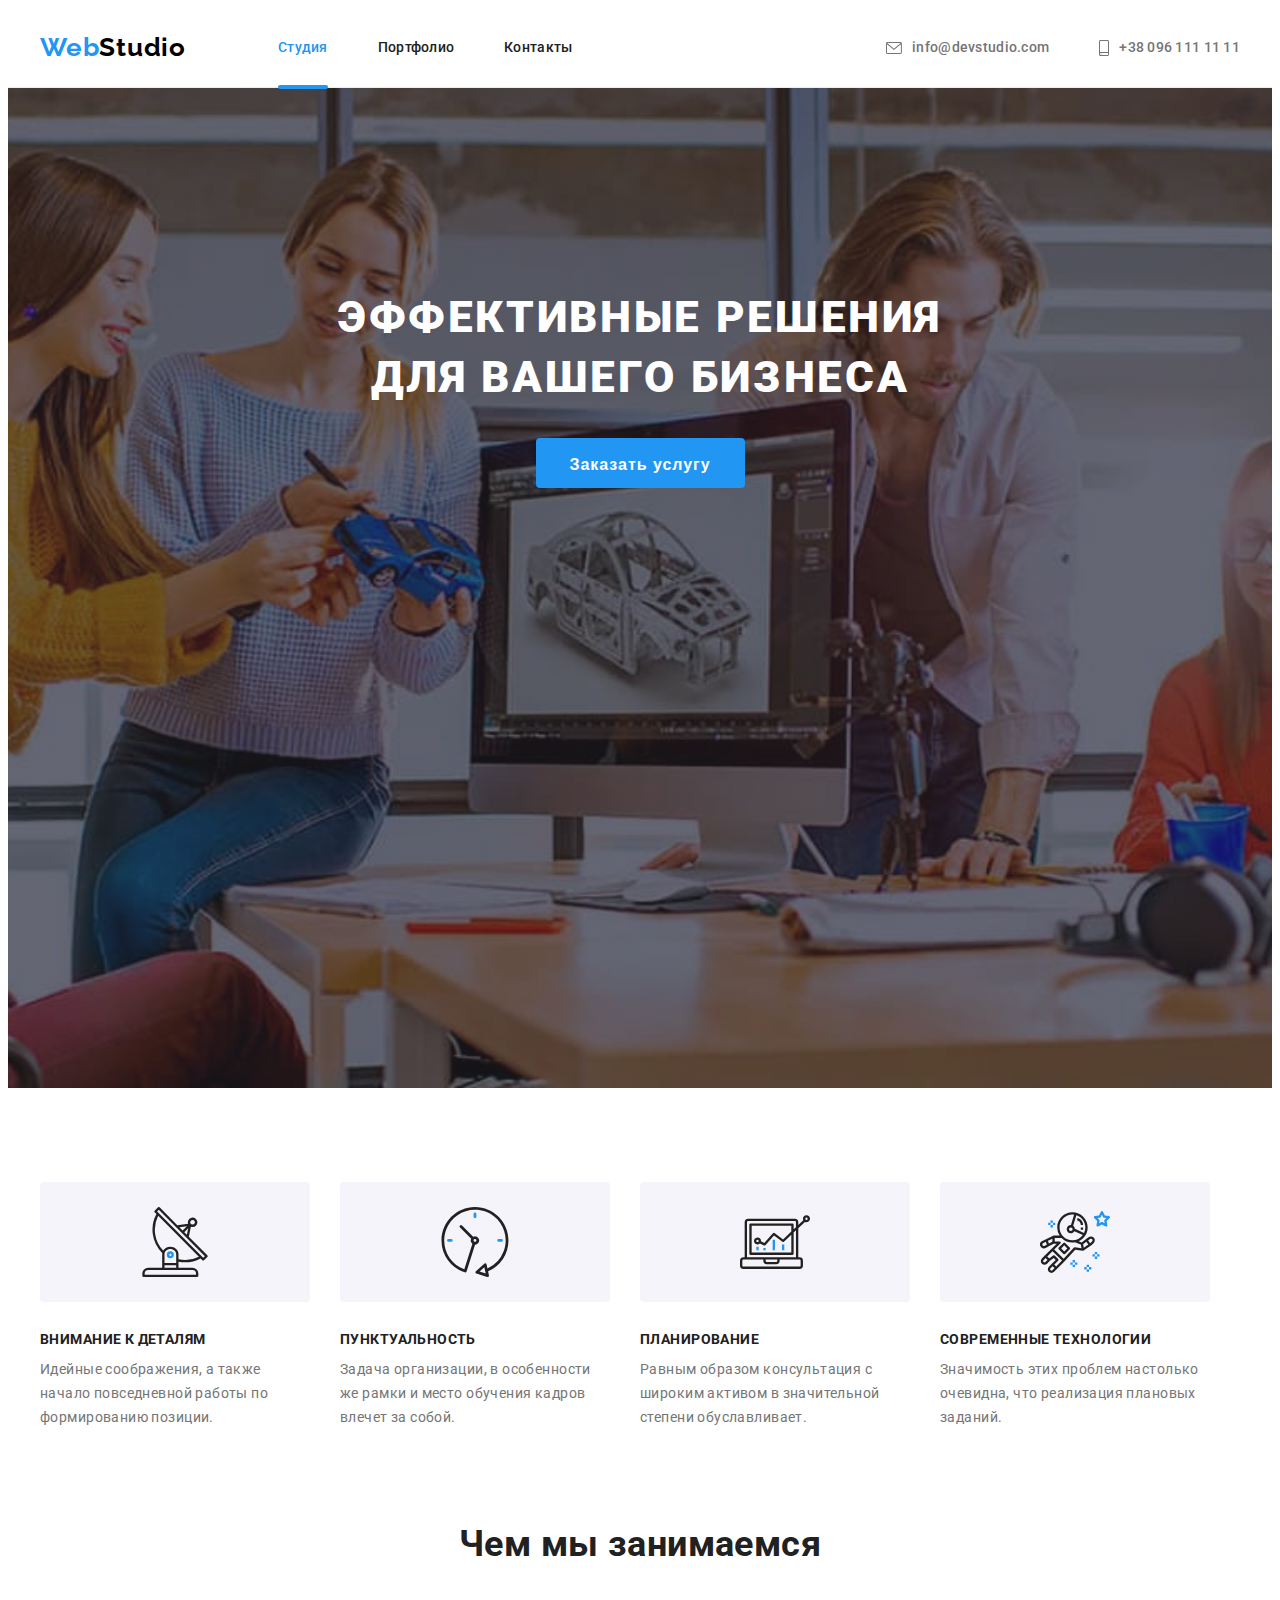
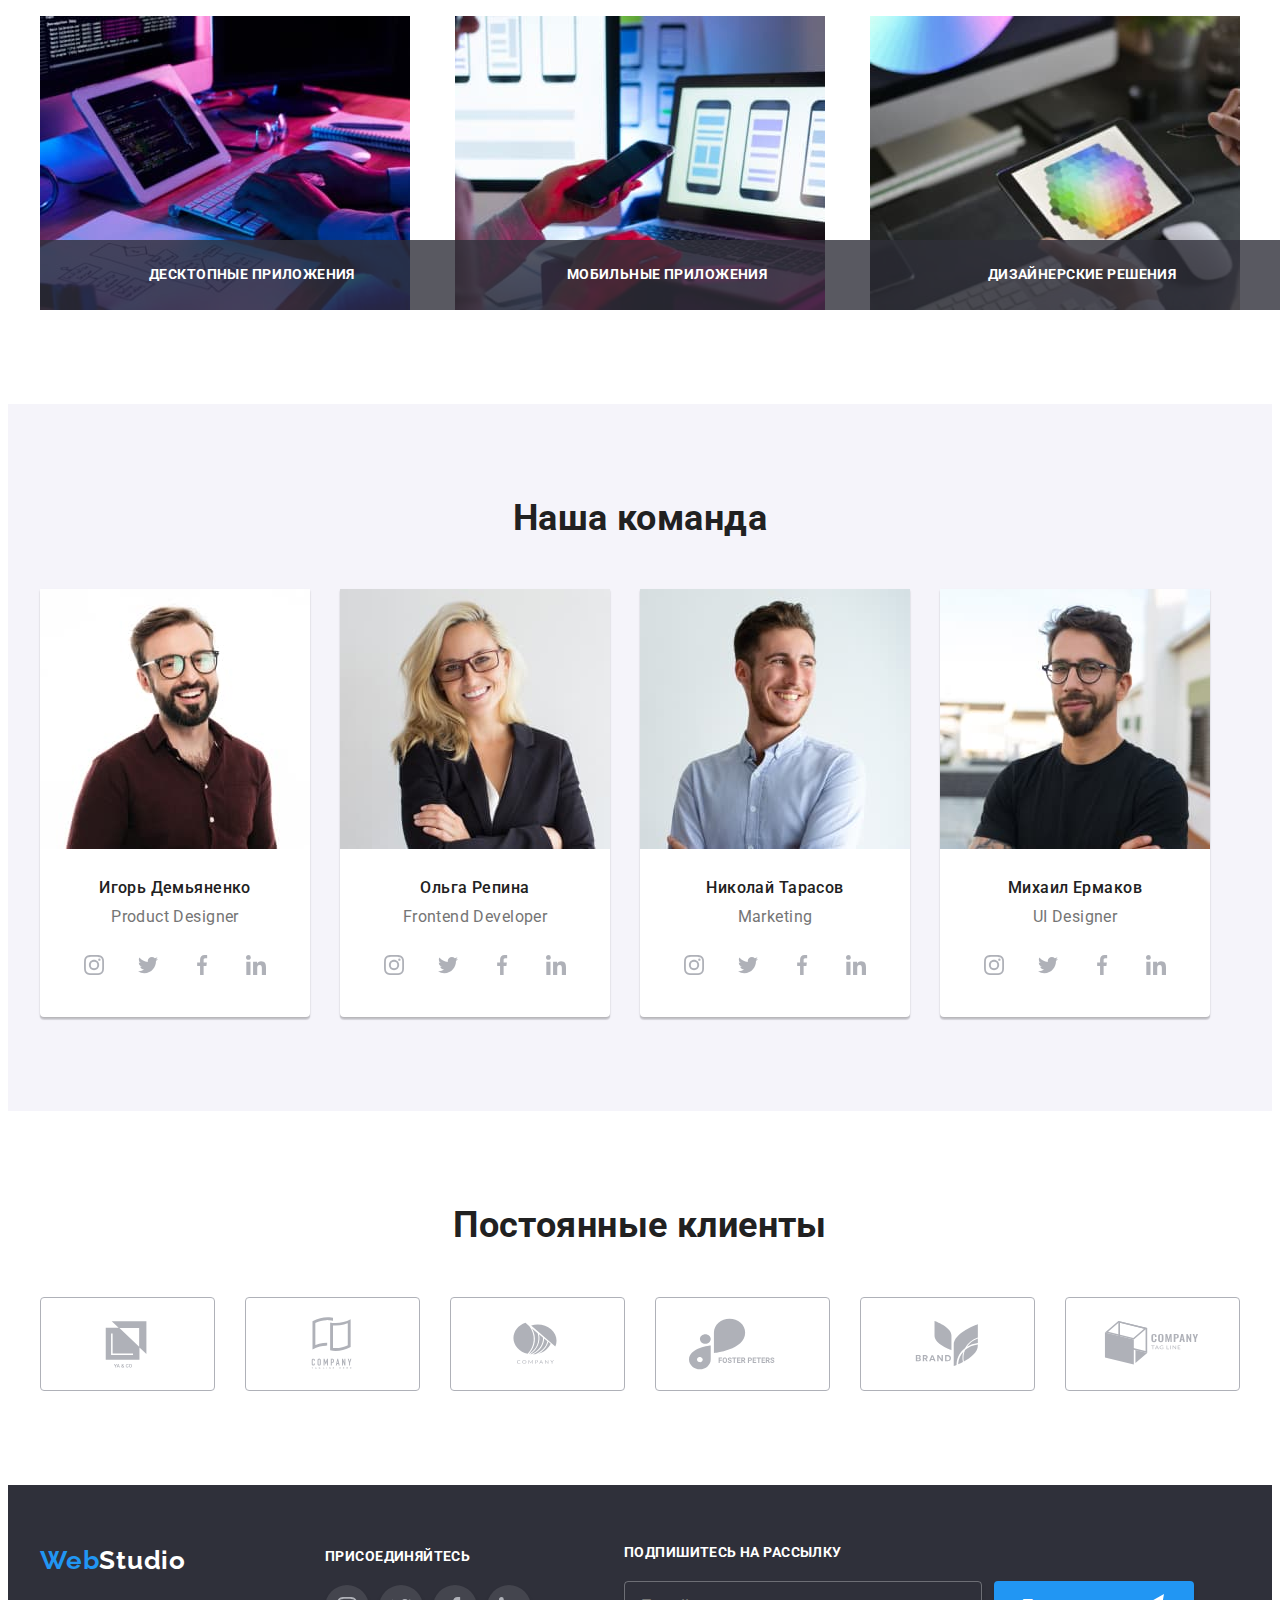
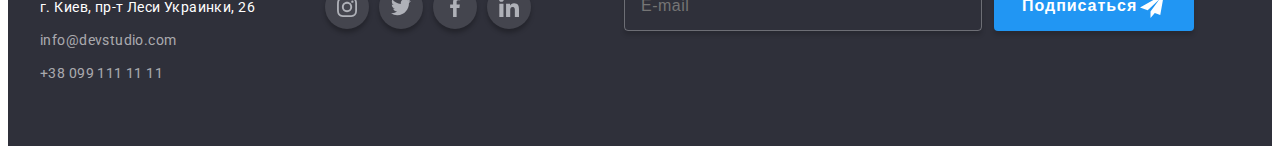
==== index.html @ c4919b87 "copy all from 6 to 7 hw" ====
<!DOCTYPE html>
<html lang="ru">
  <head>
    <meta charset="UTF-8" />
    <meta http-equiv="X-UA-Compatible" content="IE=edge" />
    <meta name="viewport" content="width=device-width, initial-scale=1.0" />
    <title>Document</title>
    <!-- Подключение нормалайза -->
    <link
      rel="stylesheet"
      href="https://cdnjs.cloudflare.com/ajax/libs/modern-normalize/1.0.0/modern-normalize.min.css"
      integrity="sha512-ISS7cAi1PEhQ8jnbJpJZMd29NlhNj4AWYyLOSp2CE/CsHxTCu+r+t0D2yoJudVrd0/8fTVPUVDzY5Tvli75u/g=="
      crossorigin="anonymous"
    />
    <!-- Подключение шрифтов с гугла -->
    <link rel="preconnect" href="https://fonts.gstatic.com" />
    <link
      href="https://fonts.googleapis.com/css2?family=Raleway:wght@700&family=Roboto:wght@400;500;700;900&display=swap"
      rel="stylesheet"
    />
    <!-- подключаем свои стили -->
    <link rel="stylesheet" href="css/styles.css" />
  </head>
  <body>
    <!-- Шапка -->
    <header class="header">
      <!--Главная навигация-->
      <div class="main-navigation container no-padding">
        <nav class="main-nav">
          <a href="./index.html" class="logo nav-logo">
            Web<span class="accent-logo-top">Studio</span></a
          >
          <ul class="site-nav list">
            <li class="site-nav-item">
              <a href="./index.html" class="link current">Студия</a>
            </li>
            <li class="site-nav-item">
              <a href="./portfolio.html" class="link">Портфолио</a>
            </li>
            <li class="site-nav-item">
              <a href="" class="link">Контакты</a>
            </li>
          </ul>
        </nav>
        <!--Контакты-->
        <ul class="site-nav list contacts">
          <li class="site-nav-item">
            <a class="link" href="mailto:info@devstudio.com">
              <svg class="icon-contacts" width="16" height="12">
                <use href="./images/icons.svg#icon-envelope"></use>
              </svg>
              info@devstudio.com</a
            >
          </li>
          <li class="site-nav-item">
            <a class="link" href="tel:+380961111111">
              <svg class="icon-contacts" width="10" height="16">
                <use href="./images/icons.svg#icon-smartphone"></use>
              </svg>
              +38 096 111 11 11</a
            >
          </li>
        </ul>
      </div>
    </header>

    <!-- Main главной страницы -->
    <main>
      <!--Баннер-->
      <section class="hero">
        <h1 class="hero-title">Эффективные решения для вашего бизнеса</h1>
        <button class="hero-button" data-modal-open type="button">
          Заказать услугу
        </button>
      </section>
      <!--Особенности-->
      <section class="section features">
        <div class="container no-padding">
          <h2 class="section-title visually-hidden">Особенности</h2>
          <ul class="features-list">
            <li class="features-item">
              <div class="features-thumb">
                <svg class="features-icon">
                  <use href="./images/icons.svg#icon-antenna"></use>
                </svg>
              </div>
              <h3 class="title">Внимание к деталям</h3>
              <p class="title-text">
                Идейные соображения, а также начало повседневной работы по
                формированию позиции.
              </p>
            </li>
            <li class="features-item">
              <div class="features-thumb">
                <svg class="features-icon">
                  <use href="./images/icons.svg#icon-clock"></use>
                </svg>
              </div>
              <h3 class="title">Пунктуальность</h3>
              <p class="title-text">
                Задача организации, в особенности же рамки и место обучения
                кадров влечет за собой.
              </p>
            </li>
            <li class="features-item">
              <div class="features-thumb">
                <svg class="features-icon">
                  <use href="./images/icons.svg#icon-diagram"></use>
                </svg>
              </div>
              <h3 class="title">Планирование</h3>
              <p class="title-text">
                Равным образом консультация с широким активом в значительной
                степени обуславливает.
              </p>
            </li>
            <li class="features-item">
              <div class="features-thumb">
                <svg class="features-icon">
                  <use href="./images/icons.svg#icon-astronaut"></use>
                </svg>
              </div>
              <h3 class="title">Современные технологии</h3>
              <p class="title-text">
                Значимость этих проблем настолько очевидна, что реализация
                плановых заданий.
              </p>
            </li>
          </ul>
        </div>
      </section>
      <!--Чем мы занимаемся-->
      <section class="section works">
        <div class="container">
          <h2 class="section-title">Чем мы занимаемся</h2>
          <ul class="works-list">
            <li class="works-item">
              <img
                src="./images/box1.jpg"
                alt="крупный план программист работает за столом в офисе"
                width="370"
                height="294"
              />
              <div class="works-item-thumb">
                <p class="works-item-img-text">Десктопные приложения</p>
              </div>
            </li>
            <li class="works-item">
              <img
                src="./images/box2.jpg"
                alt="веб-дизайнеры веб-интерфейсов разрабатывают приложения для смартфонов"
                width="370"
                height="294"
              />
              <div class="works-item-thumb">
                <p class="works-item-img-text">Мобильные приложения</p>
              </div>
            </li>
            <li class="works-item">
              <img
                src="./images/box3.jpg"
                alt="креативный художник веб-дизайна с рабочим графическим планшетом для выбора цвета"
                width="370"
                height="294"
              />
              <div class="works-item-thumb">
                <p class="works-item-img-text">Дизайнерские решения</p>
              </div>
            </li>
          </ul>
        </div>
      </section>
      <!--Наша команда-->
      <section class="section team">
        <div class="container team-container">
          <h2 class="section-title">Наша команда</h2>
          <ul class="team-list">
            <!-- Игорь Демьяненко -->
            <li class="team-item">
              <img
                class="image-item"
                src="images/team1.jpg"
                alt="Игорь Демьяненко"
                width="270"
                height="260"
              />
              <div class="team-list-title">
                <h3 class="team-list-name">Игорь Демьяненко</h3>
                <p class="team-list-job">Product Designer</p>
              </div>
              <ul class="team-list-socials">
                <li class="team-item-social list">
                  <a class="team-link link" href="">
                    <svg class="icon-team" width="20" height="20">
                      <use href="./images/icons.svg#icon-instagram"></use>
                    </svg>
                  </a>
                </li>
                <li class="team-item-social list">
                  <a class="team-link link" href="">
                    <svg class="icon-team" width="20" height="20">
                      <use href="./images/icons.svg#icon-twitter"></use>
                    </svg>
                  </a>
                </li>
                <li class="team-item-social list">
                  <a class="team-link link" href="">
                    <svg class="icon-team" width="20" height="20">
                      <use href="./images/icons.svg#icon-facebook"></use>
                    </svg>
                  </a>
                </li>
                <li class="team-item-social list">
                  <a class="team-link link" href="">
                    <svg class="icon-team" width="20" height="20">
                      <use href="./images/icons.svg#icon-linkedin"></use>
                    </svg>
                  </a>
                </li>
              </ul>
            </li>
            <!-- Ольга Репина -->
            <li class="team-item">
              <img
                class="image-item"
                src="./images/team2.jpg"
                alt="Ольга Репина"
                width="270"
                height="260"
              />
              <div class="team-list-title">
                <h3 class="team-list-name">Ольга Репина</h3>
                <p class="team-list-job">Frontend Developer</p>
              </div>
              <ul class="team-list-socials">
                <li class="team-item-social list">
                  <a class="team-link link" href="">
                    <svg class="icon-team" width="20" height="20">
                      <use href="./images/icons.svg#icon-instagram"></use>
                    </svg>
                  </a>
                </li>
                <li class="team-item-social list">
                  <a class="team-link link" href="">
                    <svg class="icon-team" width="20" height="20">
                      <use href="./images/icons.svg#icon-twitter"></use>
                    </svg>
                  </a>
                </li>
                <li class="team-item-social list">
                  <a class="team-link link" href="">
                    <svg class="icon-team" width="20" height="20">
                      <use href="./images/icons.svg#icon-facebook"></use>
                    </svg>
                  </a>
                </li>
                <li class="team-item-social list">
                  <a class="team-link link" href="">
                    <svg class="icon-team" width="20" height="20">
                      <use href="./images/icons.svg#icon-linkedin"></use>
                    </svg>
                  </a>
                </li>
              </ul>
            </li>
            <!-- Николай Тарасов -->
            <li class="team-item">
              <img
                class="image-item"
                src="./images/team3.jpg"
                alt="Николай Тарасов"
                width="270"
                height="260"
              />
              <div class="team-list-title">
                <h3 class="team-list-name">Николай Тарасов</h3>
                <p class="team-list-job">Marketing</p>
              </div>
              <ul class="team-list-socials">
                <li class="team-item-social list">
                  <a class="team-link link" href="">
                    <svg class="icon-team" width="20" height="20">
                      <use href="./images/icons.svg#icon-instagram"></use>
                    </svg>
                  </a>
                </li>
                <li class="team-item-social list">
                  <a class="team-link link" href="">
                    <svg class="icon-team" width="20" height="20">
                      <use href="./images/icons.svg#icon-twitter"></use>
                    </svg>
                  </a>
                </li>
                <li class="team-item-social list">
                  <a class="team-link link" href="">
                    <svg class="icon-team" width="20" height="20">
                      <use href="./images/icons.svg#icon-facebook"></use>
                    </svg>
                  </a>
                </li>
                <li class="team-item-social list">
                  <a class="team-link link" href="">
                    <svg class="icon-team" width="20" height="20">
                      <use href="./images/icons.svg#icon-linkedin"></use>
                    </svg>
                  </a>
                </li>
              </ul>
            </li>
            <!-- Михаил Ермаков -->
            <li class="team-item">
              <img
                class="image-item"
                src="./images/team4.jpg"
                alt="Михаил Ермаков"
                width="270"
                height="260"
              />
              <div class="team-list-title">
                <h3 class="team-list-name">Михаил Ермаков</h3>
                <p class="team-list-job">UI Designer</p>
              </div>
              <ul class="team-list-socials">
                <li class="team-item-social list">
                  <a class="team-link link" href="">
                    <svg class="icon-team" width="20" height="20">
                      <use href="./images/icons.svg#icon-instagram"></use>
                    </svg>
                  </a>
                </li>
                <li class="team-item-social list">
                  <a class="team-link link" href="">
                    <svg class="icon-team" width="20" height="20">
                      <use href="./images/icons.svg#icon-twitter"></use>
                    </svg>
                  </a>
                </li>
                <li class="team-item-social list">
                  <a class="team-link link" href="">
                    <svg class="icon-team" width="20" height="20">
                      <use href="./images/icons.svg#icon-facebook"></use>
                    </svg>
                  </a>
                </li>
                <li class="team-item-social list">
                  <a class="team-link link" href="">
                    <svg class="icon-team" width="20" height="20">
                      <use href="./images/icons.svg#icon-linkedin"></use>
                    </svg>
                  </a>
                </li>
              </ul>
            </li>
          </ul>
        </div>
      </section>
      <!-- Постоянные клиенты -->
      <section class="section container">
        <h2 class="section-title">Постоянные клиенты</h2>
        <ul class="clients-list">
          <!-- Клиент первый -->
          <li class="client-item">
            <a class="link link-client" href="#client-one">
              <svg class="icon-company" width="106" height="60">
                <use href="./images/icons.svg#icon-client-01"></use>
              </svg>
            </a>
          </li>
          <!-- Клиент второй -->
          <li class="client-item">
            <a class="link link-client" href="#client-two">
              <svg class="icon-company" width="106" height="60">
                <use href="./images/icons.svg#icon-client-02"></use>
              </svg>
            </a>
          </li>
          <!-- Клиент третий -->
          <li class="client-item">
            <a class="link link-client" href="#client-three">
              <svg class="icon-company" width="106" height="60">
                <use href="./images/icons.svg#icon-client-03"></use>
              </svg>
            </a>
          </li>
          <!-- Клиент четвертый -->
          <li class="client-item">
            <a class="link link-client" href="#client-four">
              <svg class="icon-company" width="106" height="60">
                <use href="./images/icons.svg#icon-client-04"></use>
              </svg>
            </a>
          </li>
          <!-- Клиент пятый -->
          <li class="client-item">
            <a class="link link-client" href="#client-five">
              <svg class="icon-company" width="106" height="60">
                <use href="./images/icons.svg#icon-client-05"></use>
              </svg>
            </a>
          </li>
          <!-- Клиент шестрой -->
          <li class="client-item">
            <a class="link link-client" href="#client-six">
              <svg class="icon-company" width="106" height="60">
                <use href="./images/icons.svg#icon-client-06"></use>
              </svg>
            </a>
          </li>
        </ul>
      </section>
    </main>

    <!--Подвал-->
    <footer class="footer">
      <div class="footer-container container">
        <!-- Левая часть футера -->
        <div class="address-container">
          <a class="logo footer-logo" href="./index.html">
            Web<span class="accent-logo-bot">Studio</span></a
          >
          <address class="address">
            <p class="address-text">г. Киев, пр-т Леси Украинки, 26</p>
            <ul class="address-nav list">
              <li class="address-nav-item">
                <a class="link" href="mailto:info@devstudio.com"
                  >info@devstudio.com</a
                >
              </li>
              <li class="address-nav-item">
                <a class="link" href="tel:+380991111111">+38 099 111 11 11</a>
              </li>
            </ul>
          </address>
        </div>

        <!-- Присоеденийтесь -->
        <div class="join-container">
          <b class="join-text">присоединяйтесь</b>
          <ul class="join-list">
            <li class="join-item list">
              <a class="join-link link" href="#instagram">
                <svg class="icon-join" width="20" height="20">
                  <use href="./images/icons.svg#icon-instagram"></use>
                </svg>
              </a>
            </li>
            <li class="join-item list">
              <a class="join-link link" href="#twitter">
                <svg class="icon-join" width="20" height="20">
                  <use href="./images/icons.svg#icon-twitter"></use>
                </svg>
              </a>
            </li>
            <li class="join-item list">
              <a class="join-link link" href="#facebook">
                <svg class="icon-join" width="20" height="20">
                  <use href="./images/icons.svg#icon-facebook"></use>
                </svg>
              </a>
            </li>
            <li class="join-item list">
              <a class="join-link link" href="#linkedin">
                <svg class="icon-join" width="20" height="20">
                  <use href="./images/icons.svg#icon-linkedin"></use>
                </svg>
              </a>
            </li>
          </ul>
        </div>

        <!-- Правая часть футера -->
        <div class="subscription-container">
          <!-- <p class="subscription-text">Подпишитесь на рассылку</p> -->
          <form
            class="subscription-form"
            method="GET"
            action="#"
            autocomplete="off"
          >
            <label for="mail" class="subscription-label"
              >Подпишитесь на рассылку</label
            >
            <input
              class="subscription-input"
              type="email"
              name="mail"
              id="mail"
              placeholder="E-mail"
              required
            />
            <button class="button subscription-button" type="submit">
              Подписаться
              <svg class="icon-send" width="24" height="24">
                <use href="./images/icons.svg#icon-send"></use>
              </svg>
            </button>
          </form>
        </div>
      </div>
    </footer>

    <!-- Modal Window -->
    <div class="backdrop is-hidden" data-modal>
      <div class="modal">
        <!-- Форма -->
        <form class="form" autocomplete="off">
          <p class="description">Оставьте свои данные, мы вам перезвоним</p>

          <!-- Имя -->
          <label class="form-field">
            <input
              class="form-input"
              type="name"
              name="name"
              placeholder="Анатолий"
              title="Ведите своё имя"
              minlength="2"
              maxlength="30"
              required
            /><span class="form-label">Имя</span>
            <svg class="form-icon" width="18" height="18">
              <use href="./images/icons.svg#icon-person"></use>
            </svg>
          </label>

          <!-- Телефон -->
          <label class="form-field">
            <input
              class="form-input"
              type="tel"
              name="tel"
              placeholder="+38 000 111 22 33"
              title="Ведите номер телефона в формате +380.. или 093..."
              minlength="9"
              maxlength="13"
              required
            /><span class="form-label">Телефон</span>
            <svg class="form-icon" width="18" height="18">
              <use href="./images/icons.svg#icon-phone"></use>
            </svg>
          </label>

          <!-- Почта -->
          <label class="form-field">
            <input
              class="form-input"
              type="email"
              name="email"
              placeholder="example@mail.com"
              title="Введите почтовый ящик"
              required
            /><span class="form-label">Почта</span>
            <svg class="form-icon" width="18" height="18">
              <use href="./images/icons.svg#icon-email"></use>
            </svg>
          </label>

          <!-- Комментарий -->
          <label class="form-field">
            <textarea
              class="form-comment"
              type="textarea"
              name="textarea"
              rows="8"
              placeholder="Введите текст"
              title="Тут можно написать свой комментарий"
              maxlength="300"
            ></textarea
            ><span class="form-label-comment">Комментарий</span>
          </label>

          <!-- Условия договора -->
          <label class="form-policy">
            <input
              class="checkbox"
              type="checkbox"
              name="policy"
              value="accept policy"
              required
            />
            <span class="icon-checkbox"></span>
            <span class="checkbox-policy"
              >Согласен с рассылкой и принимаю
              <a class="checkbox-link" href="./index.html"
                >Условия договора</a
              ></span
            >
          </label>

          <!-- Кнопка Отправить Форму -->
          <div class="button-submit">
            <button class="hero-button submit-button" type="submit">
              Отправить
            </button>
          </div>

          <!-- Кнопка закрыть модалку -->
          <button class="modal-close" data-modal-close type="button">
            <svg class="icon-modal-close" width="18" height="18">
              <use href="./images/icons.svg#icon-close"></use>
            </svg>
          </button>
        </form>
      </div>
    </div>

    <!-- Java Scripts -->
    <script src="./js/modal.js"></script>
    <!-- 
data-modal-open - на кнопку открытия модального окна.
data-modal-close - на кнопку закрытия модального окна.
data-modal - на бекдроп модального окна.
     -->
  </body>
</html>
---- css/styles.css ----
/* ============================== Правила ============================== */
:root {
  --header-color: #ececec;
  --footer-color: #2f303a;
  --primary-text-color: #757575;
  --secondary-text-color: #212121;
  --third-text-color: #ffffff;
  --button-white-color: #eeeeee;
  /* Borders */
  --card-border-color: #eeeeee;
  --modal-border-color: rgba(0, 0, 0, 0.1);
  /* Accents */
  --main-accent-color: #2196f3;
  --secondary-accent-color: #188ce8;
  /* BackGrounds */
  --primary-bg-color: #e5e5e5;
  --secondary-bg-color: #f5f4fa;
  --banner-bg-color: #c4c4c4;
  --social-bg-color: rgba(255, 255, 255, 0.1);
  --card-bg-color: rgba(47, 48, 58, 0.8);
  --card-portfolio-bg-color: rgba(33, 150, 243, 0.9);
  --backdrop-color: rgba(0, 0, 0, 0.2);
  /* Named Colors */
  --black-color: #000000;
  --address-color: rgba(255, 255, 255, 0.6);
  --primary-icon-color: #afb1b8;
  /* Gradient Colors */
  --start-color: rgba(47, 48, 58, 0.4);
  --end-color: rgba(47, 48, 58, 0.4);
  /* Shadow Colors */
  --shadow-primary: 0px 3px 1px rgba(0, 0, 0, 0.1),
    0px 1px 2px rgba(0, 0, 0, 0.08), 0px 2px 2px rgba(0, 0, 0, 0.12);
  --shadow-secondary: 0px 1px 3px rgba(0, 0, 0, 0.12),
    0px 1px 1px rgba(0, 0, 0, 0.14), 0px 2px 1px rgba(0, 0, 0, 0.2);
  --shadow-third: 0px 4px 4px rgba(0, 0, 0, 0.25);
}

/* ============================== HTML ============================== */

.header {
  padding-top: 24px;
  padding-bottom: 24px;
  border-bottom: 1px solid var(--header-color);
}

.footer {
  background-color: var(--footer-color);
}

/* Скрыть заголовок */
.visually-hidden {
  position: absolute;
  width: 1px;
  height: 1px;
  margin: -1px;
  border: 0;
  padding: 0;

  white-space: nowrap;
  clip-path: inset(100%);
  clip: rect(0 0 0 0);
  overflow: hidden;
}
/* ============================== INDEX START ============================== */
/* ============================== Body ============================== */
/* ====================== Правила для всей страницы ====================== */
body {
  color: var(--primary-text-color);

  font-family: 'roboto', sans-serif;
  font-weight: 400;
  font-size: 14px;
  line-height: 1.71;
  letter-spacing: 0.03em;
}

/* Картинки: делаем блоковыми + убирает пространство под картинкой */
img {
  display: block;
  max-width: 100%;
  height: auto;
}

/* убираем подчеркивание и убираем правый отступ у всех ссылок */
a {
  text-decoration: none;
  display: inline-block;
}

/* убираем точку, margin и padding y всех списках */
ul {
  list-style-type: none;
  margin: 0;
  padding: 0;
}

/* Контейнер секции Section */
.section {
  padding-top: 94px;
  padding-bottom: 94px;
}

/* Контейнер Div  */
.container {
  width: 1200px;
  margin: 0 auto;
  padding-left: 15px;
  padding-right: 15px;
}

/* Убрать вертикальный паддинг */
.container.no-padding {
  padding-top: 0;
  padding-bottom: 0;
}
/* =================================== HEADER START =================================== */
/* ============================== Главная навигация ============================== */
/* Контейнер главной навигации */
.main-navigation {
  display: flex;
  align-items: center;
}
/* <NAV> Контейнер Навигации по Страницам = Хедера */
.main-nav {
  display: flex;
  align-items: center;
}
/* <UL> Список Навигации по Страницам = Хедера */
.site-nav {
  display: flex;
  align-items: center;
}
/* <LI> Пункт навигации */
.site-nav-item {
  position: relative;
}
.site-nav-item:not(:last-child) {
  margin-right: 50px;
}
/*  Полоска Текущей Странички - Стаитическая */
.link.current::after {
  position: absolute;
  content: '';
  width: 100%;
  height: 4px;
  top: 49px;
  left: 0;

  border-radius: 2px;
  background: var(--main-accent-color);
}
/* <A> Логотип */
.logo {
  width: 145px;
  height: 31px;

  font-family: 'raleway', sans-serif;
  font-style: normal;
  font-weight: 700;
  font-size: 26px;
  line-height: 1.19;
  letter-spacing: 0.03em;

  color: var(--main-accent-color);
}
.nav-logo {
  margin-right: 93px;
}
/* <SPAN> Цвет Лого в Хедере*/
.accent-logo-top {
  color: #000000;
}
/* <UL> Список Контактов = Ховер/Фокус */
.site-nav.list:hover,
.site-nav.list:focus {
  color: var(--main-accent-color);
}
/* <A> Навигация по страницам */
.site-nav .link {
  font-weight: 500;
  font-size: 14px;
  line-height: 1.14;
  letter-spacing: 0.02em;

  color: var(--secondary-text-color);

  transition: color 250ms cubic-bezier(0.4, 0, 0.2, 1);
}
.site-nav .link:hover,
.site-nav .link:focus {
  color: var(--main-accent-color);
}
/* <CURRENT> Текущая Страница */
.site-nav .link.current {
  color: var(--main-accent-color);
}
/* ========== Контакты ========== */
.contacts {
  margin-left: auto;
}
/* <A> Ссылка в Контактах Хедера */
.contacts .link {
  display: flex;
  align-items: center;
  margin-left: auto;

  height: 16px;
  color: var(--primary-text-color);
}
/* <SVG> Контакты-иконки (Телефон и Конверт) */
.icon-contacts {
  fill: currentColor;
  margin-right: 10px;

  transform: rotateZ(0deg);

  transition: transform 1250ms cubic-bezier(0.4, 0, 0.2, 1);
}
/* <A:hover>--><SVG> Анимация иконок Конверта и Мобилки */
.link:hover .icon-contacts,
.link:focus .icon-contacts {
  transform: rotateZ(360deg);
}
/* =================================== HEADER END =================================== */
/* ============================== Баннер (Герой) START ============================== */
/* <SECTION> Контейнер ВСЕЙ Секции Герой */
.hero {
  max-width: 1600px;
  min-height: 600px;
  margin: 0 auto;
  padding-top: 200px;
  padding-bottom: 200px;
  background-image: linear-gradient(90deg, var(--start-color), var(--end-color)),
    url('../images/bg-hero.jpg');
  background-repeat: no-repeat;
  background-position: center;
  background-size: cover;
  text-align: center;
  background-color: var(--banner-bg-color);
  /* background: rgb(47, 48, 68); */
}
/* <H1> Заголовок Секции */
.hero-title {
  margin: 0 auto 30px;
  max-width: 696px;

  font-weight: 900;
  font-size: 44px;
  line-height: 1.36;
  letter-spacing: 0.06em;
  text-transform: uppercase;
  color: var(--third-text-color);
}
/* <BUTTON> Кнопка Секции Герой */
.hero-button {
  cursor: pointer;
  padding: 10px 32px;
  min-width: 200px;
  height: 50px;

  font-weight: 700;
  font-size: 16px;
  line-height: 1.87;
  letter-spacing: 0.06em;
  border-radius: 4px;
  border-color: transparent;
  color: var(--third-text-color);
  background-color: var(--main-accent-color);

  transition: color 250ms cubic-bezier(0.4, 0, 0.2, 1),
    background-color 250ms cubic-bezier(0.4, 0, 0.2, 1);
}
.hero-button:hover,
.hero-button:focus {
  color: var(--third-text-color);
  background-color: var(--secondary-accent-color);
}
/* ============================== Баннер (Герой) END ============================== */
/* ============================== Особенности START ============================== */
/* <SECTION> Контейнер ВСЕЙ секции "Особености" */
.features {
  padding-top: 94px;
}
/* <UL> Список Особеностей */
.features-list {
  display: flex;
}
/* <LI> Пункт Особености */
.features-item {
  width: 270px;
}
.features-item:not(:last-child) {
  margin-right: 30px;
}
/* <H3> Заголовок Особености */
.title {
  margin-top: 0;
  margin-bottom: 10px;

  color: var(--secondary-text-color);
  font-weight: 700;
  font-size: 14px;
  line-height: 1.14;
  text-transform: uppercase;
}
/* <P> Текст Особености */
.title-text {
  margin-top: 0;
  margin-bottom: 0;

  font-weight: 400;
  color: var(--primary-text-color);
}
/* <DIV> Контейнер иконок в списках */
.features-thumb {
  display: flex;
  align-items: center;
  justify-content: center;
  width: 100%;
  height: 120px;
  margin-bottom: 30px;
  border-radius: 4px;
  background-color: var(--secondary-bg-color);
}
/* <SVG> Иконки в списках */
.features-icon {
  fill: currentColor;
  width: 70px;
  height: 70px;
}
/* ============================== Особенности END ============================== */
/* ============================== Чем мы занимаемся START ============================== */
/* <SECTION> Контейнер ВСЕЙ секции */
.section.works {
  padding-top: 0;
}
/* <H2> Заголовок "Чем мы занимаемся" */
.section-title {
  margin-top: 0;
  margin-bottom: 50px;

  color: var(--secondary-text-color);
  font-weight: 700;
  font-size: 36px;
  line-height: 1.16;
  text-align: center;
}
/* <UL> Список Иконок */
.works-list {
  display: flex;
  justify-content: center;
  justify-content: space-between;
}
/*  =============== Карточки Оверлей START =============== */
/* <LI> Список иконок */
.works-item {
  position: relative;
}
/* <DIV> Контейнер для надписи поверх иконки */
.works-item-thumb {
  display: flex;
  align-items: center;
  justify-content: center;

  position: absolute;
  bottom: 0;
  left: 0;
  width: 100%;
  padding: 27px;

  background: var(--card-bg-color);
}
/* <P> Текст Оверлея */
.works-item-img-text {
  margin: 0;
  font-weight: 700;
  line-height: 1.14;
  text-transform: uppercase;
  color: var(--third-text-color);
}
/*  =============== Карточки Оверлей END ===============  */
/* ============================== Чем мы занимаемся END============================== */
/* ============================== Наша команда START ============================== */
/* <SECTION> Контейнер Всей секции Наша Команда */
.section.team {
  background-color: var(--secondary-bg-color);
}
/* <UL> Список Сотрудников Камнды */
.team-list {
  display: flex;
  color: var(--secondary-text-color);
}
/* <LI> Сотрудник Команды*/
.team-item:not(:last-child) {
  margin-right: 30px;
}
.team-item {
  padding-bottom: 30px;

  border-radius: 0px 0px 4px 4px;
  box-shadow: var(--shadow-primary);
  background: var(--third-text-color);
}
/* <DIV> Контейнер Низа карточки */
.team-list-title {
  padding: 30px 32px 16px 32px;
}
/* <H3> Название Сотрудника */
.team-list-name {
  margin-top: 0;
  margin-bottom: 10px;
  font-weight: 500;
  font-size: 16px;
  line-height: 1.18;
  text-align: center;
}
/* <P> Должность Сотрудника */
.team-list-job {
  margin: 0;

  font-weight: 400;
  font-size: 16px;
  line-height: 1.18;
  text-align: center;
  color: var(--primary-text-color);
}
/* =============== Список социальных сетей в карточках =============== */
/* <A> Ссылка Сотрудника Команды */
.team-link {
  display: flex;
  width: 44px;
  height: 44px;
  border-radius: 50%;
  justify-content: center;
  align-items: center;
  color: var(--primary-icon-color);

  transform: rotateZ(0deg);

  transition: color 250ms cubic-bezier(0.4, 0, 0.2, 1),
    background-color 250ms cubic-bezier(0.4, 0, 0.2, 1),
    transform 1250ms cubic-bezier(0.4, 0, 0.2, 1);
}
/* <UL> Список на соцмальные сети в карточке Сотрудника Команды */
.team-list-socials {
  display: flex;
  padding-right: 32px;
  padding-left: 32px;
}
.team-item-social:not(:last-child) {
  width: calc((100% - 3 * 10px) / 4);
  margin-right: 10px;
}
/* <SVG> Иконка соцмальные сети в карточке Сотрудника Команды */
.icon-team {
  fill: currentColor;
}
/* <A> Ссылка соцмальной сети в карточке Сотрудника Команды */
.team-link:hover,
.team-link:focus {
  color: var(--third-text-color);
  background-color: var(--main-accent-color);
  transform: rotateZ(360deg);
}
/* ============================== Наша команда END ============================== */
/* ============================== Постоянные клиенты START ============================== */
/* <UL> Список Клиентов */
.clients-list {
  display: flex;
}
/* <LI> Клиенты */
.client-item {
  width: calc((100% - 5 * 30px) / 6);
}
.client-item:not(:last-child) {
  margin-right: 30px;
}
/* <A> Размери ссылки для "Постоянные клиенты" */
.link-client {
  display: flex;
  justify-content: center;
  align-items: center;
  height: 92px;
  border: 1px solid var(--primary-icon-color);
  border-radius: 4px;
  color: var(--primary-icon-color);

  transform: rotateY(0deg);

  transition: color 250ms cubic-bezier(0.4, 0, 0.2, 1),
    border-color 250ms cubic-bezier(0.4, 0, 0.2, 1),
    transform 1000ms cubic-bezier(0.4, 0, 0.2, 1);
}
/* <A> Ховер и фокус на ссылку (иконку и рамку) */
.link-client:hover,
.link-client:focus {
  border-color: var(--main-accent-color);
  color: var(--main-accent-color);
  transform: rotateY(360deg);
}
/* <SVG> Иконки клиентов наследование цвета */
.icon-company {
  fill: currentColor;
}
/* ============================== Постоянные клиенты END ============================== */
/* ============================== INDEX END ============================== */

/* ============================== PORTFOLIO START ============================== */
/* <UL> Список фильтров */
.filters {
  display: flex;
  justify-content: center;
  margin-top: 0;
  margin-bottom: 50px;
}
/* <LI> Фильтры */
.filter-item:not(:last-child) {
  margin-right: 8px;
}
/* <Button> Кнопки фильтров */
.button {
  border: none;
  border-radius: 4px;
  height: 38px;
  padding: 6px 22px;

  cursor: pointer;
  font-weight: 500;
  font-size: 16px;
  line-height: 1.62;
  text-align: center;
  letter-spacing: 0.03em;
  color: var(--black-color);

  transition: color 250ms cubic-bezier(0.4, 0, 0.2, 1),
    background-color 250ms cubic-bezier(0.4, 0, 0.2, 1),
    box-shadow 250ms cubic-bezier(0.4, 0, 0.2, 1);
}
.button:hover,
.button:focus {
  color: var(--third-text-color);
  background-color: var(--main-accent-color);
  box-shadow: var(--shadow-primary);
}
/* ========== Плитки с карточками START ========== */
/* <UL> Список Карточек */
.cards {
  display: flex;
  flex-wrap: wrap;
  margin-left: -30px;
  margin-top: -30px;
}
/* <LI> Карточки */
.card {
  flex-basis: calc((100% - 90px) / 3);
  margin-top: 30px;
  margin-left: 30px;

  max-width: 370px;
}
/* <A> Ссылка Карточек */
.card-link {
  display: block;
  padding-top: 0;
  transition: box-shadow 250ms cubic-bezier(0.4, 0, 0.2, 1);
}

.card-link:hover,
.card-link:focus {
  box-shadow: var(--shadow-secondary);
}
/* ========== Плитки с карточками END ========== */
/* ========== Карточки - Оверлей с Текстом START ========== */
/* <DIV> Контейнер для иконки и оверлея */
.card-thumb {
  position: relative;
  overflow: hidden;
}
/* <DIV> Контейнер Оверлея */
.card-overlay {
  position: absolute;
  top: 0;
  left: 0;
  width: 100%;
  height: 100%;

  background: var(--card-portfolio-bg-color);

  opacity: 0;

  transform: translateY(100%);
  transition: transform 250ms cubic-bezier(0.4, 0, 0.2, 1),
    opacity 250ms cubic-bezier(0.4, 0, 0.2, 1);
}
.card-link:hover .card-overlay,
.card-link:focus .card-overlay {
  transform: translateY(0);
  opacity: 1;
}
/* <P> Текст Оверлея */
.card-overlay-text {
  margin: 0;
  padding: 63px 24px;
  font-size: 18px;
  line-height: 1.56;
  color: var(--third-text-color);
  overflow: auto;
}

/* ========== Карточки - Оверлей с Текстом END ========== */
/* ========== Портфолио карточки - надпись по верху START ========== */
/* <DIV> Контейнер Низа Карточки */
.card-blank {
  padding: 20px 24px;

  border-bottom: 1px solid var(--card-border-color);
  border-left: 1px solid var(--card-border-color);
  border-right: 1px solid var(--card-border-color);
}
/* <H2> Название Карточки */
.card-name {
  margin-top: 0;
  margin-bottom: 4px;

  font-weight: 700;
  font-size: 18px;
  line-height: 2;
  letter-spacing: 0.03em;
  color: var(--secondary-text-color);
}
/* <P> Описание карточки */
.card-text {
  margin-top: 0;
  margin-bottom: 0;

  font-size: 16px;
  line-height: 1.87;
  letter-spacing: 0.03em;
  color: var(--primary-text-color);
}
/* ============================== PORTFOLIO END ============================== */
/* ============================== Подвал Footer START ============================== */
/* <FOOTER> */
.footer {
  display: flex;
  padding-top: 60px;
  padding-bottom: 60px;
}
/* <DIV> Контейнер ОБЩИЙ в Футере */
.footer-container {
  display: flex;
}
/* <A> Ссылка Логотипа в Футере */
.footer-logo {
  margin-top: 0;
  margin-bottom: 20px;
}

/* =============== Левая часть футера ================= */
/* <DIV> Контейнер Левой Части Футера */
.address-container {
  align-items: center;
  margin-right: 70px;
}
/* <SPAN> Цвет Акцента Лого в Футере */
.accent-logo-bot {
  color: var(--third-text-color);
}
/* <ADDRESS> Контейнер Контактов */
.address {
  font-style: normal;
}
/* <P> Текст Местоположения */
.address-text {
  margin-top: 0;
  margin-bottom: 9px;

  color: var(--third-text-color);
  font-weight: 400;
  font-size: 14px;
  line-height: 1.71;
  letter-spacing: 0.03em;
}
/* <LI> Контакт Футера */
.address-nav-item {
  margin-top: 0;
}
.address-nav-item:not(:last-child) {
  margin-bottom: 9px;
}
/* <A> Ссылки Контактов Футера */
.address-nav .link {
  color: var(--address-color);
  font-weight: 400;
  font-size: 14px;
  line-height: 1.71;
  letter-spacing: 0.03em;
  transition: color 250ms cubic-bezier(0.4, 0, 0.2, 1);
}
.address-nav .link:hover,
.address-nav .link:focus {
  color: var(--main-accent-color);
}

/* ========== Присоеденийтесь ========== */
/* <DIV> Контейнер ВСЕГО Футера */
.join-container {
  align-items: center;
  margin-right: 93px;
}
/* <b> Текст "Присоеденяйтесь" */
.join-text {
  display: inline-block;
  margin-bottom: 20px;
  font-weight: 700;
  line-height: 1.14;
  text-transform: uppercase;

  color: var(--third-text-color);
}
/* <UL> Список социальных сетей */
.join-list {
  display: flex;
}
/* <Li> социальная сеть */
.join-item {
  border-radius: 50%;
  /* outline: 1px solid red; */
}
.join-item:not(:last-child) {
  margin-right: 10px;
}
/* <A> Список социальных сетей в футере */
.join-link {
  display: flex;
  width: 44px;
  height: 44px;
  border-radius: 50%;
  justify-content: center;
  align-items: center;
  color: var(--primary-icon-color);
  background-color: var(--social-bg-color);
  box-shadow: var(--shadow-third);

  transform: rotateZ(0deg);

  transition: color 250ms cubic-bezier(0.4, 0, 0.2, 1),
    background-color 250ms cubic-bezier(0.4, 0, 0.2, 1),
    transform 1250ms cubic-bezier(0.4, 0, 0.2, 1);
}

.join-link:hover,
.join-link:focus {
  color: var(--third-text-color);
  background-color: var(--main-accent-color);
  transform: rotateZ(-360deg);
}
/* <SVG> Иконка социальной сети */
.icon-join {
  fill: currentColor;
}
/* ================= Правая часть футера =============== */
/* <DIV> Контейнер правой части футера */
.subscription-container {
  align-items: center;
}
/* <Form> */
.subscription-form {
  display: flex;
  justify-content: center;
  flex-direction: column;
  align-items: flex-start;
  position: relative;
}
/* <Label> */
.subscription-label {
  margin-bottom: 20px;
  font-weight: 700;
  font-size: 14px;
  line-height: 1.14;
  text-transform: uppercase;

  color: var(--third-text-color);
}
/* <Input> Поле "подписаться" */
.subscription-input {
  display: flex;
  align-items: center;
  width: 358px;
  height: 50px;
  margin-right: 12px;
  padding: 15px 16px;

  font-size: 16px;
  line-height: 1.25;
  letter-spacing: 0.03em;

  color: rgba(255, 255, 255, 0.6);
  background-color: transparent;
  border: 1px solid rgba(255, 255, 255, 0.3);
  box-sizing: border-box;
  box-shadow: 0px 4px 4px rgba(0, 0, 0, 0.15);
  border-radius: 4px;

  outline: none;

  transition: border-color 250ms cubic-bezier(0.4, 0, 0.2, 1);
}
.subscription-input:focus {
  border-color: var(--main-accent-color);
}
/* <Button> Кнопка "принятия спама" */
.subscription-button {
  position: absolute;
  bottom: 0;
  right: -200px;

  display: flex;
  align-items: center;
  justify-content: left;

  overflow: hidden;
  width: 200px;
  height: 50px;
  margin-bottom: 0;
  padding: 10px 28px;
  border: 0em;

  font-weight: 700;
  line-height: 1.87;
  letter-spacing: 0.06em;

  color: var(--third-text-color);
  background-color: var(--main-accent-color);
  box-shadow: 0px 4px 4px rgba(0, 0, 0, 0.15);

  transition: background-color 250ms cubic-bezier(0.4, 0, 0.2, 1);
}
.subscription-button:hover,
.subscription-button:focus {
  background-color: var(--secondary-accent-color);
}
/* <SVG & Use> Иконка */
.icon-send {
  position: absolute;
  right: 15%;
  top: 50%;
  fill: currentColor;

  transform: translateY(-50%);

  transition: transform 1250ms cubic-bezier(0.4, 0, 0.2, 1);
}
/* TEST */
.subscription-button:hover .icon-send,
.subscription-button:focus .icon-send {
  transform: translateY(-50%) rotateX(180deg);
}
/* ============================== Подвал Footer END ============================== */
/* ============================== Modal Window START ==============================  */
/* <DIV> Бэкдроп - задний фон */
.backdrop {
  z-index: 1000;
  position: fixed;
  top: 0;
  left: 0;
  width: 100%;
  height: 100%;
  background-color: var(--backdrop-color);

  opacity: 1;

  transition: opacity 250ms cubic-bezier(0.4, 0, 0.2, 1),
    visibility 250ms cubic-bezier(0.4, 0, 0.2, 1);
}
/* Не видимый фон */
.backdrop.is-hidden {
  opacity: 0;
  visibility: hidden;
  pointer-events: none;
}
.backdrop.is-hidden .modal {
  transform: translate(-50%, -50%) scale(1.1);
}
/* <DIV> Модальное окно */
.modal {
  position: absolute;
  top: 50%;
  left: 50%;

  min-height: 581px;
  min-width: 528px;

  border-radius: 4px;
  background-color: var(--third-text-color);

  transform: translate(-50%, -50%) scale(1);

  transition: transform 250ms cubic-bezier(0.4, 0, 0.2, 1);
}

/* ===== Форма модального окна ===== */
/* <Form> Форма */
.form {
  display: flex;
  flex-direction: column;
  justify-content: center;
  align-items: center;
  position: relative;

  padding: 40px;
}
/* <P> Заголовок формы */
.description {
  margin-bottom: 30px;
  margin-top: 0;

  font-weight: 700;
  font-size: 20px;
  line-height: 1.15;
  text-align: center;
  color: var(--secondary-text-color);
}
/* <Label> Контейнер поля ввода */
.form-field {
  position: relative;
  width: 100%;
}
.form-field:not(:last-child) {
  margin-bottom: 28px;
}
/* <Input> Поле ввода*/
.form-input {
  width: 100%;
  height: 40px;
  padding: 12px 12px 12px 42px;

  color: var(--primary-text-color);

  box-sizing: border-box;
  border: 1px solid rgba(33, 33, 33, 0.2);
  border-radius: 4px;
  box-shadow: 0px 4px 4px rgba(0, 0, 0, 0.15);

  transition: border 250ms cubic-bezier(0.4, 0, 0.2, 1);

  outline: none;
}
/* <Input> Анимация рамки при фокусе */
.form-field:focus-within > .form-input {
  border: 1px solid var(--main-accent-color);
}
/* <Span> Описание поля */
.form-label {
  position: absolute;
  top: 50%;
  left: 9%;

  font-size: 12px;
  line-height: 1.16;
  letter-spacing: 0.01em;
  color: var(--primary-text-color);

  transform: translate(0, -50%);
  transition: transform 250ms linear, color 250ms cubic-bezier(0.4, 0, 0.2, 1);
}
/* <Span> Анимация текста при фокусе поля ввода */
.form-field:focus-within > .form-label,
.form-input:not(:placeholder-shown) + .form-label {
  color: var(--main-accent-color);
  transform: translateY(-40px) translateX(-40px);
}
/* <Textarea> Полле воода комментария */
.form-comment {
  resize: none;
  width: 100%;
  height: 120px;
  padding: 12px;

  box-sizing: border-box;
  border: 1px solid rgba(33, 33, 33, 0.2);
  border-radius: 4px;
  box-shadow: 0px 4px 4px rgba(0, 0, 0, 0.15);

  transition: color 250ms cubic-bezier(0.4, 0, 0.2, 1),
    border-color 250ms cubic-bezier(0.4, 0, 0.2, 1);

  outline: none;
}
.form-field:focus-within .form-comment {
  color: var(--secondary-text-color);
  border-color: var(--main-accent-color);
}
.form-comment::placeholder {
  color: rgba(117, 117, 117, 0.5);
}
/* <Span> Описание поля коментария */
.form-label-comment {
  position: absolute;
  top: -15%;
  left: 0;

  font-size: 12px;
  line-height: 1.16;
  letter-spacing: 0.01em;
  color: var(--primary-text-color);

  transition: transform 1000ms cubic-bezier(0.4, 0, 0.2, 1),
    color 250ms cubic-bezier(0.4, 0, 0.2, 1);
}
/* <Span> Текст Коментария */
.form-field:focus-within > .form-label-comment,
.form-input:not(:placeholder-shown) + .form-label-comment {
  color: var(--main-accent-color);
  transform: translateX(225%);
}
/* =======================test============================= */
.form-input::placeholder {
  color: transparent;
  transition: color 250ms cubic-bezier(0.4, 0, 0.2, 1);
}
.form-field:focus-within .form-input::placeholder {
  color: rgba(117, 117, 117, 0.5);
}
/* =======================test============================= */
/* <Label> Условия договора */
.form-policy {
  display: flex;
  align-items: center;
  margin-bottom: 30px;
}
/* <Input> Скртыть стандарртный чекбокс */
.checkbox {
  position: absolute;
  width: 1px;
  height: 1px;
  margin: -1px;
  border: 0;
  padding: 0;
  clip: rect(0 0 0 0);
  overflow: hidden;
}
/* <Span> Иконка-чекбокс */
.icon-checkbox {
  display: inline-block;
  width: 16px;
  height: 16px;
  margin-right: 8px;
  border: 2px solid #2a2a2a;
  border-radius: 4px;
  cursor: pointer;
}

/* <Span> Текст */
.checkbox-policy {
  font-size: 14px;
  line-height: 1.71;

  color: var(--primary-text-color);
}
/* <Icon-checkbox> Заменят чекбокс на иконку при клике */
.checkbox:checked + .icon-checkbox {
  border-color: transparent;
  background-color: var(--main-accent-color);
  background-image: url(../images/icon-check.svg);
  background-size: contain;
  background-origin: border-box;
}
/* <Icon-checkbox> Фокус на чекбос (Таб) */
.checkbox:focus + .icon-checkbox {
  border-color: var(--main-accent-color);
}
/* <SVG> form-icon */
.form-icon {
  position: absolute;
  display: inline-block;
  top: 50%;
  left: 3%;

  transform: translateY(-50%);

  transition: fill 250ms cubic-bezier(0.4, 0, 0.2, 1);
}
.form-field:focus-within > .form-icon {
  fill: var(--main-accent-color);
}
/* <a> Ссылка "Условия договора" */
.checkbox-link {
  color: var(--main-accent-color);
  text-decoration: underline;
  outline: none;
}
.checkbox-link:focus {
  outline: 1px solid var(--main-accent-color);
}
/* <Div> Контейнер кнопки отправить Форму */
.button-submit {
  display: flex;
  justify-content: center;
}
/* <Button> Кнопка Отправить форму */
.button-submit .submit-button {
  box-shadow: 0px 4px 4px rgba(0, 0, 0, 0.15);
}

/* Кнопки Закрыть Модальное Окно */
/* <Button> Кнопка закрыть */
.modal-close {
  position: fixed;
  display: flex;
  align-items: center;
  justify-content: center;
  top: 2%;
  right: 2%;
  width: 30px;
  height: 30px;

  background-color: var(--third-text-color);
  border-radius: 50%;
  border: 1px solid var(--modal-border-color);

  cursor: pointer;

  transform: rotateZ(0deg);
  transition: transform 1000ms cubic-bezier(0.4, 0, 0.2, 1),
    color 250ms cubic-bezier(0.4, 0, 0.2, 1) 500ms;
}
.modal-close:hover,
.modal-close:focus {
  transform: rotateZ(360deg);
  color: var(--main-accent-color);
}
.icon-modal-close {
  fill: currentColor;
}
/* ============================== Modal Window END ==============================  */
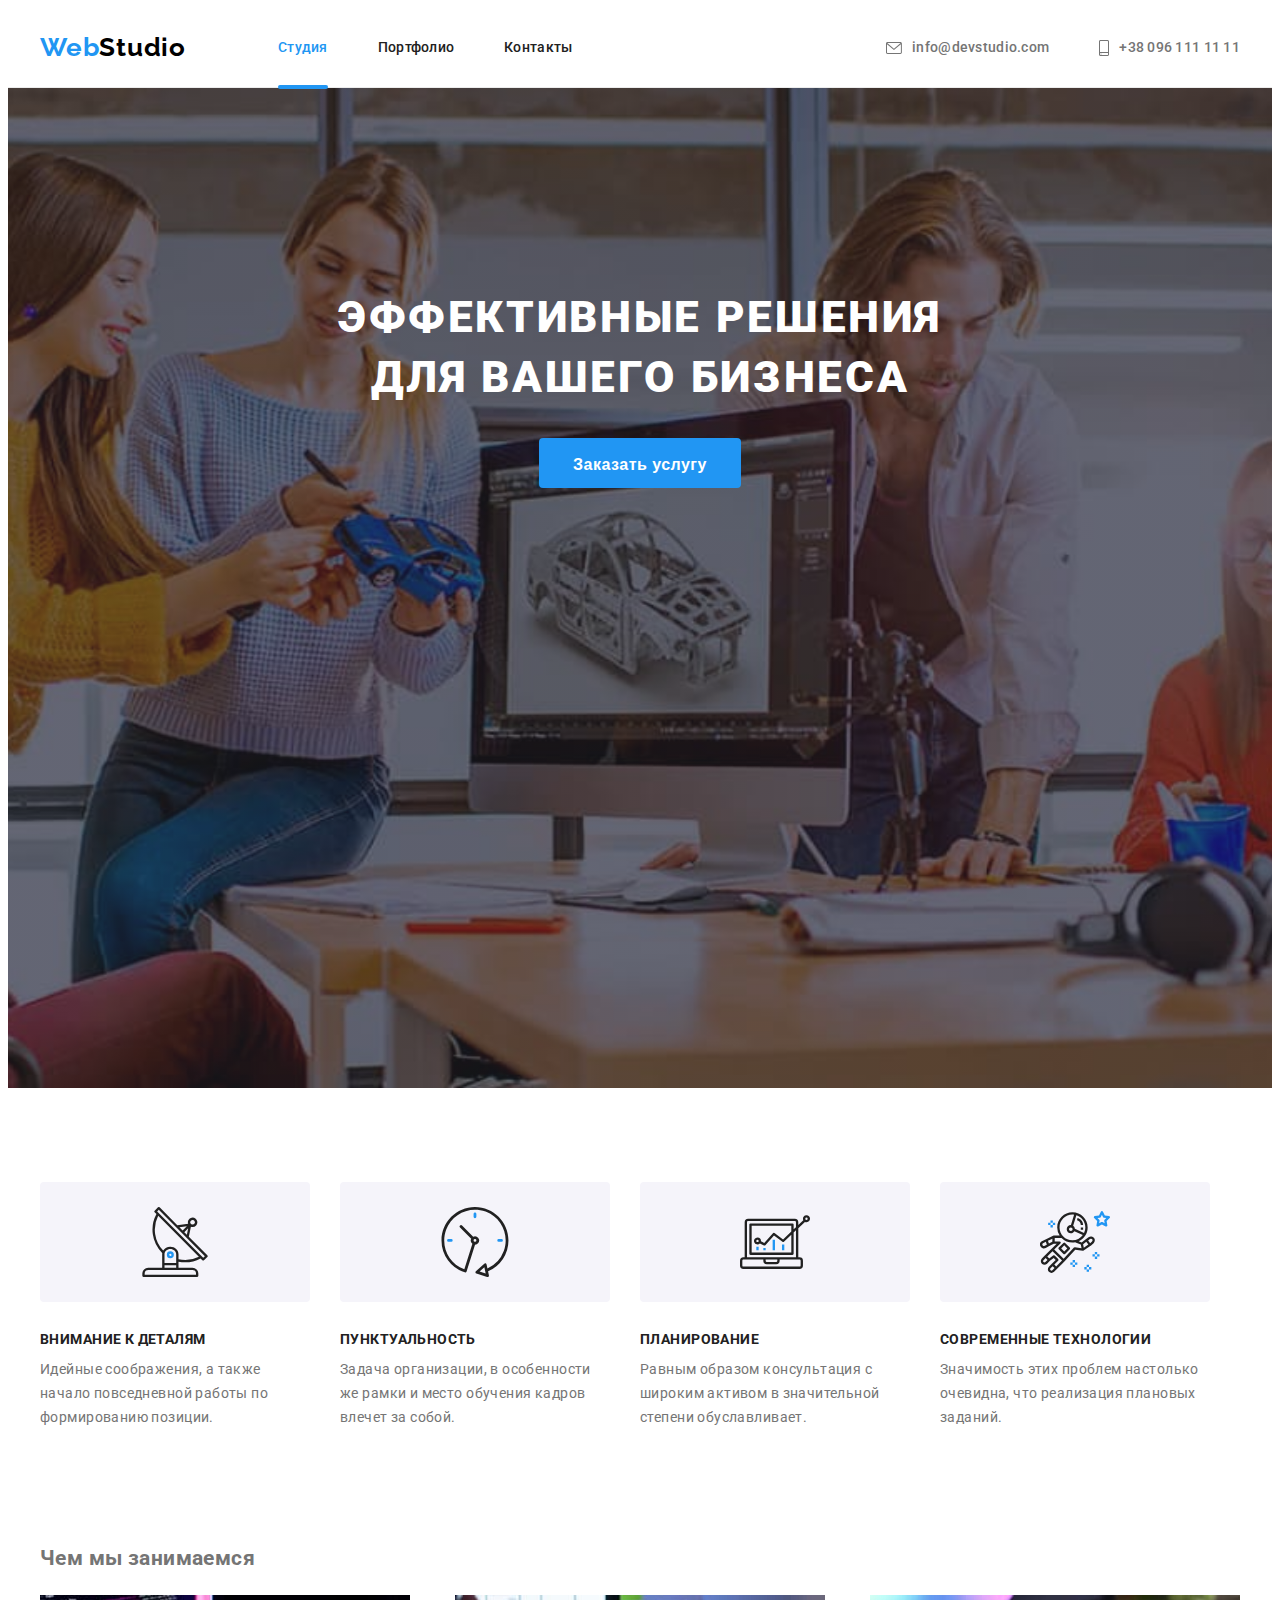
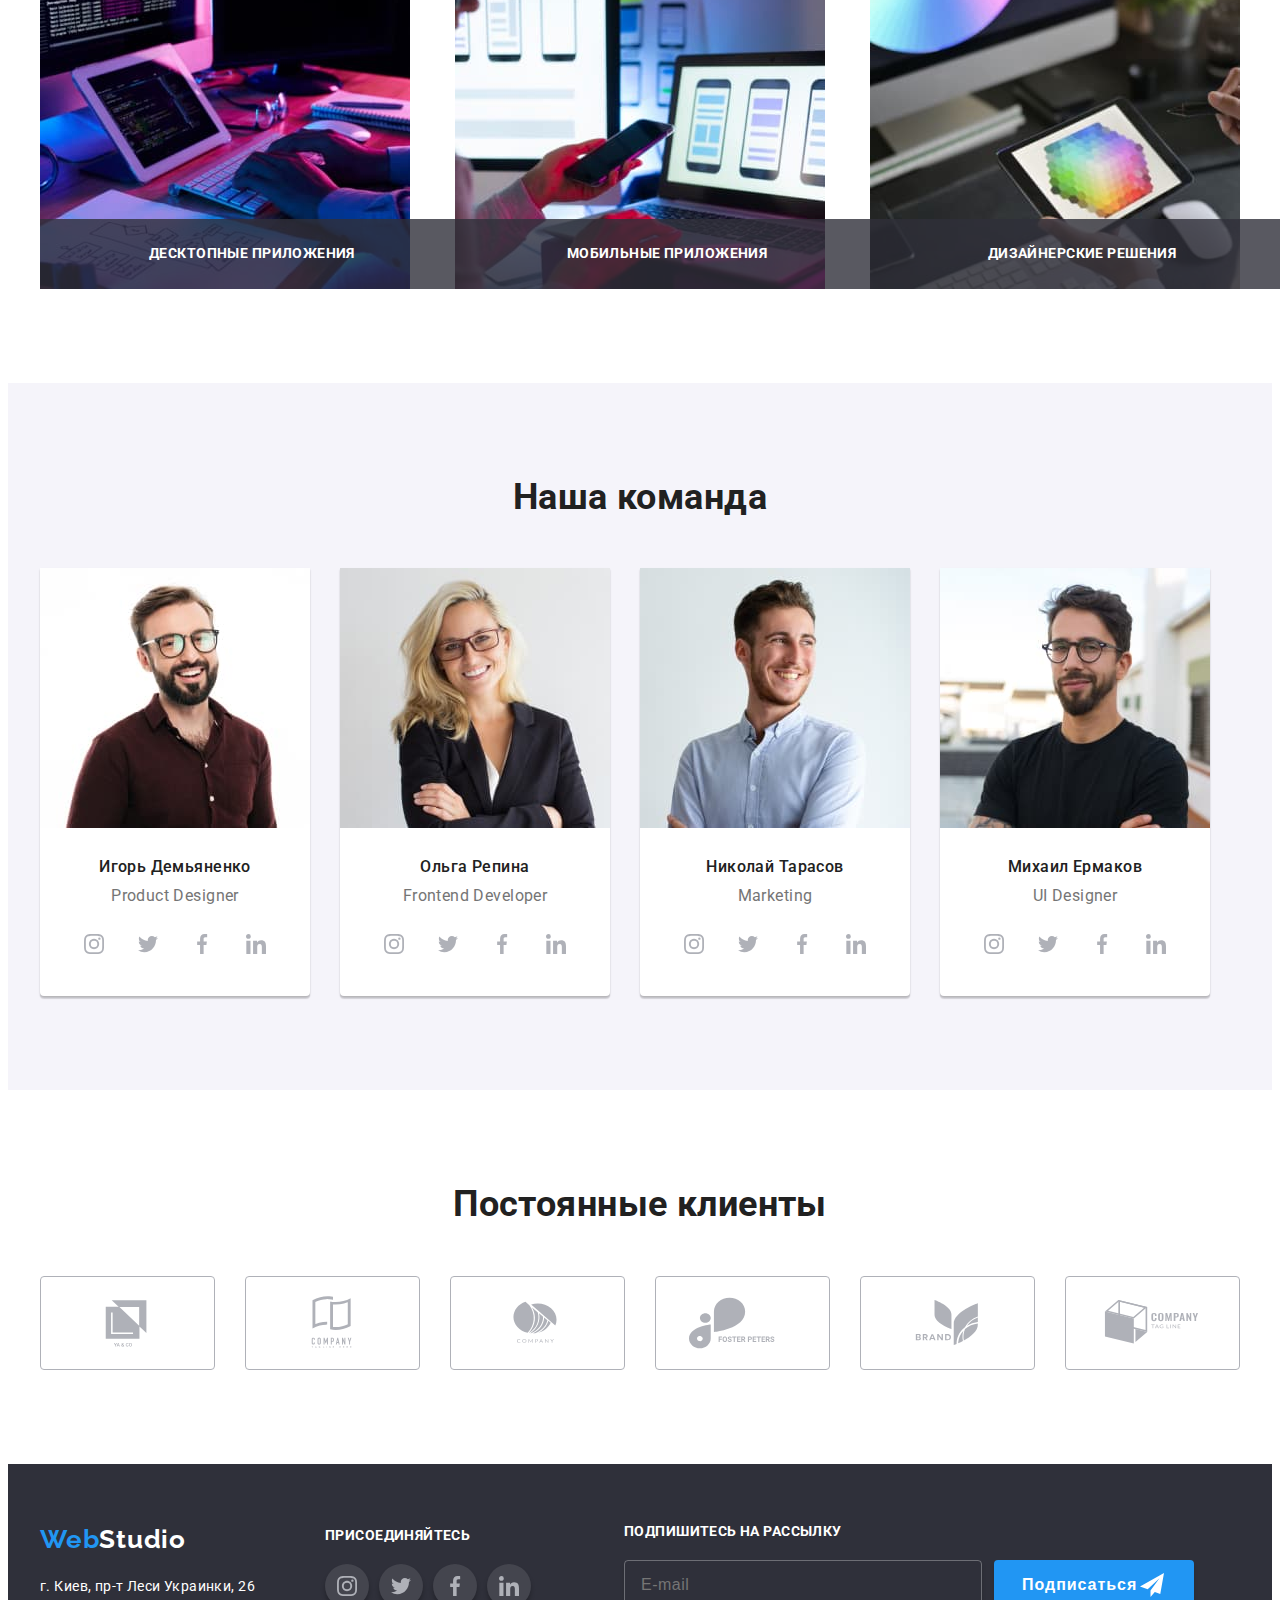
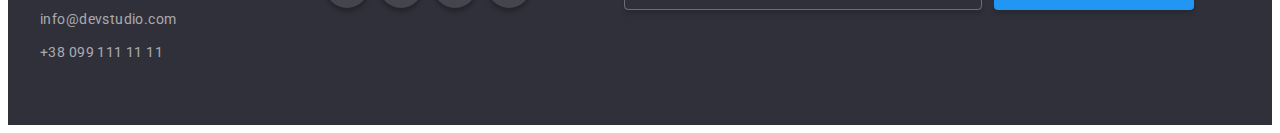
==== commit 87f1d1f0: "css ---> BEM" ====
--- a/index.html
+++ b/index.html
@@ -5,12 +5,13 @@
     <meta http-equiv="X-UA-Compatible" content="IE=edge" />
     <meta name="viewport" content="width=device-width, initial-scale=1.0" />
     <title>Document</title>
-    <!-- Подключение нормалайза -->
+    <!-- Подключение нормалайза через CDN -->
     <link
       rel="stylesheet"
       href="https://cdnjs.cloudflare.com/ajax/libs/modern-normalize/1.0.0/modern-normalize.min.css"
       integrity="sha512-ISS7cAi1PEhQ8jnbJpJZMd29NlhNj4AWYyLOSp2CE/CsHxTCu+r+t0D2yoJudVrd0/8fTVPUVDzY5Tvli75u/g=="
       crossorigin="anonymous"
+      referrerpolicy="no-referrer"
     />
     <!-- Подключение шрифтов с гугла -->
     <link rel="preconnect" href="https://fonts.gstatic.com" />
@@ -18,8 +19,10 @@
       href="https://fonts.googleapis.com/css2?family=Raleway:wght@700&family=Roboto:wght@400;500;700;900&display=swap"
       rel="stylesheet"
     />
-    <!-- подключаем свои стили -->
-    <link rel="stylesheet" href="css/styles.css" />
+    <!-- подключаем свои стили [ SCSS ] -->
+    <link rel="stylesheet" href="./css/main.min.css" />
+    <!-- подключаем свои стили [ CSS ] -->
+    <!-- <link rel="stylesheet" href="./css/styles.css" /> -->
   </head>
   <body>
     <!-- Шапка -->
@@ -27,34 +30,34 @@
       <!--Главная навигация-->
       <div class="main-navigation container no-padding">
         <nav class="main-nav">
-          <a href="./index.html" class="logo nav-logo">
-            Web<span class="accent-logo-top">Studio</span></a
+          <a href="./index.html" class="logo main-nav__logo">
+            Web<span class="logo--black">Studio</span></a
           >
-          <ul class="site-nav list">
-            <li class="site-nav-item">
+          <ul class="site-nav">
+            <li class="site-nav__item">
               <a href="./index.html" class="link current">Студия</a>
             </li>
-            <li class="site-nav-item">
+            <li class="site-nav__item">
               <a href="./portfolio.html" class="link">Портфолио</a>
             </li>
-            <li class="site-nav-item">
+            <li class="site-nav__item">
               <a href="" class="link">Контакты</a>
             </li>
           </ul>
         </nav>
         <!--Контакты-->
-        <ul class="site-nav list contacts">
-          <li class="site-nav-item">
+        <ul class="site-nav contacts">
+          <li class="site-nav__item">
             <a class="link" href="mailto:info@devstudio.com">
-              <svg class="icon-contacts" width="16" height="12">
+              <svg class="contacts__icon" width="16" height="12">
                 <use href="./images/icons.svg#icon-envelope"></use>
               </svg>
               info@devstudio.com</a
             >
           </li>
-          <li class="site-nav-item">
+          <li class="site-nav__item">
             <a class="link" href="tel:+380961111111">
-              <svg class="icon-contacts" width="10" height="16">
+              <svg class="contacts__icon" width="10" height="16">
                 <use href="./images/icons.svg#icon-smartphone"></use>
               </svg>
               +38 096 111 11 11</a
@@ -68,8 +71,8 @@
     <main>
       <!--Баннер-->
       <section class="hero">
-        <h1 class="hero-title">Эффективные решения для вашего бизнеса</h1>
-        <button class="hero-button" data-modal-open type="button">
+        <h1 class="hero__title">Эффективные решения для вашего бизнеса</h1>
+        <button class="button" data-modal-open type="button">
           Заказать услугу
         </button>
       </section>
@@ -77,51 +80,51 @@
       <section class="section features">
         <div class="container no-padding">
           <h2 class="section-title visually-hidden">Особенности</h2>
-          <ul class="features-list">
-            <li class="features-item">
-              <div class="features-thumb">
-                <svg class="features-icon">
+          <ul class="features__list">
+            <li class="features__item">
+              <div class="features__thumb">
+                <svg class="features__icon">
                   <use href="./images/icons.svg#icon-antenna"></use>
                 </svg>
               </div>
-              <h3 class="title">Внимание к деталям</h3>
-              <p class="title-text">
+              <h3 class="features__title">Внимание к деталям</h3>
+              <p class="features__text">
                 Идейные соображения, а также начало повседневной работы по
                 формированию позиции.
               </p>
             </li>
-            <li class="features-item">
-              <div class="features-thumb">
-                <svg class="features-icon">
+            <li class="features__item">
+              <div class="features__thumb">
+                <svg class="features__icon">
                   <use href="./images/icons.svg#icon-clock"></use>
                 </svg>
               </div>
-              <h3 class="title">Пунктуальность</h3>
-              <p class="title-text">
+              <h3 class="features__title">Пунктуальность</h3>
+              <p class="features__text">
                 Задача организации, в особенности же рамки и место обучения
                 кадров влечет за собой.
               </p>
             </li>
-            <li class="features-item">
-              <div class="features-thumb">
-                <svg class="features-icon">
+            <li class="features__item">
+              <div class="features__thumb">
+                <svg class="features__icon">
                   <use href="./images/icons.svg#icon-diagram"></use>
                 </svg>
               </div>
-              <h3 class="title">Планирование</h3>
-              <p class="title-text">
+              <h3 class="features__title">Планирование</h3>
+              <p class="features__text">
                 Равным образом консультация с широким активом в значительной
                 степени обуславливает.
               </p>
             </li>
-            <li class="features-item">
-              <div class="features-thumb">
-                <svg class="features-icon">
+            <li class="features__item">
+              <div class="features__thumb">
+                <svg class="features__icon">
                   <use href="./images/icons.svg#icon-astronaut"></use>
                 </svg>
               </div>
-              <h3 class="title">Современные технологии</h3>
-              <p class="title-text">
+              <h3 class="features__title">Современные технологии</h3>
+              <p class="features__text">
                 Значимость этих проблем настолько очевидна, что реализация
                 плановых заданий.
               </p>
@@ -132,39 +135,39 @@
       <!--Чем мы занимаемся-->
       <section class="section works">
         <div class="container">
-          <h2 class="section-title">Чем мы занимаемся</h2>
-          <ul class="works-list">
-            <li class="works-item">
+          <h2 class="section__title">Чем мы занимаемся</h2>
+          <ul class="works__list">
+            <li class="works__item">
               <img
                 src="./images/box1.jpg"
                 alt="крупный план программист работает за столом в офисе"
                 width="370"
                 height="294"
               />
-              <div class="works-item-thumb">
-                <p class="works-item-img-text">Десктопные приложения</p>
-              </div>
-            </li>
-            <li class="works-item">
+              <div class="works__thumb">
+                <p class="works__text">Десктопные приложения</p>
+              </div>
+            </li>
+            <li class="works__item">
               <img
                 src="./images/box2.jpg"
                 alt="веб-дизайнеры веб-интерфейсов разрабатывают приложения для смартфонов"
                 width="370"
                 height="294"
               />
-              <div class="works-item-thumb">
-                <p class="works-item-img-text">Мобильные приложения</p>
-              </div>
-            </li>
-            <li class="works-item">
+              <div class="works__thumb">
+                <p class="works__text">Мобильные приложения</p>
+              </div>
+            </li>
+            <li class="works__item">
               <img
                 src="./images/box3.jpg"
                 alt="креативный художник веб-дизайна с рабочим графическим планшетом для выбора цвета"
                 width="370"
                 height="294"
               />
-              <div class="works-item-thumb">
-                <p class="works-item-img-text">Дизайнерские решения</p>
+              <div class="works__thumb">
+                <p class="works__text">Дизайнерские решения</p>
               </div>
             </li>
           </ul>
@@ -172,47 +175,47 @@
       </section>
       <!--Наша команда-->
       <section class="section team">
-        <div class="container team-container">
-          <h2 class="section-title">Наша команда</h2>
-          <ul class="team-list">
+        <div class="container">
+          <h2 class="title">Наша команда</h2>
+          <ul class="team__list">
             <!-- Игорь Демьяненко -->
-            <li class="team-item">
+            <li class="team__item">
               <img
-                class="image-item"
+                class="team__image"
                 src="images/team1.jpg"
                 alt="Игорь Демьяненко"
                 width="270"
                 height="260"
               />
-              <div class="team-list-title">
-                <h3 class="team-list-name">Игорь Демьяненко</h3>
-                <p class="team-list-job">Product Designer</p>
-              </div>
-              <ul class="team-list-socials">
-                <li class="team-item-social list">
-                  <a class="team-link link" href="">
-                    <svg class="icon-team" width="20" height="20">
+              <div class="team__box">
+                <h3 class="team__name">Игорь Демьяненко</h3>
+                <p class="team__job">Product Designer</p>
+              </div>
+              <ul class="team__socials-list">
+                <li class="team__social-item list">
+                  <a class="team__social-link link" href="">
+                    <svg class="team__social-icon" width="20" height="20">
                       <use href="./images/icons.svg#icon-instagram"></use>
                     </svg>
                   </a>
                 </li>
-                <li class="team-item-social list">
-                  <a class="team-link link" href="">
-                    <svg class="icon-team" width="20" height="20">
+                <li class="team__social-item list">
+                  <a class="team__social-link link" href="">
+                    <svg class="team__social-icon" width="20" height="20">
                       <use href="./images/icons.svg#icon-twitter"></use>
                     </svg>
                   </a>
                 </li>
-                <li class="team-item-social list">
-                  <a class="team-link link" href="">
-                    <svg class="icon-team" width="20" height="20">
+                <li class="team__social-item list">
+                  <a class="team__social-link link" href="">
+                    <svg class="team__social-icon" width="20" height="20">
                       <use href="./images/icons.svg#icon-facebook"></use>
                     </svg>
                   </a>
                 </li>
-                <li class="team-item-social list">
-                  <a class="team-link link" href="">
-                    <svg class="icon-team" width="20" height="20">
+                <li class="team__social-item list">
+                  <a class="team__social-link link" href="">
+                    <svg class="team__social-icon" width="20" height="20">
                       <use href="./images/icons.svg#icon-linkedin"></use>
                     </svg>
                   </a>
@@ -220,43 +223,43 @@
               </ul>
             </li>
             <!-- Ольга Репина -->
-            <li class="team-item">
+            <li class="team__item">
               <img
-                class="image-item"
+                class="team__image"
                 src="./images/team2.jpg"
                 alt="Ольга Репина"
                 width="270"
                 height="260"
               />
-              <div class="team-list-title">
-                <h3 class="team-list-name">Ольга Репина</h3>
-                <p class="team-list-job">Frontend Developer</p>
-              </div>
-              <ul class="team-list-socials">
-                <li class="team-item-social list">
-                  <a class="team-link link" href="">
-                    <svg class="icon-team" width="20" height="20">
+              <div class="team__box">
+                <h3 class="team__name">Ольга Репина</h3>
+                <p class="team__job">Frontend Developer</p>
+              </div>
+              <ul class="team__socials-list">
+                <li class="team__social-item list">
+                  <a class="team__social-link link" href="">
+                    <svg class="team__social-icon" width="20" height="20">
                       <use href="./images/icons.svg#icon-instagram"></use>
                     </svg>
                   </a>
                 </li>
-                <li class="team-item-social list">
-                  <a class="team-link link" href="">
-                    <svg class="icon-team" width="20" height="20">
+                <li class="team__social-item list">
+                  <a class="team__social-link link" href="">
+                    <svg class="team__social-icon" width="20" height="20">
                       <use href="./images/icons.svg#icon-twitter"></use>
                     </svg>
                   </a>
                 </li>
-                <li class="team-item-social list">
-                  <a class="team-link link" href="">
-                    <svg class="icon-team" width="20" height="20">
+                <li class="team__social-item list">
+                  <a class="team__social-link link" href="">
+                    <svg class="team__social-icon" width="20" height="20">
                       <use href="./images/icons.svg#icon-facebook"></use>
                     </svg>
                   </a>
                 </li>
-                <li class="team-item-social list">
-                  <a class="team-link link" href="">
-                    <svg class="icon-team" width="20" height="20">
+                <li class="team__social-item list">
+                  <a class="team__social-link link" href="">
+                    <svg class="team__social-icon" width="20" height="20">
                       <use href="./images/icons.svg#icon-linkedin"></use>
                     </svg>
                   </a>
@@ -264,43 +267,43 @@
               </ul>
             </li>
             <!-- Николай Тарасов -->
-            <li class="team-item">
+            <li class="team__item">
               <img
-                class="image-item"
+                class="team__image"
                 src="./images/team3.jpg"
                 alt="Николай Тарасов"
                 width="270"
                 height="260"
               />
-              <div class="team-list-title">
-                <h3 class="team-list-name">Николай Тарасов</h3>
-                <p class="team-list-job">Marketing</p>
-              </div>
-              <ul class="team-list-socials">
-                <li class="team-item-social list">
-                  <a class="team-link link" href="">
-                    <svg class="icon-team" width="20" height="20">
+              <div class="team__box">
+                <h3 class="team__name">Николай Тарасов</h3>
+                <p class="team__job">Marketing</p>
+              </div>
+              <ul class="team__socials-list">
+                <li class="team__social-item list">
+                  <a class="team__social-link link" href="">
+                    <svg class="team__social-icon" width="20" height="20">
                       <use href="./images/icons.svg#icon-instagram"></use>
                     </svg>
                   </a>
                 </li>
-                <li class="team-item-social list">
-                  <a class="team-link link" href="">
-                    <svg class="icon-team" width="20" height="20">
+                <li class="team__social-item list">
+                  <a class="team__social-link link" href="">
+                    <svg class="team__social-icon" width="20" height="20">
                       <use href="./images/icons.svg#icon-twitter"></use>
                     </svg>
                   </a>
                 </li>
-                <li class="team-item-social list">
-                  <a class="team-link link" href="">
-                    <svg class="icon-team" width="20" height="20">
+                <li class="team__social-item list">
+                  <a class="team__social-link link" href="">
+                    <svg class="team__social-icon" width="20" height="20">
                       <use href="./images/icons.svg#icon-facebook"></use>
                     </svg>
                   </a>
                 </li>
-                <li class="team-item-social list">
-                  <a class="team-link link" href="">
-                    <svg class="icon-team" width="20" height="20">
+                <li class="team__social-item list">
+                  <a class="team__social-link link" href="">
+                    <svg class="team__social-icon" width="20" height="20">
                       <use href="./images/icons.svg#icon-linkedin"></use>
                     </svg>
                   </a>
@@ -308,43 +311,43 @@
               </ul>
             </li>
             <!-- Михаил Ермаков -->
-            <li class="team-item">
+            <li class="team__item">
               <img
-                class="image-item"
+                class="team__image"
                 src="./images/team4.jpg"
                 alt="Михаил Ермаков"
                 width="270"
                 height="260"
               />
-              <div class="team-list-title">
-                <h3 class="team-list-name">Михаил Ермаков</h3>
-                <p class="team-list-job">UI Designer</p>
-              </div>
-              <ul class="team-list-socials">
-                <li class="team-item-social list">
-                  <a class="team-link link" href="">
-                    <svg class="icon-team" width="20" height="20">
+              <div class="team__box">
+                <h3 class="team__name">Михаил Ермаков</h3>
+                <p class="team__job">UI Designer</p>
+              </div>
+              <ul class="team__socials-list">
+                <li class="team__social-item list">
+                  <a class="team__social-link link" href="">
+                    <svg class="team__social-icon" width="20" height="20">
                       <use href="./images/icons.svg#icon-instagram"></use>
                     </svg>
                   </a>
                 </li>
-                <li class="team-item-social list">
-                  <a class="team-link link" href="">
-                    <svg class="icon-team" width="20" height="20">
+                <li class="team__social-item list">
+                  <a class="team__social-link link" href="">
+                    <svg class="team__social-icon" width="20" height="20">
                       <use href="./images/icons.svg#icon-twitter"></use>
                     </svg>
                   </a>
                 </li>
-                <li class="team-item-social list">
-                  <a class="team-link link" href="">
-                    <svg class="icon-team" width="20" height="20">
+                <li class="team__social-item list">
+                  <a class="team__social-link link" href="">
+                    <svg class="team__social-icon" width="20" height="20">
                       <use href="./images/icons.svg#icon-facebook"></use>
                     </svg>
                   </a>
                 </li>
-                <li class="team-item-social list">
-                  <a class="team-link link" href="">
-                    <svg class="icon-team" width="20" height="20">
+                <li class="team__social-item list">
+                  <a class="team__social-link link" href="">
+                    <svg class="team__social-icon" width="20" height="20">
                       <use href="./images/icons.svg#icon-linkedin"></use>
                     </svg>
                   </a>
@@ -356,52 +359,52 @@
       </section>
       <!-- Постоянные клиенты -->
       <section class="section container">
-        <h2 class="section-title">Постоянные клиенты</h2>
-        <ul class="clients-list">
+        <h2 class="title">Постоянные клиенты</h2>
+        <ul class="client">
           <!-- Клиент первый -->
-          <li class="client-item">
-            <a class="link link-client" href="#client-one">
-              <svg class="icon-company" width="106" height="60">
+          <li class="client__item">
+            <a class="client__link link" href="#client-one">
+              <svg class="client__icon" width="106" height="60">
                 <use href="./images/icons.svg#icon-client-01"></use>
               </svg>
             </a>
           </li>
           <!-- Клиент второй -->
-          <li class="client-item">
-            <a class="link link-client" href="#client-two">
-              <svg class="icon-company" width="106" height="60">
+          <li class="client__item">
+            <a class="client__link link" href="#client-two">
+              <svg class="client__icon" width="106" height="60">
                 <use href="./images/icons.svg#icon-client-02"></use>
               </svg>
             </a>
           </li>
           <!-- Клиент третий -->
-          <li class="client-item">
-            <a class="link link-client" href="#client-three">
-              <svg class="icon-company" width="106" height="60">
+          <li class="client__item">
+            <a class="client__link link" href="#client-three">
+              <svg class="client__icon" width="106" height="60">
                 <use href="./images/icons.svg#icon-client-03"></use>
               </svg>
             </a>
           </li>
           <!-- Клиент четвертый -->
-          <li class="client-item">
-            <a class="link link-client" href="#client-four">
-              <svg class="icon-company" width="106" height="60">
+          <li class="client__item">
+            <a class="client__link link" href="#client-four">
+              <svg class="client__icon" width="106" height="60">
                 <use href="./images/icons.svg#icon-client-04"></use>
               </svg>
             </a>
           </li>
           <!-- Клиент пятый -->
-          <li class="client-item">
-            <a class="link link-client" href="#client-five">
-              <svg class="icon-company" width="106" height="60">
+          <li class="client__item">
+            <a class="client__link link" href="#client-five">
+              <svg class="client__icon" width="106" height="60">
                 <use href="./images/icons.svg#icon-client-05"></use>
               </svg>
             </a>
           </li>
           <!-- Клиент шестрой -->
-          <li class="client-item">
-            <a class="link link-client" href="#client-six">
-              <svg class="icon-company" width="106" height="60">
+          <li class="client__item">
+            <a class="client__link link" href="#client-six">
+              <svg class="client__icon" width="106" height="60">
                 <use href="./images/icons.svg#icon-client-06"></use>
               </svg>
             </a>
@@ -415,19 +418,21 @@
       <div class="footer-container container">
         <!-- Левая часть футера -->
         <div class="address-container">
-          <a class="logo footer-logo" href="./index.html">
-            Web<span class="accent-logo-bot">Studio</span></a
+          <a class="footer__logo logo" href="./index.html">
+            Web<span class="logo--white">Studio</span></a
           >
           <address class="address">
-            <p class="address-text">г. Киев, пр-т Леси Украинки, 26</p>
-            <ul class="address-nav list">
-              <li class="address-nav-item">
-                <a class="link" href="mailto:info@devstudio.com"
+            <p class="address__text">г. Киев, пр-т Леси Украинки, 26</p>
+            <ul class="address__list list">
+              <li class="address__item">
+                <a class="address__link link" href="mailto:info@devstudio.com"
                   >info@devstudio.com</a
                 >
               </li>
-              <li class="address-nav-item">
-                <a class="link" href="tel:+380991111111">+38 099 111 11 11</a>
+              <li class="address__item">
+                <a class="address__link link" href="tel:+380991111111"
+                  >+38 099 111 11 11</a
+                >
               </li>
             </ul>
           </address>
@@ -436,31 +441,31 @@
         <!-- Присоеденийтесь -->
         <div class="join-container">
           <b class="join-text">присоединяйтесь</b>
-          <ul class="join-list">
-            <li class="join-item list">
-              <a class="join-link link" href="#instagram">
-                <svg class="icon-join" width="20" height="20">
+          <ul class="join">
+            <li class="join__item list">
+              <a class="join__link link" href="#instagram">
+                <svg class="join__icon" width="20" height="20">
                   <use href="./images/icons.svg#icon-instagram"></use>
                 </svg>
               </a>
             </li>
-            <li class="join-item list">
-              <a class="join-link link" href="#twitter">
-                <svg class="icon-join" width="20" height="20">
+            <li class="join__item list">
+              <a class="join__link link" href="#twitter">
+                <svg class="join__icon" width="20" height="20">
                   <use href="./images/icons.svg#icon-twitter"></use>
                 </svg>
               </a>
             </li>
-            <li class="join-item list">
-              <a class="join-link link" href="#facebook">
-                <svg class="icon-join" width="20" height="20">
+            <li class="join__item list">
+              <a class="join__link link" href="#facebook">
+                <svg class="join__icon" width="20" height="20">
                   <use href="./images/icons.svg#icon-facebook"></use>
                 </svg>
               </a>
             </li>
-            <li class="join-item list">
-              <a class="join-link link" href="#linkedin">
-                <svg class="icon-join" width="20" height="20">
+            <li class="join__item list">
+              <a class="join__link link" href="#linkedin">
+                <svg class="join__icon" width="20" height="20">
                   <use href="./images/icons.svg#icon-linkedin"></use>
                 </svg>
               </a>
@@ -471,26 +476,21 @@
         <!-- Правая часть футера -->
         <div class="subscription-container">
           <!-- <p class="subscription-text">Подпишитесь на рассылку</p> -->
-          <form
-            class="subscription-form"
-            method="GET"
-            action="#"
-            autocomplete="off"
-          >
-            <label for="mail" class="subscription-label"
+          <form class="subscription" method="GET" action="#" autocomplete="off">
+            <label for="mail" class="subscription__label"
               >Подпишитесь на рассылку</label
             >
             <input
-              class="subscription-input"
+              class="subscription__input"
               type="email"
               name="mail"
               id="mail"
               placeholder="E-mail"
               required
             />
-            <button class="button subscription-button" type="submit">
+            <button class="subscription-button" type="submit">
               Подписаться
-              <svg class="icon-send" width="24" height="24">
+              <svg class="subscription-button__icon" width="24" height="24">
                 <use href="./images/icons.svg#icon-send"></use>
               </svg>
             </button>
@@ -504,12 +504,14 @@
       <div class="modal">
         <!-- Форма -->
         <form class="form" autocomplete="off">
-          <p class="description">Оставьте свои данные, мы вам перезвоним</p>
+          <p class="form__description">
+            Оставьте свои данные, мы вам перезвоним
+          </p>
 
           <!-- Имя -->
-          <label class="form-field">
+          <label class="form__field">
             <input
-              class="form-input"
+              class="form__input"
               type="name"
               name="name"
               placeholder="Анатолий"
@@ -517,16 +519,16 @@
               minlength="2"
               maxlength="30"
               required
-            /><span class="form-label">Имя</span>
-            <svg class="form-icon" width="18" height="18">
+            /><span class="form__label">Имя</span>
+            <svg class="form__icon" width="18" height="18">
               <use href="./images/icons.svg#icon-person"></use>
             </svg>
           </label>
 
           <!-- Телефон -->
-          <label class="form-field">
+          <label class="form__field">
             <input
-              class="form-input"
+              class="form__input"
               type="tel"
               name="tel"
               placeholder="+38 000 111 22 33"
@@ -534,31 +536,31 @@
               minlength="9"
               maxlength="13"
               required
-            /><span class="form-label">Телефон</span>
-            <svg class="form-icon" width="18" height="18">
+            /><span class="form__label">Телефон</span>
+            <svg class="form__icon" width="18" height="18">
               <use href="./images/icons.svg#icon-phone"></use>
             </svg>
           </label>
 
           <!-- Почта -->
-          <label class="form-field">
+          <label class="form__field">
             <input
-              class="form-input"
+              class="form__input"
               type="email"
               name="email"
               placeholder="example@mail.com"
               title="Введите почтовый ящик"
               required
-            /><span class="form-label">Почта</span>
-            <svg class="form-icon" width="18" height="18">
+            /><span class="form__label">Почта</span>
+            <svg class="form__icon" width="18" height="18">
               <use href="./images/icons.svg#icon-email"></use>
             </svg>
           </label>
 
           <!-- Комментарий -->
-          <label class="form-field">
+          <label class="form__field">
             <textarea
-              class="form-comment"
+              class="form__comment"
               type="textarea"
               name="textarea"
               rows="8"
@@ -566,22 +568,22 @@
               title="Тут можно написать свой комментарий"
               maxlength="300"
             ></textarea
-            ><span class="form-label-comment">Комментарий</span>
+            ><span class="form__label-comment">Комментарий</span>
           </label>
 
           <!-- Условия договора -->
-          <label class="form-policy">
+          <label class="form__policy">
             <input
-              class="checkbox"
+              class="form__checkbox"
               type="checkbox"
               name="policy"
               value="accept policy"
               required
             />
-            <span class="icon-checkbox"></span>
-            <span class="checkbox-policy"
+            <span class="form__icon-checkbox"></span>
+            <span class="form__checkbox-policy"
               >Согласен с рассылкой и принимаю
-              <a class="checkbox-link" href="./index.html"
+              <a class="form__checkbox-link" href="./index.html"
                 >Условия договора</a
               ></span
             >
@@ -589,14 +591,14 @@
 
           <!-- Кнопка Отправить Форму -->
           <div class="button-submit">
-            <button class="hero-button submit-button" type="submit">
+            <button class="button button-submit__submit-button" type="submit">
               Отправить
             </button>
           </div>
 
           <!-- Кнопка закрыть модалку -->
           <button class="modal-close" data-modal-close type="button">
-            <svg class="icon-modal-close" width="18" height="18">
+            <svg class="modal-close__icon" width="18" height="18">
               <use href="./images/icons.svg#icon-close"></use>
             </svg>
           </button>
--- a/css/main.min.css
+++ b/css/main.min.css
@@ -0,0 +1,4 @@
+.visually-hidden{position:absolute;width:1px;height:1px;margin:-1px;border:0;padding:0;white-space:nowrap;clip-path:inset(100%);clip:rect(0 0 0 0);overflow:hidden}:root{--header-color: #ececec;--footer-color: #2f303a;--primary-text-color: #757575;--secondary-text-color: #212121;--third-text-color: #ffffff;--button-white-color: #eeeeee;--card-border-color: #eeeeee;--modal-border-color: rgba(0, 0, 0, 0.1);--checkbox-border-color: #2a2a2a;--main-accent-color: #2196f3;--secondary-accent-color: #188ce8;--primary-bg-color: #e5e5e5;--secondary-bg-color: #f5f4fa;--banner-bg-color: #c4c4c4;--social-bg-color: rgba(255, 255, 255, 0.1);--card-bg-color: rgba(47, 48, 58, 0.8);--card-portfolio-bg-color: rgba(33, 150, 243, 0.9);--backdrop-color: rgba(0, 0, 0, 0.2);--black-color: #000000;--address-color: rgba(255, 255, 255, 0.6);--primary-icon-color: #afb1b8;--start-color: rgba(47, 48, 58, 0.4);--end-color: rgba(47, 48, 58, 0.4);--shadow-primary: 0px 3px 1px rgba(0, 0, 0, 0.1),
+    0px 1px 2px rgba(0, 0, 0, 0.08), 0px 2px 2px rgba(0, 0, 0, 0.12);--shadow-secondary: 0px 1px 3px rgba(0, 0, 0, 0.12),
+    0px 1px 1px rgba(0, 0, 0, 0.14), 0px 2px 1px rgba(0, 0, 0, 0.2);--shadow-third: 0px 4px 4px rgba(0, 0, 0, 0.25)}body{color:var(--primary-text-color);font-family:'roboto', sans-serif;font-weight:400;font-size:14px;line-height:1.71;letter-spacing:0.03em}img{display:block;max-width:100%;height:auto}a{text-decoration:none;display:inline-block}ul{list-style-type:none;margin:0;padding:0}.section{padding-top:94px;padding-bottom:94px}.container{width:1200px;margin:0 auto;padding-left:15px;padding-right:15px}.container.no-padding{padding-top:0;padding-bottom:0}.button{cursor:pointer;min-width:200px;height:50px;padding:10px 32px;font-weight:700;font-size:16px;line-height:1.87;letter-spacing:0.03em;border-radius:4px;border-color:transparent;color:var(--third-text-color);background-color:var(--main-accent-color);transition:color 250ms cubic-bezier(0.4, 0, 0.2, 1),background-color 250ms cubic-bezier(0.4, 0, 0.2, 1)}.button:hover,.button:focus{color:var(--third-text-color);background-color:var(--secondary-accent-color)}.button:active{background-color:var(--secondary-accent-color);box-shadow:0px 7px 2px 4px var(--shadow-primary);transform:translateY(4px)}.title{margin-top:0;margin-bottom:50px;color:var(--secondary-text-color);font-weight:700;font-size:36px;line-height:1.16;text-align:center}.logo{width:145px;height:31px;font-family:'raleway', sans-serif;font-style:normal;font-weight:700;font-size:26px;line-height:1.19;letter-spacing:0.03em;color:var(--main-accent-color)}.logo--black{color:var(--black-color)}.logo--white{color:var(--third-text-color)}.backdrop{z-index:1000;position:fixed;top:0;left:0;width:100%;height:100%;background-color:var(--backdrop-color);opacity:1;transition:opacity 250ms cubic-bezier(0.4, 0, 0.2, 1),visibility 250ms cubic-bezier(0.4, 0, 0.2, 1)}.backdrop.is-hidden{opacity:0;visibility:hidden;pointer-events:none}.modal{position:absolute;top:50%;left:50%;min-height:581px;min-width:528px;border-radius:4px;background-color:var(--third-text-color);transform:translate(-50%, -50%) scale(1);transition:transform 250ms cubic-bezier(0.4, 0, 0.2, 1)}.backdrop.is-hidden .modal{transform:translate(-50%, -50%) scale(1.1)}.modal-close{position:fixed;display:flex;align-items:center;justify-content:center;top:2%;right:2%;width:30px;height:30px;background-color:var(--third-text-color);border-radius:50%;border:1px solid var(--modal-border-color);cursor:pointer;transform:rotateZ(0deg);transition:transform 1000ms cubic-bezier(0.4, 0, 0.2, 1),color 250ms cubic-bezier(0.4, 0, 0.2, 1) 500ms}.modal-close:hover,.modal-close:focus{transform:rotateZ(360deg);color:var(--main-accent-color)}.modal-close:active{box-shadow:0px 7px 2px 4px var(--shadow-primary);transform:translateY(4px)}.modal-close__icon{fill:currentColor}.form{display:flex;flex-direction:column;justify-content:center;align-items:center;position:relative;padding:40px}.form__description{margin-bottom:30px;margin-top:0;font-weight:700;font-size:20px;line-height:1.15;text-align:center;color:var(--secondary-text-color)}.form__field{position:relative;width:100%}.form__field:not(:last-child){margin-bottom:28px}.form__input{width:100%;height:40px;padding:12px 12px 12px 42px;color:var(--primary-text-color);box-sizing:border-box;border:1px solid rgba(33,33,33,0.2);border-radius:4px;box-shadow:0px 4px 4px rgba(0,0,0,0.15);transition:border 250ms cubic-bezier(0.4, 0, 0.2, 1);outline:none}.form__field:focus-within>.form__input{border:1px solid var(--main-accent-color)}.form__input::placeholder{color:transparent;transition:color 250ms cubic-bezier(0.4, 0, 0.2, 1)}.form__field:focus-within .form__input::placeholder{color:rgba(117,117,117,0.5)}.form__label{position:absolute;top:50%;left:9%;font-size:12px;line-height:1.16;letter-spacing:0.01em;color:var(--primary-text-color);transform:translate(0, -50%);transition:transform 250ms linear,color 250ms cubic-bezier(0.4, 0, 0.2, 1)}.form__field:focus-within>.form__label,.form__input:not(:placeholder-shown)+.form__label{color:var(--main-accent-color);transform:translateY(-40px) translateX(-40px)}.form__comment{resize:none;width:100%;height:120px;padding:12px;box-sizing:border-box;border:1px solid rgba(33,33,33,0.2);border-radius:4px;box-shadow:0px 4px 4px rgba(0,0,0,0.15);transition:color 250ms cubic-bezier(0.4, 0, 0.2, 1),border-color 250ms cubic-bezier(0.4, 0, 0.2, 1);outline:none}.form__field:focus-within .form__comment{color:var(--secondary-text-color);border-color:var(--main-accent-color)}.form__comment::placeholder{color:rgba(117,117,117,0.5)}.form__label-comment{position:absolute;top:-15%;left:0;font-size:12px;line-height:1.16;letter-spacing:0.01em;color:var(--primary-text-color);transition:transform 1000ms cubic-bezier(0.4, 0, 0.2, 1),color 250ms cubic-bezier(0.4, 0, 0.2, 1)}.form__field:focus-within>.form__label-comment,.form__input:not(:placeholder-shown)+.form__label-comment{color:var(--main-accent-color);transform:translateX(225%)}.form__policy{display:flex;align-items:center;margin-bottom:30px}.form__checkbox{position:absolute;width:1px;height:1px;margin:-1px;border:0;padding:0;clip:rect(0 0 0 0);overflow:hidden}.form__icon-checkbox{display:inline-block;width:16px;height:16px;margin-right:8px;border:2px solid var(--checkbox-border-color);border-radius:4px;cursor:pointer}.form__checkbox:checked+.form__icon-checkbox{border-color:transparent;background-color:var(--main-accent-color);background-image:url(../../images/icon-check.svg);background-size:contain;background-origin:border-box}.form__checkbox:focus+.form__icon-checkbox{border-color:var(--main-accent-color)}.form__checkbox-policy{font-size:14px;line-height:1.71;color:var(--primary-text-color)}.form__icon{position:absolute;display:inline-block;top:50%;left:3%;transform:translateY(-50%);transition:fill 250ms cubic-bezier(0.4, 0, 0.2, 1)}.form__field:focus-within>.form__icon{fill:var(--main-accent-color)}.form__checkbox-link{color:var(--main-accent-color);text-decoration:underline;outline:none}.form__checkbox-link:focus{outline:1px solid var(--main-accent-color)}.button-submit{display:flex;justify-content:center}.button-submit .button-submit__submit-button{box-shadow:0px 4px 4px rgba(0,0,0,0.15)}.header{padding-top:24px;padding-bottom:24px;border-bottom:1px solid var(--header-color)}.main-navigation{display:flex;align-items:center}.main-nav{display:flex;align-items:center}.site-nav{display:flex;align-items:center}.site-nav:hover,.site-nav:focus{color:var(--main-accent-color)}.site-nav__item{position:relative}.site-nav__item:not(:last-child){margin-right:50px}.link.current::after{position:absolute;content:'';width:100%;height:4px;top:49px;left:0;border-radius:2px;background:var(--main-accent-color)}.main-nav__logo{margin-right:93px}.site-nav .link{font-weight:500;font-size:14px;line-height:1.14;letter-spacing:0.02em;color:var(--secondary-text-color);transition:color 250ms cubic-bezier(0.4, 0, 0.2, 1)}.site-nav .link:hover,.site-nav .link:focus{color:var(--main-accent-color)}.site-nav .link.current{color:var(--main-accent-color)}.contacts{margin-left:auto}.contacts .link{display:flex;align-items:center;margin-left:auto;height:16px;color:var(--primary-text-color)}.contacts__icon{fill:currentColor;margin-right:10px;transform:rotateZ(0deg);transition:transform 1250ms cubic-bezier(0.4, 0, 0.2, 1)}.link:hover .contacts__icon,.link:focus .contacts__icon{transform:rotateZ(360deg)}.hero{max-width:1600px;min-height:600px;margin:0 auto;padding-top:200px;padding-bottom:200px;background-image:linear-gradient(90deg, var(--start-color), var(--end-color)),url("../images/bg-hero.jpg");background-repeat:no-repeat;background-position:center;background-size:cover;text-align:center;background-color:var(--banner-bg-color)}.hero__title{margin:0 auto 30px;max-width:696px;font-weight:900;font-size:44px;line-height:1.36;letter-spacing:0.06em;text-transform:uppercase;color:var(--third-text-color)}.features{padding-top:94px}.features__list{display:flex}.features__item{width:270px}.features__item:not(:last-child){margin-right:30px}.features__title{margin-top:0;margin-bottom:10px;color:var(--secondary-text-color);font-weight:700;font-size:14px;line-height:1.14;text-transform:uppercase}.features__text{margin-top:0;margin-bottom:0;font-weight:400;color:var(--primary-text-color)}.features__thumb{display:flex;align-items:center;justify-content:center;width:100%;height:120px;margin-bottom:30px;border-radius:4px;background-color:var(--secondary-bg-color)}.features__icon{fill:currentColor;width:70px;height:70px}.section.works{padding-top:0}.works__list{display:flex;justify-content:center;justify-content:space-between}.works__item{position:relative}.works__thumb{display:flex;align-items:center;justify-content:center;position:absolute;bottom:0;left:0;width:100%;padding:27px;background:var(--card-bg-color)}.works__text{margin:0;font-weight:700;line-height:1.14;text-transform:uppercase;color:var(--third-text-color)}.section.team{background-color:var(--secondary-bg-color)}.team__list{display:flex;color:var(--secondary-text-color)}.team__item{padding-bottom:30px;border-radius:0px 0px 4px 4px;box-shadow:var(--shadow-primary);background:var(--third-text-color)}.team__item:not(:last-child){margin-right:30px}.team__box{padding:30px 32px 16px 32px}.team__name{margin-top:0;margin-bottom:10px;font-weight:500;font-size:16px;line-height:1.18;text-align:center}.team__job{margin:0;font-weight:400;font-size:16px;line-height:1.18;text-align:center;color:var(--primary-text-color)}.team__social-link{display:flex;width:44px;height:44px;border-radius:50%;justify-content:center;align-items:center;color:var(--primary-icon-color);transform:rotateZ(0deg);transition:color 250ms cubic-bezier(0.4, 0, 0.2, 1),background-color 250ms cubic-bezier(0.4, 0, 0.2, 1),transform 1250ms cubic-bezier(0.4, 0, 0.2, 1)}.team__social-link:hover,.team__social-link:focus{color:var(--third-text-color);background-color:var(--main-accent-color);transform:rotateZ(360deg)}.team__socials-list{display:flex;padding-right:32px;padding-left:32px}.team__social-item:not(:last-child){width:calc((100% - 3 * 10px) / 4);margin-right:10px}.team__social-icon{fill:currentColor}.client{display:flex}.client__item{width:calc((100% - 5 * 30px) / 6)}.client__item:not(:last-child){margin-right:30px}.client__link{display:flex;justify-content:center;align-items:center;height:92px;border:1px solid var(--primary-icon-color);border-radius:4px;color:var(--primary-icon-color);transform:rotateY(0deg);transition:color 250ms cubic-bezier(0.4, 0, 0.2, 1),border-color 250ms cubic-bezier(0.4, 0, 0.2, 1),transform 1000ms cubic-bezier(0.4, 0, 0.2, 1)}.client__link:hover,.client__link:focus{border-color:var(--main-accent-color);color:var(--main-accent-color);transform:rotateY(360deg)}.client__icon{fill:currentColor}.filter{display:flex;justify-content:center;margin-top:0;margin-bottom:50px}.filter__item:not(:last-child){margin-right:8px}.cards{display:flex;flex-wrap:wrap;margin-left:-30px;margin-top:-30px}.card{flex-basis:calc((100% - 90px) / 3);margin-top:30px;margin-left:30px;max-width:370px}.card__link{display:block;padding-top:0;transition:box-shadow 250ms cubic-bezier(0.4, 0, 0.2, 1)}.card__link:hover,.card__link:focus{box-shadow:var(--shadow-secondary)}.card__thumb{position:relative;overflow:hidden}.card__overlay{position:absolute;top:0;left:0;width:100%;height:100%;background:var(--card-portfolio-bg-color);opacity:0;transform:translateY(100%);transition:transform 250ms cubic-bezier(0.4, 0, 0.2, 1),opacity 250ms cubic-bezier(0.4, 0, 0.2, 1)}.card__link:hover .card__overlay,.card__link:focus .card__overlay{transform:translateY(0);opacity:1}.overlay__text{margin:0;padding:63px 24px;font-size:18px;line-height:1.56;color:var(--third-text-color);overflow:auto}.card__blank{padding:20px 24px;border-bottom:1px solid var(--card-border-color);border-left:1px solid var(--card-border-color);border-right:1px solid var(--card-border-color)}.card__name{margin-top:0;margin-bottom:4px;font-weight:700;font-size:18px;line-height:2;letter-spacing:0.03em;color:var(--secondary-text-color)}.card__text{margin-top:0;margin-bottom:0;font-size:16px;line-height:1.87;letter-spacing:0.03em;color:var(--primary-text-color)}.footer{display:flex;padding-top:60px;padding-bottom:60px;background-color:var(--footer-color)}.footer-container{display:flex}.footer__logo{margin-top:0;margin-bottom:20px}.address-container{align-items:center;margin-right:70px}.address{font-style:normal}.address__text{margin-top:0;margin-bottom:9px;color:var(--third-text-color);font-weight:400;font-size:14px;line-height:1.71;letter-spacing:0.03em}.address__item{margin-top:0}.address__item:not(:last-child){margin-bottom:9px}.address__link{color:var(--address-color);font-weight:400;font-size:14px;line-height:1.71;letter-spacing:0.03em;transition:color 250ms cubic-bezier(0.4, 0, 0.2, 1)}.address__list .address__link:hover,.address__list .address__link:focus{color:var(--main-accent-color)}.join-container{align-items:center;margin-right:93px}.join-text{display:inline-block;margin-bottom:20px;font-weight:700;line-height:1.14;text-transform:uppercase;color:var(--third-text-color)}.join{display:flex}.join__item{border-radius:50%}.join__item:not(:last-child){margin-right:10px}.join__link{display:flex;width:44px;height:44px;border-radius:50%;justify-content:center;align-items:center;color:var(--primary-icon-color);background-color:var(--social-bg-color);box-shadow:var(--shadow-third);transform:rotateZ(0deg);transition:color 250ms cubic-bezier(0.4, 0, 0.2, 1),background-color 250ms cubic-bezier(0.4, 0, 0.2, 1),transform 1250ms cubic-bezier(0.4, 0, 0.2, 1)}.join__link:hover,.join__link:focus{color:var(--third-text-color);background-color:var(--main-accent-color);transform:rotateZ(-360deg)}.join__icon{fill:currentColor}.subscription-container{align-items:center}.subscription{display:flex;justify-content:center;flex-direction:column;align-items:flex-start;position:relative}.subscription__label{margin-bottom:20px;font-weight:700;font-size:14px;line-height:1.14;text-transform:uppercase;color:var(--third-text-color)}.subscription__label:hover{cursor:pointer}.subscription__input{display:flex;align-items:center;width:358px;height:50px;margin-right:12px;padding:15px 16px;font-size:16px;line-height:1.25;letter-spacing:0.03em;color:rgba(255,255,255,0.6);background-color:transparent;border:1px solid rgba(255,255,255,0.3);box-sizing:border-box;box-shadow:0px 4px 4px rgba(0,0,0,0.15);border-radius:4px;outline:none;transition:border-color 250ms cubic-bezier(0.4, 0, 0.2, 1)}.subscription__input:focus{border-color:var(--main-accent-color)}.subscription-button{position:absolute;bottom:0;right:-200px;display:flex;align-items:center;justify-content:left;overflow:hidden;min-width:200px;height:50px;margin-bottom:0;padding:10px 28px;border:0em;border-radius:4px;cursor:pointer;font-weight:700;font-size:16px;line-height:1.87;letter-spacing:0.06em;color:var(--third-text-color);background-color:var(--main-accent-color);box-shadow:0px 4px 4px rgba(0,0,0,0.15);transition:background-color 250ms cubic-bezier(0.4, 0, 0.2, 1)}.subscription-button:hover,.subscription-button:focus{background-color:var(--secondary-accent-color)}.subscription-button:active{background-color:var(--secondary-accent-color);box-shadow:0px 7px 2px 4px var(--shadow-primary);transform:translateY(4px)}.subscription-button__icon{position:absolute;right:15%;top:50%;fill:currentColor;transform:translateY(-50%);transition:transform 1250ms cubic-bezier(0.4, 0, 0.2, 1)}.subscription-button:hover .subscription-button__icon,.subscription-button:focus .subscription-button__icon{transform:translateY(-50%) rotateX(180deg)}
+/*# sourceMappingURL=main.min.css.map */--- a/css/styles.css
+++ b/css/styles.css
@@ -9,6 +9,7 @@
   /* Borders */
   --card-border-color: #eeeeee;
   --modal-border-color: rgba(0, 0, 0, 0.1);
+  --checkbox-border-color: #2a2a2a;
   /* Accents */
   --main-accent-color: #2196f3;
   --secondary-accent-color: #188ce8;
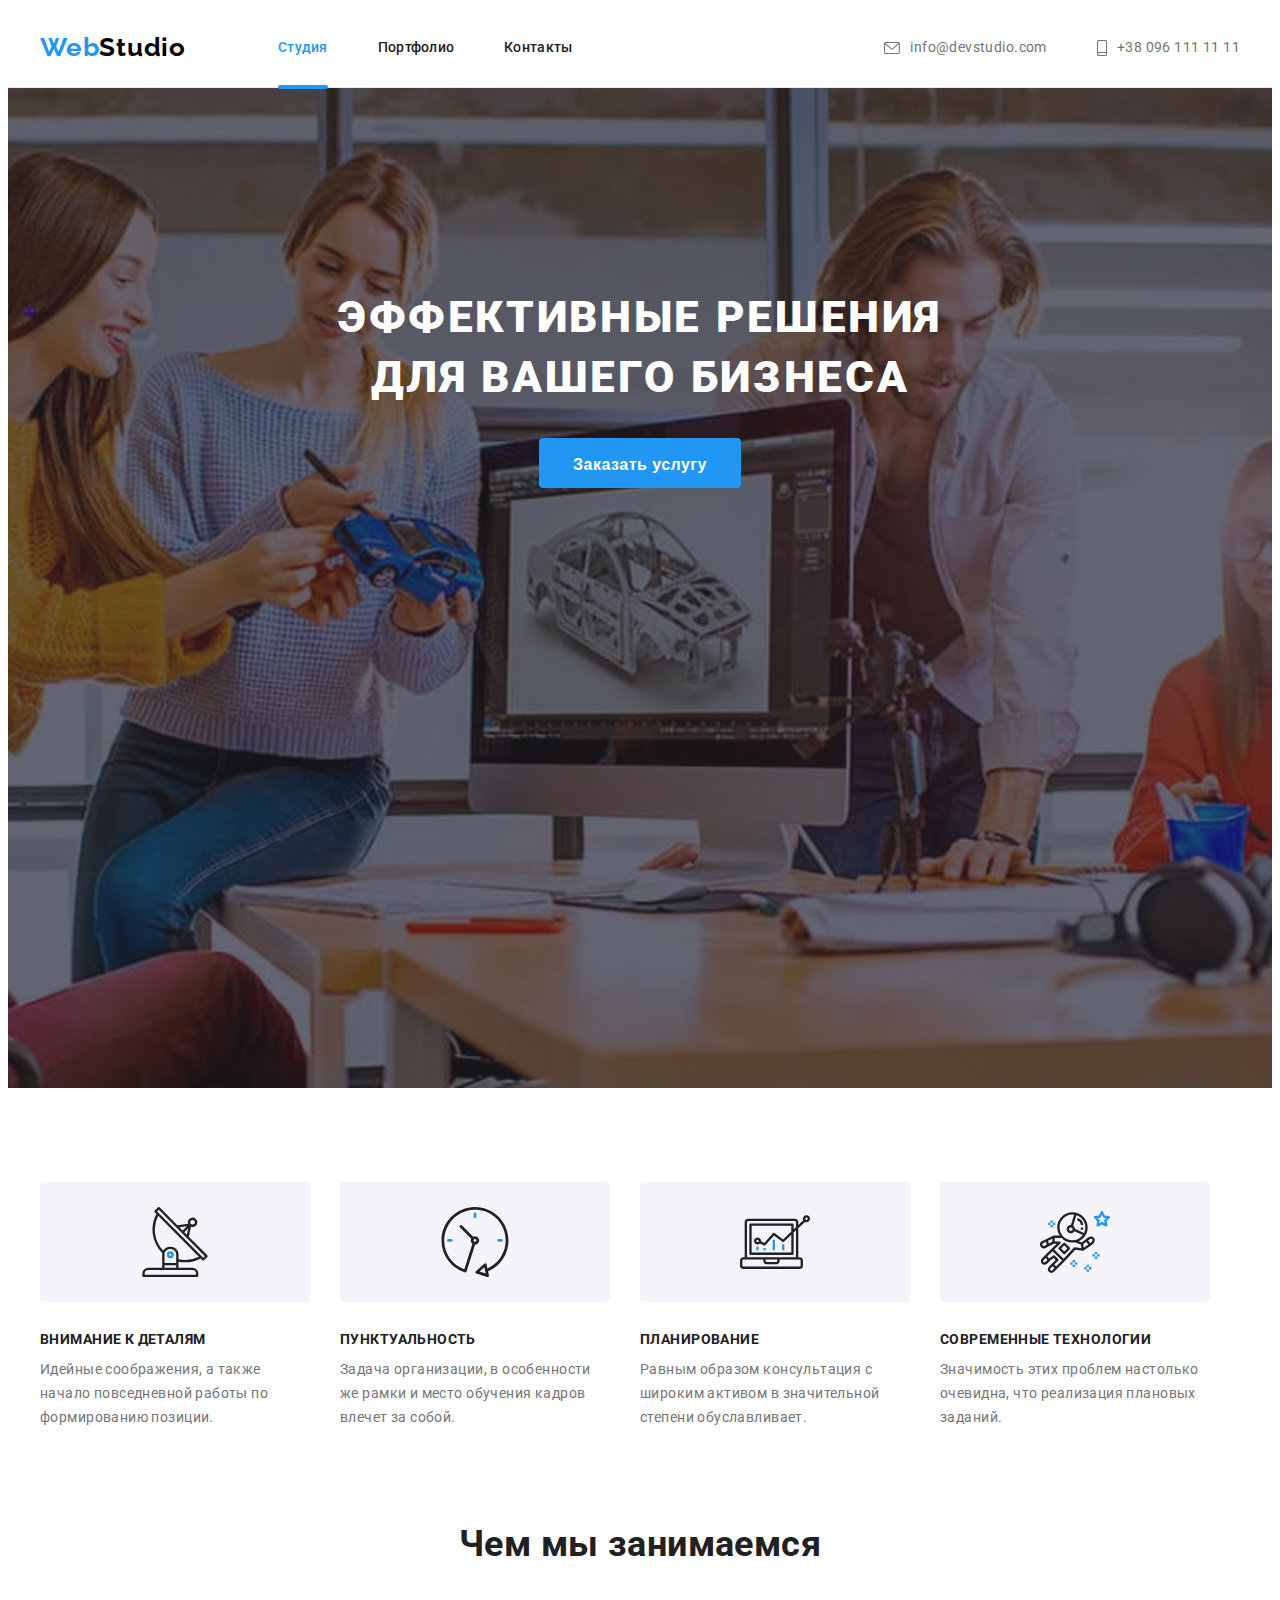
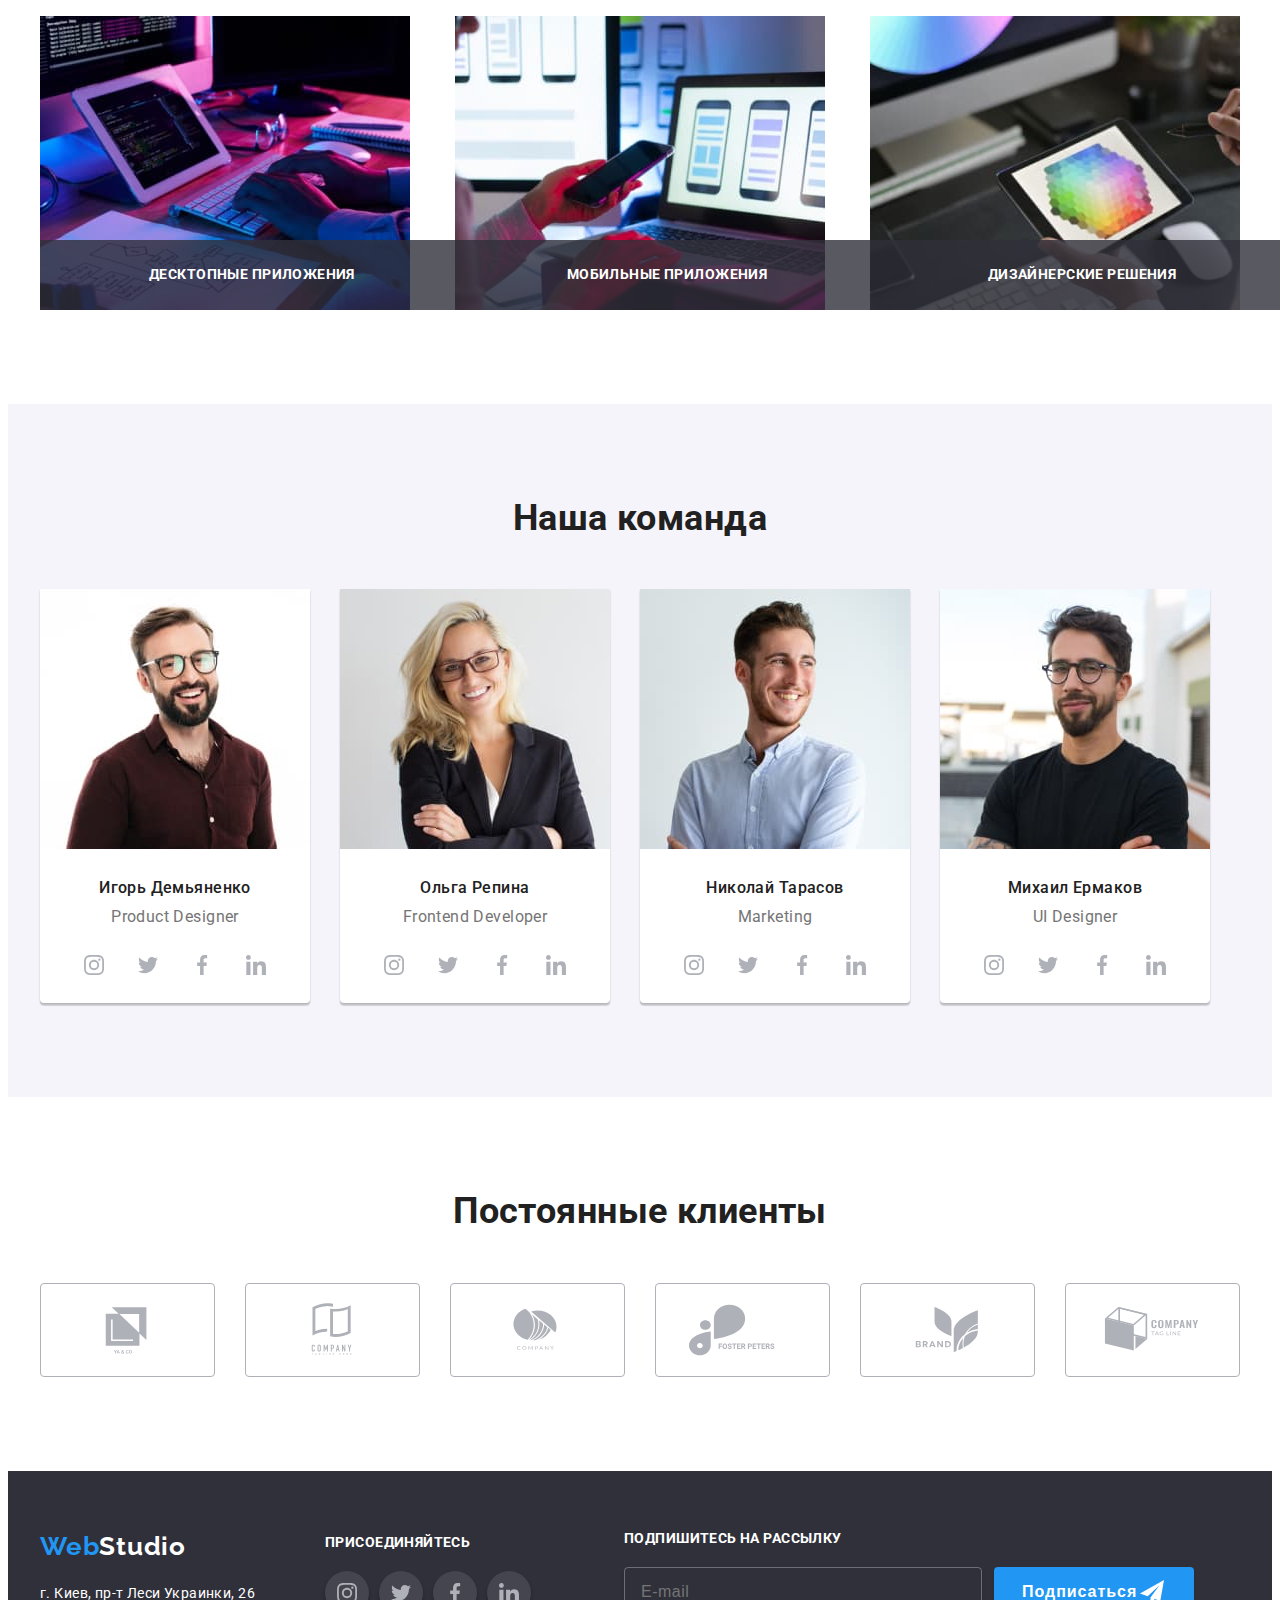
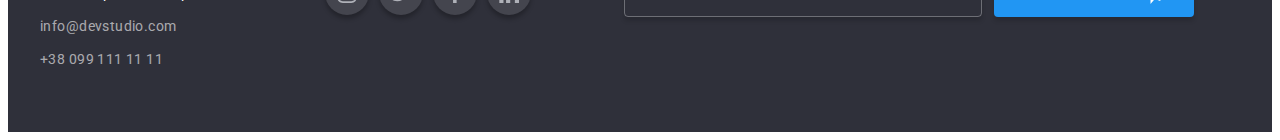
==== commit ef6b5f14: "fixed BEM names" ====
--- a/index.html
+++ b/index.html
@@ -28,35 +28,35 @@
     <!-- Шапка -->
     <header class="header">
       <!--Главная навигация-->
-      <div class="main-navigation container no-padding">
+      <div class="header__container container">
         <nav class="main-nav">
           <a href="./index.html" class="logo main-nav__logo">
-            Web<span class="logo--black">Studio</span></a
+            Web<span class="main-nav__logo--black">Studio</span></a
           >
           <ul class="site-nav">
             <li class="site-nav__item">
-              <a href="./index.html" class="link current">Студия</a>
+              <a href="./index.html" class="site-nav__link link current">Студия</a>
             </li>
             <li class="site-nav__item">
-              <a href="./portfolio.html" class="link">Портфолио</a>
+              <a href="./portfolio.html" class="site-nav__link link">Портфолио</a>
             </li>
             <li class="site-nav__item">
-              <a href="" class="link">Контакты</a>
+              <a href="" class="site-nav__link link">Контакты</a>
             </li>
           </ul>
         </nav>
         <!--Контакты-->
         <ul class="site-nav contacts">
-          <li class="site-nav__item">
-            <a class="link" href="mailto:info@devstudio.com">
+          <li class="contacts__item">
+            <a class="contacts__link link" href="mailto:info@devstudio.com">
               <svg class="contacts__icon" width="16" height="12">
                 <use href="./images/icons.svg#icon-envelope"></use>
               </svg>
               info@devstudio.com</a
             >
           </li>
-          <li class="site-nav__item">
-            <a class="link" href="tel:+380961111111">
+          <li class="contacts__item">
+            <a class="contacts__link link" href="tel:+380961111111">
               <svg class="contacts__icon" width="10" height="16">
                 <use href="./images/icons.svg#icon-smartphone"></use>
               </svg>
@@ -77,9 +77,9 @@
         </button>
       </section>
       <!--Особенности-->
-      <section class="section features">
-        <div class="container no-padding">
-          <h2 class="section-title visually-hidden">Особенности</h2>
+      <section class="features">
+        <div class="container">
+          <h2 class="title visually-hidden">Особенности</h2>
           <ul class="features__list">
             <li class="features__item">
               <div class="features__thumb">
@@ -133,9 +133,9 @@
         </div>
       </section>
       <!--Чем мы занимаемся-->
-      <section class="section works">
+      <section class="works">
         <div class="container">
-          <h2 class="section__title">Чем мы занимаемся</h2>
+          <h2 class="title">Чем мы занимаемся</h2>
           <ul class="works__list">
             <li class="works__item">
               <img
@@ -190,37 +190,38 @@
               <div class="team__box">
                 <h3 class="team__name">Игорь Демьяненко</h3>
                 <p class="team__job">Product Designer</p>
-              </div>
-              <ul class="team__socials-list">
-                <li class="team__social-item list">
-                  <a class="team__social-link link" href="">
-                    <svg class="team__social-icon" width="20" height="20">
-                      <use href="./images/icons.svg#icon-instagram"></use>
-                    </svg>
-                  </a>
-                </li>
-                <li class="team__social-item list">
-                  <a class="team__social-link link" href="">
-                    <svg class="team__social-icon" width="20" height="20">
-                      <use href="./images/icons.svg#icon-twitter"></use>
-                    </svg>
-                  </a>
-                </li>
-                <li class="team__social-item list">
-                  <a class="team__social-link link" href="">
-                    <svg class="team__social-icon" width="20" height="20">
-                      <use href="./images/icons.svg#icon-facebook"></use>
-                    </svg>
-                  </a>
-                </li>
-                <li class="team__social-item list">
-                  <a class="team__social-link link" href="">
-                    <svg class="team__social-icon" width="20" height="20">
-                      <use href="./images/icons.svg#icon-linkedin"></use>
-                    </svg>
-                  </a>
-                </li>
-              </ul>
+                <ul class="team__socials-list">
+                  <li class="team__social-item list">
+                    <a class="team__social-link link" href="">
+                      <svg class="team__social-icon" width="20" height="20">
+                        <use href="./images/icons.svg#icon-instagram"></use>
+                      </svg>
+                    </a>
+                  </li>
+                  <li class="team__social-item list">
+                    <a class="team__social-link link" href="">
+                      <svg class="team__social-icon" width="20" height="20">
+                        <use href="./images/icons.svg#icon-twitter"></use>
+                      </svg>
+                    </a>
+                  </li>
+                  <li class="team__social-item list">
+                    <a class="team__social-link link" href="">
+                      <svg class="team__social-icon" width="20" height="20">
+                        <use href="./images/icons.svg#icon-facebook"></use>
+                      </svg>
+                    </a>
+                  </li>
+                  <li class="team__social-item list">
+                    <a class="team__social-link link" href="">
+                      <svg class="team__social-icon" width="20" height="20">
+                        <use href="./images/icons.svg#icon-linkedin"></use>
+                      </svg>
+                    </a>
+                  </li>
+                </ul>
+              </div>
+
             </li>
             <!-- Ольга Репина -->
             <li class="team__item">
@@ -234,37 +235,38 @@
               <div class="team__box">
                 <h3 class="team__name">Ольга Репина</h3>
                 <p class="team__job">Frontend Developer</p>
-              </div>
-              <ul class="team__socials-list">
-                <li class="team__social-item list">
-                  <a class="team__social-link link" href="">
-                    <svg class="team__social-icon" width="20" height="20">
-                      <use href="./images/icons.svg#icon-instagram"></use>
-                    </svg>
-                  </a>
-                </li>
-                <li class="team__social-item list">
-                  <a class="team__social-link link" href="">
-                    <svg class="team__social-icon" width="20" height="20">
-                      <use href="./images/icons.svg#icon-twitter"></use>
-                    </svg>
-                  </a>
-                </li>
-                <li class="team__social-item list">
-                  <a class="team__social-link link" href="">
-                    <svg class="team__social-icon" width="20" height="20">
-                      <use href="./images/icons.svg#icon-facebook"></use>
-                    </svg>
-                  </a>
-                </li>
-                <li class="team__social-item list">
-                  <a class="team__social-link link" href="">
-                    <svg class="team__social-icon" width="20" height="20">
-                      <use href="./images/icons.svg#icon-linkedin"></use>
-                    </svg>
-                  </a>
-                </li>
-              </ul>
+                <ul class="team__socials-list">
+                  <li class="team__social-item list">
+                    <a class="team__social-link link" href="">
+                      <svg class="team__social-icon" width="20" height="20">
+                        <use href="./images/icons.svg#icon-instagram"></use>
+                      </svg>
+                    </a>
+                  </li>
+                  <li class="team__social-item list">
+                    <a class="team__social-link link" href="">
+                      <svg class="team__social-icon" width="20" height="20">
+                        <use href="./images/icons.svg#icon-twitter"></use>
+                      </svg>
+                    </a>
+                  </li>
+                  <li class="team__social-item list">
+                    <a class="team__social-link link" href="">
+                      <svg class="team__social-icon" width="20" height="20">
+                        <use href="./images/icons.svg#icon-facebook"></use>
+                      </svg>
+                    </a>
+                  </li>
+                  <li class="team__social-item list">
+                    <a class="team__social-link link" href="">
+                      <svg class="team__social-icon" width="20" height="20">
+                        <use href="./images/icons.svg#icon-linkedin"></use>
+                      </svg>
+                    </a>
+                  </li>
+                </ul>
+              </div>
+
             </li>
             <!-- Николай Тарасов -->
             <li class="team__item">
@@ -278,37 +280,38 @@
               <div class="team__box">
                 <h3 class="team__name">Николай Тарасов</h3>
                 <p class="team__job">Marketing</p>
-              </div>
-              <ul class="team__socials-list">
-                <li class="team__social-item list">
-                  <a class="team__social-link link" href="">
-                    <svg class="team__social-icon" width="20" height="20">
-                      <use href="./images/icons.svg#icon-instagram"></use>
-                    </svg>
-                  </a>
-                </li>
-                <li class="team__social-item list">
-                  <a class="team__social-link link" href="">
-                    <svg class="team__social-icon" width="20" height="20">
-                      <use href="./images/icons.svg#icon-twitter"></use>
-                    </svg>
-                  </a>
-                </li>
-                <li class="team__social-item list">
-                  <a class="team__social-link link" href="">
-                    <svg class="team__social-icon" width="20" height="20">
-                      <use href="./images/icons.svg#icon-facebook"></use>
-                    </svg>
-                  </a>
-                </li>
-                <li class="team__social-item list">
-                  <a class="team__social-link link" href="">
-                    <svg class="team__social-icon" width="20" height="20">
-                      <use href="./images/icons.svg#icon-linkedin"></use>
-                    </svg>
-                  </a>
-                </li>
-              </ul>
+                <ul class="team__socials-list">
+                  <li class="team__social-item list">
+                    <a class="team__social-link link" href="">
+                      <svg class="team__social-icon" width="20" height="20">
+                        <use href="./images/icons.svg#icon-instagram"></use>
+                      </svg>
+                    </a>
+                  </li>
+                  <li class="team__social-item list">
+                    <a class="team__social-link link" href="">
+                      <svg class="team__social-icon" width="20" height="20">
+                        <use href="./images/icons.svg#icon-twitter"></use>
+                      </svg>
+                    </a>
+                  </li>
+                  <li class="team__social-item list">
+                    <a class="team__social-link link" href="">
+                      <svg class="team__social-icon" width="20" height="20">
+                        <use href="./images/icons.svg#icon-facebook"></use>
+                      </svg>
+                    </a>
+                  </li>
+                  <li class="team__social-item list">
+                    <a class="team__social-link link" href="">
+                      <svg class="team__social-icon" width="20" height="20">
+                        <use href="./images/icons.svg#icon-linkedin"></use>
+                      </svg>
+                    </a>
+                  </li>
+                </ul>
+              </div>
+
             </li>
             <!-- Михаил Ермаков -->
             <li class="team__item">
@@ -322,37 +325,38 @@
               <div class="team__box">
                 <h3 class="team__name">Михаил Ермаков</h3>
                 <p class="team__job">UI Designer</p>
-              </div>
-              <ul class="team__socials-list">
-                <li class="team__social-item list">
-                  <a class="team__social-link link" href="">
-                    <svg class="team__social-icon" width="20" height="20">
-                      <use href="./images/icons.svg#icon-instagram"></use>
-                    </svg>
-                  </a>
-                </li>
-                <li class="team__social-item list">
-                  <a class="team__social-link link" href="">
-                    <svg class="team__social-icon" width="20" height="20">
-                      <use href="./images/icons.svg#icon-twitter"></use>
-                    </svg>
-                  </a>
-                </li>
-                <li class="team__social-item list">
-                  <a class="team__social-link link" href="">
-                    <svg class="team__social-icon" width="20" height="20">
-                      <use href="./images/icons.svg#icon-facebook"></use>
-                    </svg>
-                  </a>
-                </li>
-                <li class="team__social-item list">
-                  <a class="team__social-link link" href="">
-                    <svg class="team__social-icon" width="20" height="20">
-                      <use href="./images/icons.svg#icon-linkedin"></use>
-                    </svg>
-                  </a>
-                </li>
-              </ul>
+                <ul class="team__socials-list">
+                  <li class="team__social-item list">
+                    <a class="team__social-link link" href="">
+                      <svg class="team__social-icon" width="20" height="20">
+                        <use href="./images/icons.svg#icon-instagram"></use>
+                      </svg>
+                    </a>
+                  </li>
+                  <li class="team__social-item list">
+                    <a class="team__social-link link" href="">
+                      <svg class="team__social-icon" width="20" height="20">
+                        <use href="./images/icons.svg#icon-twitter"></use>
+                      </svg>
+                    </a>
+                  </li>
+                  <li class="team__social-item list">
+                    <a class="team__social-link link" href="">
+                      <svg class="team__social-icon" width="20" height="20">
+                        <use href="./images/icons.svg#icon-facebook"></use>
+                      </svg>
+                    </a>
+                  </li>
+                  <li class="team__social-item list">
+                    <a class="team__social-link link" href="">
+                      <svg class="team__social-icon" width="20" height="20">
+                        <use href="./images/icons.svg#icon-linkedin"></use>
+                      </svg>
+                    </a>
+                  </li>
+                </ul>
+              </div>
+
             </li>
           </ul>
         </div>
@@ -415,9 +419,9 @@
 
     <!--Подвал-->
     <footer class="footer">
-      <div class="footer-container container">
+      <div class="footer__container container">
         <!-- Левая часть футера -->
-        <div class="address-container">
+        <div class="address__container">
           <a class="footer__logo logo" href="./index.html">
             Web<span class="logo--white">Studio</span></a
           >
--- a/css/main.min.css
+++ b/css/main.min.css
@@ -1,4 +1,4 @@
 .visually-hidden{position:absolute;width:1px;height:1px;margin:-1px;border:0;padding:0;white-space:nowrap;clip-path:inset(100%);clip:rect(0 0 0 0);overflow:hidden}:root{--header-color: #ececec;--footer-color: #2f303a;--primary-text-color: #757575;--secondary-text-color: #212121;--third-text-color: #ffffff;--button-white-color: #eeeeee;--card-border-color: #eeeeee;--modal-border-color: rgba(0, 0, 0, 0.1);--checkbox-border-color: #2a2a2a;--main-accent-color: #2196f3;--secondary-accent-color: #188ce8;--primary-bg-color: #e5e5e5;--secondary-bg-color: #f5f4fa;--banner-bg-color: #c4c4c4;--social-bg-color: rgba(255, 255, 255, 0.1);--card-bg-color: rgba(47, 48, 58, 0.8);--card-portfolio-bg-color: rgba(33, 150, 243, 0.9);--backdrop-color: rgba(0, 0, 0, 0.2);--black-color: #000000;--address-color: rgba(255, 255, 255, 0.6);--primary-icon-color: #afb1b8;--start-color: rgba(47, 48, 58, 0.4);--end-color: rgba(47, 48, 58, 0.4);--shadow-primary: 0px 3px 1px rgba(0, 0, 0, 0.1),
     0px 1px 2px rgba(0, 0, 0, 0.08), 0px 2px 2px rgba(0, 0, 0, 0.12);--shadow-secondary: 0px 1px 3px rgba(0, 0, 0, 0.12),
-    0px 1px 1px rgba(0, 0, 0, 0.14), 0px 2px 1px rgba(0, 0, 0, 0.2);--shadow-third: 0px 4px 4px rgba(0, 0, 0, 0.25)}body{color:var(--primary-text-color);font-family:'roboto', sans-serif;font-weight:400;font-size:14px;line-height:1.71;letter-spacing:0.03em}img{display:block;max-width:100%;height:auto}a{text-decoration:none;display:inline-block}ul{list-style-type:none;margin:0;padding:0}.section{padding-top:94px;padding-bottom:94px}.container{width:1200px;margin:0 auto;padding-left:15px;padding-right:15px}.container.no-padding{padding-top:0;padding-bottom:0}.button{cursor:pointer;min-width:200px;height:50px;padding:10px 32px;font-weight:700;font-size:16px;line-height:1.87;letter-spacing:0.03em;border-radius:4px;border-color:transparent;color:var(--third-text-color);background-color:var(--main-accent-color);transition:color 250ms cubic-bezier(0.4, 0, 0.2, 1),background-color 250ms cubic-bezier(0.4, 0, 0.2, 1)}.button:hover,.button:focus{color:var(--third-text-color);background-color:var(--secondary-accent-color)}.button:active{background-color:var(--secondary-accent-color);box-shadow:0px 7px 2px 4px var(--shadow-primary);transform:translateY(4px)}.title{margin-top:0;margin-bottom:50px;color:var(--secondary-text-color);font-weight:700;font-size:36px;line-height:1.16;text-align:center}.logo{width:145px;height:31px;font-family:'raleway', sans-serif;font-style:normal;font-weight:700;font-size:26px;line-height:1.19;letter-spacing:0.03em;color:var(--main-accent-color)}.logo--black{color:var(--black-color)}.logo--white{color:var(--third-text-color)}.backdrop{z-index:1000;position:fixed;top:0;left:0;width:100%;height:100%;background-color:var(--backdrop-color);opacity:1;transition:opacity 250ms cubic-bezier(0.4, 0, 0.2, 1),visibility 250ms cubic-bezier(0.4, 0, 0.2, 1)}.backdrop.is-hidden{opacity:0;visibility:hidden;pointer-events:none}.modal{position:absolute;top:50%;left:50%;min-height:581px;min-width:528px;border-radius:4px;background-color:var(--third-text-color);transform:translate(-50%, -50%) scale(1);transition:transform 250ms cubic-bezier(0.4, 0, 0.2, 1)}.backdrop.is-hidden .modal{transform:translate(-50%, -50%) scale(1.1)}.modal-close{position:fixed;display:flex;align-items:center;justify-content:center;top:2%;right:2%;width:30px;height:30px;background-color:var(--third-text-color);border-radius:50%;border:1px solid var(--modal-border-color);cursor:pointer;transform:rotateZ(0deg);transition:transform 1000ms cubic-bezier(0.4, 0, 0.2, 1),color 250ms cubic-bezier(0.4, 0, 0.2, 1) 500ms}.modal-close:hover,.modal-close:focus{transform:rotateZ(360deg);color:var(--main-accent-color)}.modal-close:active{box-shadow:0px 7px 2px 4px var(--shadow-primary);transform:translateY(4px)}.modal-close__icon{fill:currentColor}.form{display:flex;flex-direction:column;justify-content:center;align-items:center;position:relative;padding:40px}.form__description{margin-bottom:30px;margin-top:0;font-weight:700;font-size:20px;line-height:1.15;text-align:center;color:var(--secondary-text-color)}.form__field{position:relative;width:100%}.form__field:not(:last-child){margin-bottom:28px}.form__input{width:100%;height:40px;padding:12px 12px 12px 42px;color:var(--primary-text-color);box-sizing:border-box;border:1px solid rgba(33,33,33,0.2);border-radius:4px;box-shadow:0px 4px 4px rgba(0,0,0,0.15);transition:border 250ms cubic-bezier(0.4, 0, 0.2, 1);outline:none}.form__field:focus-within>.form__input{border:1px solid var(--main-accent-color)}.form__input::placeholder{color:transparent;transition:color 250ms cubic-bezier(0.4, 0, 0.2, 1)}.form__field:focus-within .form__input::placeholder{color:rgba(117,117,117,0.5)}.form__label{position:absolute;top:50%;left:9%;font-size:12px;line-height:1.16;letter-spacing:0.01em;color:var(--primary-text-color);transform:translate(0, -50%);transition:transform 250ms linear,color 250ms cubic-bezier(0.4, 0, 0.2, 1)}.form__field:focus-within>.form__label,.form__input:not(:placeholder-shown)+.form__label{color:var(--main-accent-color);transform:translateY(-40px) translateX(-40px)}.form__comment{resize:none;width:100%;height:120px;padding:12px;box-sizing:border-box;border:1px solid rgba(33,33,33,0.2);border-radius:4px;box-shadow:0px 4px 4px rgba(0,0,0,0.15);transition:color 250ms cubic-bezier(0.4, 0, 0.2, 1),border-color 250ms cubic-bezier(0.4, 0, 0.2, 1);outline:none}.form__field:focus-within .form__comment{color:var(--secondary-text-color);border-color:var(--main-accent-color)}.form__comment::placeholder{color:rgba(117,117,117,0.5)}.form__label-comment{position:absolute;top:-15%;left:0;font-size:12px;line-height:1.16;letter-spacing:0.01em;color:var(--primary-text-color);transition:transform 1000ms cubic-bezier(0.4, 0, 0.2, 1),color 250ms cubic-bezier(0.4, 0, 0.2, 1)}.form__field:focus-within>.form__label-comment,.form__input:not(:placeholder-shown)+.form__label-comment{color:var(--main-accent-color);transform:translateX(225%)}.form__policy{display:flex;align-items:center;margin-bottom:30px}.form__checkbox{position:absolute;width:1px;height:1px;margin:-1px;border:0;padding:0;clip:rect(0 0 0 0);overflow:hidden}.form__icon-checkbox{display:inline-block;width:16px;height:16px;margin-right:8px;border:2px solid var(--checkbox-border-color);border-radius:4px;cursor:pointer}.form__checkbox:checked+.form__icon-checkbox{border-color:transparent;background-color:var(--main-accent-color);background-image:url(../../images/icon-check.svg);background-size:contain;background-origin:border-box}.form__checkbox:focus+.form__icon-checkbox{border-color:var(--main-accent-color)}.form__checkbox-policy{font-size:14px;line-height:1.71;color:var(--primary-text-color)}.form__icon{position:absolute;display:inline-block;top:50%;left:3%;transform:translateY(-50%);transition:fill 250ms cubic-bezier(0.4, 0, 0.2, 1)}.form__field:focus-within>.form__icon{fill:var(--main-accent-color)}.form__checkbox-link{color:var(--main-accent-color);text-decoration:underline;outline:none}.form__checkbox-link:focus{outline:1px solid var(--main-accent-color)}.button-submit{display:flex;justify-content:center}.button-submit .button-submit__submit-button{box-shadow:0px 4px 4px rgba(0,0,0,0.15)}.header{padding-top:24px;padding-bottom:24px;border-bottom:1px solid var(--header-color)}.main-navigation{display:flex;align-items:center}.main-nav{display:flex;align-items:center}.site-nav{display:flex;align-items:center}.site-nav:hover,.site-nav:focus{color:var(--main-accent-color)}.site-nav__item{position:relative}.site-nav__item:not(:last-child){margin-right:50px}.link.current::after{position:absolute;content:'';width:100%;height:4px;top:49px;left:0;border-radius:2px;background:var(--main-accent-color)}.main-nav__logo{margin-right:93px}.site-nav .link{font-weight:500;font-size:14px;line-height:1.14;letter-spacing:0.02em;color:var(--secondary-text-color);transition:color 250ms cubic-bezier(0.4, 0, 0.2, 1)}.site-nav .link:hover,.site-nav .link:focus{color:var(--main-accent-color)}.site-nav .link.current{color:var(--main-accent-color)}.contacts{margin-left:auto}.contacts .link{display:flex;align-items:center;margin-left:auto;height:16px;color:var(--primary-text-color)}.contacts__icon{fill:currentColor;margin-right:10px;transform:rotateZ(0deg);transition:transform 1250ms cubic-bezier(0.4, 0, 0.2, 1)}.link:hover .contacts__icon,.link:focus .contacts__icon{transform:rotateZ(360deg)}.hero{max-width:1600px;min-height:600px;margin:0 auto;padding-top:200px;padding-bottom:200px;background-image:linear-gradient(90deg, var(--start-color), var(--end-color)),url("../images/bg-hero.jpg");background-repeat:no-repeat;background-position:center;background-size:cover;text-align:center;background-color:var(--banner-bg-color)}.hero__title{margin:0 auto 30px;max-width:696px;font-weight:900;font-size:44px;line-height:1.36;letter-spacing:0.06em;text-transform:uppercase;color:var(--third-text-color)}.features{padding-top:94px}.features__list{display:flex}.features__item{width:270px}.features__item:not(:last-child){margin-right:30px}.features__title{margin-top:0;margin-bottom:10px;color:var(--secondary-text-color);font-weight:700;font-size:14px;line-height:1.14;text-transform:uppercase}.features__text{margin-top:0;margin-bottom:0;font-weight:400;color:var(--primary-text-color)}.features__thumb{display:flex;align-items:center;justify-content:center;width:100%;height:120px;margin-bottom:30px;border-radius:4px;background-color:var(--secondary-bg-color)}.features__icon{fill:currentColor;width:70px;height:70px}.section.works{padding-top:0}.works__list{display:flex;justify-content:center;justify-content:space-between}.works__item{position:relative}.works__thumb{display:flex;align-items:center;justify-content:center;position:absolute;bottom:0;left:0;width:100%;padding:27px;background:var(--card-bg-color)}.works__text{margin:0;font-weight:700;line-height:1.14;text-transform:uppercase;color:var(--third-text-color)}.section.team{background-color:var(--secondary-bg-color)}.team__list{display:flex;color:var(--secondary-text-color)}.team__item{padding-bottom:30px;border-radius:0px 0px 4px 4px;box-shadow:var(--shadow-primary);background:var(--third-text-color)}.team__item:not(:last-child){margin-right:30px}.team__box{padding:30px 32px 16px 32px}.team__name{margin-top:0;margin-bottom:10px;font-weight:500;font-size:16px;line-height:1.18;text-align:center}.team__job{margin:0;font-weight:400;font-size:16px;line-height:1.18;text-align:center;color:var(--primary-text-color)}.team__social-link{display:flex;width:44px;height:44px;border-radius:50%;justify-content:center;align-items:center;color:var(--primary-icon-color);transform:rotateZ(0deg);transition:color 250ms cubic-bezier(0.4, 0, 0.2, 1),background-color 250ms cubic-bezier(0.4, 0, 0.2, 1),transform 1250ms cubic-bezier(0.4, 0, 0.2, 1)}.team__social-link:hover,.team__social-link:focus{color:var(--third-text-color);background-color:var(--main-accent-color);transform:rotateZ(360deg)}.team__socials-list{display:flex;padding-right:32px;padding-left:32px}.team__social-item:not(:last-child){width:calc((100% - 3 * 10px) / 4);margin-right:10px}.team__social-icon{fill:currentColor}.client{display:flex}.client__item{width:calc((100% - 5 * 30px) / 6)}.client__item:not(:last-child){margin-right:30px}.client__link{display:flex;justify-content:center;align-items:center;height:92px;border:1px solid var(--primary-icon-color);border-radius:4px;color:var(--primary-icon-color);transform:rotateY(0deg);transition:color 250ms cubic-bezier(0.4, 0, 0.2, 1),border-color 250ms cubic-bezier(0.4, 0, 0.2, 1),transform 1000ms cubic-bezier(0.4, 0, 0.2, 1)}.client__link:hover,.client__link:focus{border-color:var(--main-accent-color);color:var(--main-accent-color);transform:rotateY(360deg)}.client__icon{fill:currentColor}.filter{display:flex;justify-content:center;margin-top:0;margin-bottom:50px}.filter__item:not(:last-child){margin-right:8px}.cards{display:flex;flex-wrap:wrap;margin-left:-30px;margin-top:-30px}.card{flex-basis:calc((100% - 90px) / 3);margin-top:30px;margin-left:30px;max-width:370px}.card__link{display:block;padding-top:0;transition:box-shadow 250ms cubic-bezier(0.4, 0, 0.2, 1)}.card__link:hover,.card__link:focus{box-shadow:var(--shadow-secondary)}.card__thumb{position:relative;overflow:hidden}.card__overlay{position:absolute;top:0;left:0;width:100%;height:100%;background:var(--card-portfolio-bg-color);opacity:0;transform:translateY(100%);transition:transform 250ms cubic-bezier(0.4, 0, 0.2, 1),opacity 250ms cubic-bezier(0.4, 0, 0.2, 1)}.card__link:hover .card__overlay,.card__link:focus .card__overlay{transform:translateY(0);opacity:1}.overlay__text{margin:0;padding:63px 24px;font-size:18px;line-height:1.56;color:var(--third-text-color);overflow:auto}.card__blank{padding:20px 24px;border-bottom:1px solid var(--card-border-color);border-left:1px solid var(--card-border-color);border-right:1px solid var(--card-border-color)}.card__name{margin-top:0;margin-bottom:4px;font-weight:700;font-size:18px;line-height:2;letter-spacing:0.03em;color:var(--secondary-text-color)}.card__text{margin-top:0;margin-bottom:0;font-size:16px;line-height:1.87;letter-spacing:0.03em;color:var(--primary-text-color)}.footer{display:flex;padding-top:60px;padding-bottom:60px;background-color:var(--footer-color)}.footer-container{display:flex}.footer__logo{margin-top:0;margin-bottom:20px}.address-container{align-items:center;margin-right:70px}.address{font-style:normal}.address__text{margin-top:0;margin-bottom:9px;color:var(--third-text-color);font-weight:400;font-size:14px;line-height:1.71;letter-spacing:0.03em}.address__item{margin-top:0}.address__item:not(:last-child){margin-bottom:9px}.address__link{color:var(--address-color);font-weight:400;font-size:14px;line-height:1.71;letter-spacing:0.03em;transition:color 250ms cubic-bezier(0.4, 0, 0.2, 1)}.address__list .address__link:hover,.address__list .address__link:focus{color:var(--main-accent-color)}.join-container{align-items:center;margin-right:93px}.join-text{display:inline-block;margin-bottom:20px;font-weight:700;line-height:1.14;text-transform:uppercase;color:var(--third-text-color)}.join{display:flex}.join__item{border-radius:50%}.join__item:not(:last-child){margin-right:10px}.join__link{display:flex;width:44px;height:44px;border-radius:50%;justify-content:center;align-items:center;color:var(--primary-icon-color);background-color:var(--social-bg-color);box-shadow:var(--shadow-third);transform:rotateZ(0deg);transition:color 250ms cubic-bezier(0.4, 0, 0.2, 1),background-color 250ms cubic-bezier(0.4, 0, 0.2, 1),transform 1250ms cubic-bezier(0.4, 0, 0.2, 1)}.join__link:hover,.join__link:focus{color:var(--third-text-color);background-color:var(--main-accent-color);transform:rotateZ(-360deg)}.join__icon{fill:currentColor}.subscription-container{align-items:center}.subscription{display:flex;justify-content:center;flex-direction:column;align-items:flex-start;position:relative}.subscription__label{margin-bottom:20px;font-weight:700;font-size:14px;line-height:1.14;text-transform:uppercase;color:var(--third-text-color)}.subscription__label:hover{cursor:pointer}.subscription__input{display:flex;align-items:center;width:358px;height:50px;margin-right:12px;padding:15px 16px;font-size:16px;line-height:1.25;letter-spacing:0.03em;color:rgba(255,255,255,0.6);background-color:transparent;border:1px solid rgba(255,255,255,0.3);box-sizing:border-box;box-shadow:0px 4px 4px rgba(0,0,0,0.15);border-radius:4px;outline:none;transition:border-color 250ms cubic-bezier(0.4, 0, 0.2, 1)}.subscription__input:focus{border-color:var(--main-accent-color)}.subscription-button{position:absolute;bottom:0;right:-200px;display:flex;align-items:center;justify-content:left;overflow:hidden;min-width:200px;height:50px;margin-bottom:0;padding:10px 28px;border:0em;border-radius:4px;cursor:pointer;font-weight:700;font-size:16px;line-height:1.87;letter-spacing:0.06em;color:var(--third-text-color);background-color:var(--main-accent-color);box-shadow:0px 4px 4px rgba(0,0,0,0.15);transition:background-color 250ms cubic-bezier(0.4, 0, 0.2, 1)}.subscription-button:hover,.subscription-button:focus{background-color:var(--secondary-accent-color)}.subscription-button:active{background-color:var(--secondary-accent-color);box-shadow:0px 7px 2px 4px var(--shadow-primary);transform:translateY(4px)}.subscription-button__icon{position:absolute;right:15%;top:50%;fill:currentColor;transform:translateY(-50%);transition:transform 1250ms cubic-bezier(0.4, 0, 0.2, 1)}.subscription-button:hover .subscription-button__icon,.subscription-button:focus .subscription-button__icon{transform:translateY(-50%) rotateX(180deg)}
+    0px 1px 1px rgba(0, 0, 0, 0.14), 0px 2px 1px rgba(0, 0, 0, 0.2);--shadow-third: 0px 4px 4px rgba(0, 0, 0, 0.25)}body{color:var(--primary-text-color);font-family:'roboto', sans-serif;font-weight:400;font-size:14px;line-height:1.71;letter-spacing:0.03em}img{display:block;max-width:100%;height:auto}a{text-decoration:none;display:inline-block}ul{list-style-type:none;margin:0;padding:0}.section{padding-top:94px;padding-bottom:94px}.container{width:1200px;margin:0 auto;padding-left:15px;padding-right:15px}.container.no-padding{padding-top:0;padding-bottom:0}.button{cursor:pointer;min-width:200px;height:50px;padding:10px 32px;font-weight:700;font-size:16px;line-height:1.87;letter-spacing:0.03em;border-radius:4px;border-color:transparent;color:var(--third-text-color);background-color:var(--main-accent-color);transition:color 250ms cubic-bezier(0.4, 0, 0.2, 1),background-color 250ms cubic-bezier(0.4, 0, 0.2, 1)}.button:hover,.button:focus{color:var(--third-text-color);background-color:var(--secondary-accent-color)}.button:active{background-color:var(--secondary-accent-color);box-shadow:0px 7px 2px 4px var(--shadow-primary);transform:translateY(4px)}.title{margin-top:0;margin-bottom:50px;color:var(--secondary-text-color);font-weight:700;font-size:36px;line-height:1.16;text-align:center}.logo{width:145px;height:31px;font-family:'raleway', sans-serif;font-style:normal;font-weight:700;font-size:26px;line-height:1.19;letter-spacing:0.03em;color:var(--main-accent-color)}.main-nav__logo--black{color:var(--black-color)}.logo--white{color:var(--third-text-color)}.backdrop{z-index:1000;position:fixed;top:0;left:0;width:100%;height:100%;background-color:var(--backdrop-color);opacity:1;transition:opacity 250ms cubic-bezier(0.4, 0, 0.2, 1),visibility 250ms cubic-bezier(0.4, 0, 0.2, 1)}.backdrop.is-hidden{opacity:0;visibility:hidden;pointer-events:none}.modal{position:absolute;top:50%;left:50%;min-height:581px;min-width:528px;border-radius:4px;background-color:var(--third-text-color);transform:translate(-50%, -50%) scale(1);transition:transform 250ms cubic-bezier(0.4, 0, 0.2, 1)}.backdrop.is-hidden .modal{transform:translate(-50%, -50%) scale(1.1)}.modal-close{position:fixed;display:flex;align-items:center;justify-content:center;top:2%;right:2%;width:30px;height:30px;background-color:var(--third-text-color);border-radius:50%;border:1px solid var(--modal-border-color);cursor:pointer;transform:rotateZ(0deg);transition:transform 1000ms cubic-bezier(0.4, 0, 0.2, 1),color 250ms cubic-bezier(0.4, 0, 0.2, 1) 500ms}.modal-close:hover,.modal-close:focus{transform:rotateZ(360deg);color:var(--main-accent-color)}.modal-close:active{box-shadow:0px 7px 2px 4px var(--shadow-primary);transform:translateY(4px)}.modal-close__icon{fill:currentColor}.form{display:flex;flex-direction:column;justify-content:center;align-items:center;position:relative;padding:40px}.form__description{margin-bottom:30px;margin-top:0;font-weight:700;font-size:20px;line-height:1.15;text-align:center;color:var(--secondary-text-color)}.form__field{position:relative;width:100%}.form__field:not(:last-child){margin-bottom:28px}.form__input{width:100%;height:40px;padding:12px 12px 12px 42px;color:var(--primary-text-color);box-sizing:border-box;border:1px solid rgba(33,33,33,0.2);border-radius:4px;box-shadow:0px 4px 4px rgba(0,0,0,0.15);transition:border 250ms cubic-bezier(0.4, 0, 0.2, 1);outline:none}.form__field:focus-within>.form__input{border:1px solid var(--main-accent-color)}.form__input::placeholder{color:transparent;transition:color 250ms cubic-bezier(0.4, 0, 0.2, 1)}.form__field:focus-within .form__input::placeholder{color:rgba(117,117,117,0.5)}.form__label{position:absolute;top:50%;left:9%;font-size:12px;line-height:1.16;letter-spacing:0.01em;color:var(--primary-text-color);transform:translate(0, -50%);transition:transform 250ms linear,color 250ms cubic-bezier(0.4, 0, 0.2, 1)}.form__field:focus-within>.form__label,.form__input:not(:placeholder-shown)+.form__label{color:var(--main-accent-color);transform:translateY(-40px) translateX(-40px)}.form__comment{resize:none;width:100%;height:120px;padding:12px;box-sizing:border-box;border:1px solid rgba(33,33,33,0.2);border-radius:4px;box-shadow:0px 4px 4px rgba(0,0,0,0.15);transition:color 250ms cubic-bezier(0.4, 0, 0.2, 1),border-color 250ms cubic-bezier(0.4, 0, 0.2, 1);outline:none}.form__field:focus-within .form__comment{color:var(--secondary-text-color);border-color:var(--main-accent-color)}.form__comment::placeholder{color:rgba(117,117,117,0.5)}.form__label-comment{position:absolute;top:-15%;left:0;font-size:12px;line-height:1.16;letter-spacing:0.01em;color:var(--primary-text-color);transition:transform 1000ms cubic-bezier(0.4, 0, 0.2, 1),color 250ms cubic-bezier(0.4, 0, 0.2, 1)}.form__field:focus-within>.form__label-comment,.form__input:not(:placeholder-shown)+.form__label-comment{color:var(--main-accent-color);transform:translateX(225%)}.form__policy{display:flex;align-items:center;margin-bottom:30px}.form__checkbox{position:absolute;width:1px;height:1px;margin:-1px;border:0;padding:0;clip:rect(0 0 0 0);overflow:hidden}.form__icon-checkbox{display:inline-block;width:16px;height:16px;margin-right:8px;border:2px solid var(--checkbox-border-color);border-radius:4px;cursor:pointer}.form__checkbox:checked ~ .form__icon-checkbox{border-color:transparent;background-color:var(--main-accent-color);background-image:url(../images/icon-check.svg);background-size:contain;background-origin:border-box}.form__checkbox:focus+.form__icon-checkbox{border-color:var(--main-accent-color)}.form__checkbox-policy{font-size:14px;line-height:1.71;color:var(--primary-text-color)}.form__icon{position:absolute;display:inline-block;top:50%;left:3%;transform:translateY(-50%);transition:fill 250ms cubic-bezier(0.4, 0, 0.2, 1)}.form__field:focus-within>.form__icon{fill:var(--main-accent-color)}.form__checkbox-link{color:var(--main-accent-color);text-decoration:underline;outline:none}.form__checkbox-link:focus{outline:1px solid var(--main-accent-color)}.button-submit{display:flex;justify-content:center}.button-submit .button-submit__submit-button{box-shadow:0px 4px 4px rgba(0,0,0,0.15)}.header{padding-top:24px;padding-bottom:24px;border-bottom:1px solid var(--header-color)}.header__container{display:flex;align-items:center}.main-nav{display:flex;align-items:center}.site-nav{display:flex;align-items:center}.site-nav:hover,.site-nav:focus{color:var(--main-accent-color)}.site-nav__item{position:relative}.site-nav__item:not(:last-child){margin-right:50px}.link.current::after{position:absolute;content:'';width:100%;height:4px;top:49px;left:0;border-radius:2px;background:var(--main-accent-color)}.main-nav__logo{margin-right:93px}.site-nav__link{font-weight:500;font-size:14px;line-height:1.14;letter-spacing:0.02em;color:var(--secondary-text-color);transition:color 250ms cubic-bezier(0.4, 0, 0.2, 1)}.site-nav__link:hover,.site-nav__link:focus{color:var(--main-accent-color)}.site-nav__link.current{color:var(--main-accent-color)}.contacts{display:flex;align-items:center;margin-left:auto}.contacts .contacts__item{position:relative}.contacts .contacts__item:not(:last-child){margin-right:50px}.contacts .contacts__link{display:flex;align-items:center;margin-left:auto;height:16px;color:var(--primary-text-color)}.contacts__icon{fill:currentColor;margin-right:10px;transform:rotateZ(0deg);transition:transform 1250ms cubic-bezier(0.4, 0, 0.2, 1)}.link:hover .contacts__icon,.link:focus .contacts__icon{transform:rotateZ(360deg)}.hero{max-width:1600px;min-height:600px;margin:0 auto;padding-top:200px;padding-bottom:200px;background-image:linear-gradient(90deg, var(--start-color), var(--end-color)),url("../images/bg-hero.jpg");background-repeat:no-repeat;background-position:center;background-size:cover;text-align:center;background-color:var(--banner-bg-color)}.hero__title{margin:0 auto 30px;max-width:696px;font-weight:900;font-size:44px;line-height:1.36;letter-spacing:0.06em;text-transform:uppercase;color:var(--third-text-color)}.features{padding-top:94px;padding-bottom:94px}.features__list{display:flex}.features__item{width:270px}.features__item:not(:last-child){margin-right:30px}.features__title{margin-top:0;margin-bottom:10px;color:var(--secondary-text-color);font-weight:700;font-size:14px;line-height:1.14;text-transform:uppercase}.features__text{margin-top:0;margin-bottom:0;font-weight:400;color:var(--primary-text-color)}.features__thumb{display:flex;align-items:center;justify-content:center;width:100%;height:120px;margin-bottom:30px;border-radius:4px;background-color:var(--secondary-bg-color)}.features__icon{fill:currentColor;width:70px;height:70px}.works{padding-top:0;padding-bottom:94px}.works__list{display:flex;justify-content:center;justify-content:space-between}.works__item{position:relative}.works__thumb{display:flex;align-items:center;justify-content:center;position:absolute;bottom:0;left:0;width:100%;padding:27px;background:var(--card-bg-color)}.works__text{margin:0;font-weight:700;line-height:1.14;text-transform:uppercase;color:var(--third-text-color)}.section.team{background-color:var(--secondary-bg-color)}.team__list{display:flex;color:var(--secondary-text-color)}.team__item{border-radius:0px 0px 4px 4px;box-shadow:var(--shadow-primary);background:var(--third-text-color)}.team__item:not(:last-child){margin-right:30px}.team__box{padding:30px 32px 16px 32px}.team__name{margin-top:0;margin-bottom:10px;font-weight:500;font-size:16px;line-height:1.18;text-align:center}.team__job{margin:0;font-weight:400;font-size:16px;line-height:1.18;text-align:center;color:var(--primary-text-color)}.team__social-link{display:flex;width:44px;height:44px;border-radius:50%;justify-content:center;align-items:center;color:var(--primary-icon-color);transform:rotateZ(0deg);transition:color 250ms cubic-bezier(0.4, 0, 0.2, 1),background-color 250ms cubic-bezier(0.4, 0, 0.2, 1),transform 1250ms cubic-bezier(0.4, 0, 0.2, 1)}.team__social-link:hover,.team__social-link:focus{color:var(--third-text-color);background-color:var(--main-accent-color);transform:rotateZ(360deg)}.team__socials-list{display:flex;padding-top:16px}.team__social-item:not(:last-child){width:calc((100% - 3 * 10px) / 4);margin-right:10px}.team__social-icon{fill:currentColor}.client{display:flex}.client__item{width:calc((100% - 5 * 30px) / 6)}.client__item:not(:last-child){margin-right:30px}.client__link{display:flex;justify-content:center;align-items:center;height:92px;border:1px solid var(--primary-icon-color);border-radius:4px;color:var(--primary-icon-color);transform:rotateY(0deg);transition:color 250ms cubic-bezier(0.4, 0, 0.2, 1),border-color 250ms cubic-bezier(0.4, 0, 0.2, 1),transform 1000ms cubic-bezier(0.4, 0, 0.2, 1)}.client__link:hover,.client__link:focus{border-color:var(--main-accent-color);color:var(--main-accent-color);transform:rotateY(360deg)}.client__icon{fill:currentColor}.filter{display:flex;justify-content:center;margin-top:0;margin-bottom:50px}.filter__item:not(:last-child){margin-right:8px}.card-list{display:flex;flex-wrap:wrap;margin-left:-30px;margin-top:-30px}.card-list__item{flex-basis:calc((100% - 90px) / 3);margin-top:30px;margin-left:30px;max-width:370px}.card-list__link{display:block;padding-top:0;transition:box-shadow 250ms cubic-bezier(0.4, 0, 0.2, 1)}.card-list__link:hover,.card-list__link:focus{box-shadow:var(--shadow-secondary)}.card-list__thumb{position:relative;overflow:hidden}.card-list__overlay{position:absolute;top:0;left:0;width:100%;height:100%;background:var(--card-portfolio-bg-color);opacity:0;transform:translateY(100%);transition:transform 250ms cubic-bezier(0.4, 0, 0.2, 1),opacity 250ms cubic-bezier(0.4, 0, 0.2, 1)}.card-list__link:hover .card-list__overlay,.card-list__link:focus .card-list__overlay{transform:translateY(0);opacity:1}.card-list__overlay-text{margin:0;padding:63px 24px;font-size:18px;line-height:1.56;color:var(--third-text-color);overflow:auto}.card-list__blank{padding:20px 24px;border-bottom:1px solid var(--card-border-color);border-left:1px solid var(--card-border-color);border-right:1px solid var(--card-border-color)}.card-list__name{margin-top:0;margin-bottom:4px;font-weight:700;font-size:18px;line-height:2;letter-spacing:0.03em;color:var(--secondary-text-color)}.card-list__text{margin-top:0;margin-bottom:0;font-size:16px;line-height:1.87;letter-spacing:0.03em;color:var(--primary-text-color)}.footer{display:flex;padding-top:60px;padding-bottom:60px;background-color:var(--footer-color)}.footer__container{display:flex}.footer__logo{margin-top:0;margin-bottom:20px}.address__container{align-items:center;margin-right:70px}.address{font-style:normal}.address__text{margin-top:0;margin-bottom:9px;color:var(--third-text-color);font-weight:400;font-size:14px;line-height:1.71;letter-spacing:0.03em}.address__item{margin-top:0}.address__item:not(:last-child){margin-bottom:9px}.address__link{color:var(--address-color);font-weight:400;font-size:14px;line-height:1.71;letter-spacing:0.03em;transition:color 250ms cubic-bezier(0.4, 0, 0.2, 1)}.address__list .address__link:hover,.address__list .address__link:focus{color:var(--main-accent-color)}.join-container{align-items:center;margin-right:93px}.join-text{display:inline-block;margin-bottom:20px;font-weight:700;line-height:1.14;text-transform:uppercase;color:var(--third-text-color)}.join{display:flex}.join__item{border-radius:50%}.join__item:not(:last-child){margin-right:10px}.join__link{display:flex;width:44px;height:44px;border-radius:50%;justify-content:center;align-items:center;color:var(--primary-icon-color);background-color:var(--social-bg-color);box-shadow:var(--shadow-third);transform:rotateZ(0deg);transition:color 250ms cubic-bezier(0.4, 0, 0.2, 1),background-color 250ms cubic-bezier(0.4, 0, 0.2, 1),transform 1250ms cubic-bezier(0.4, 0, 0.2, 1)}.join__link:hover,.join__link:focus{color:var(--third-text-color);background-color:var(--main-accent-color);transform:rotateZ(-360deg)}.join__icon{fill:currentColor}.subscription-container{align-items:center}.subscription{display:flex;justify-content:center;flex-direction:column;align-items:flex-start;position:relative}.subscription__label{margin-bottom:20px;font-weight:700;font-size:14px;line-height:1.14;text-transform:uppercase;color:var(--third-text-color)}.subscription__label:hover{cursor:pointer}.subscription__input{display:flex;align-items:center;width:358px;height:50px;margin-right:12px;padding:15px 16px;font-size:16px;line-height:1.25;letter-spacing:0.03em;color:rgba(255,255,255,0.6);background-color:transparent;border:1px solid rgba(255,255,255,0.3);box-sizing:border-box;box-shadow:0px 4px 4px rgba(0,0,0,0.15);border-radius:4px;outline:none;transition:border-color 250ms cubic-bezier(0.4, 0, 0.2, 1)}.subscription__input:focus{border-color:var(--main-accent-color)}.subscription-button{position:absolute;bottom:0;right:-200px;display:flex;align-items:center;justify-content:left;overflow:hidden;min-width:200px;height:50px;margin-bottom:0;padding:10px 28px;border:0em;border-radius:4px;cursor:pointer;font-weight:700;font-size:16px;line-height:1.87;letter-spacing:0.06em;color:var(--third-text-color);background-color:var(--main-accent-color);box-shadow:0px 4px 4px rgba(0,0,0,0.15);transition:background-color 250ms cubic-bezier(0.4, 0, 0.2, 1)}.subscription-button:hover,.subscription-button:focus{background-color:var(--secondary-accent-color)}.subscription-button:active{background-color:var(--secondary-accent-color);box-shadow:0px 7px 2px 4px var(--shadow-primary);transform:translateY(4px)}.subscription-button__icon{position:absolute;right:15%;top:50%;fill:currentColor;transform:translateY(-50%);transition:transform 1250ms cubic-bezier(0.4, 0, 0.2, 1)}.subscription-button:hover .subscription-button__icon,.subscription-button:focus .subscription-button__icon{transform:translateY(-50%) rotateX(180deg)}
 /*# sourceMappingURL=main.min.css.map */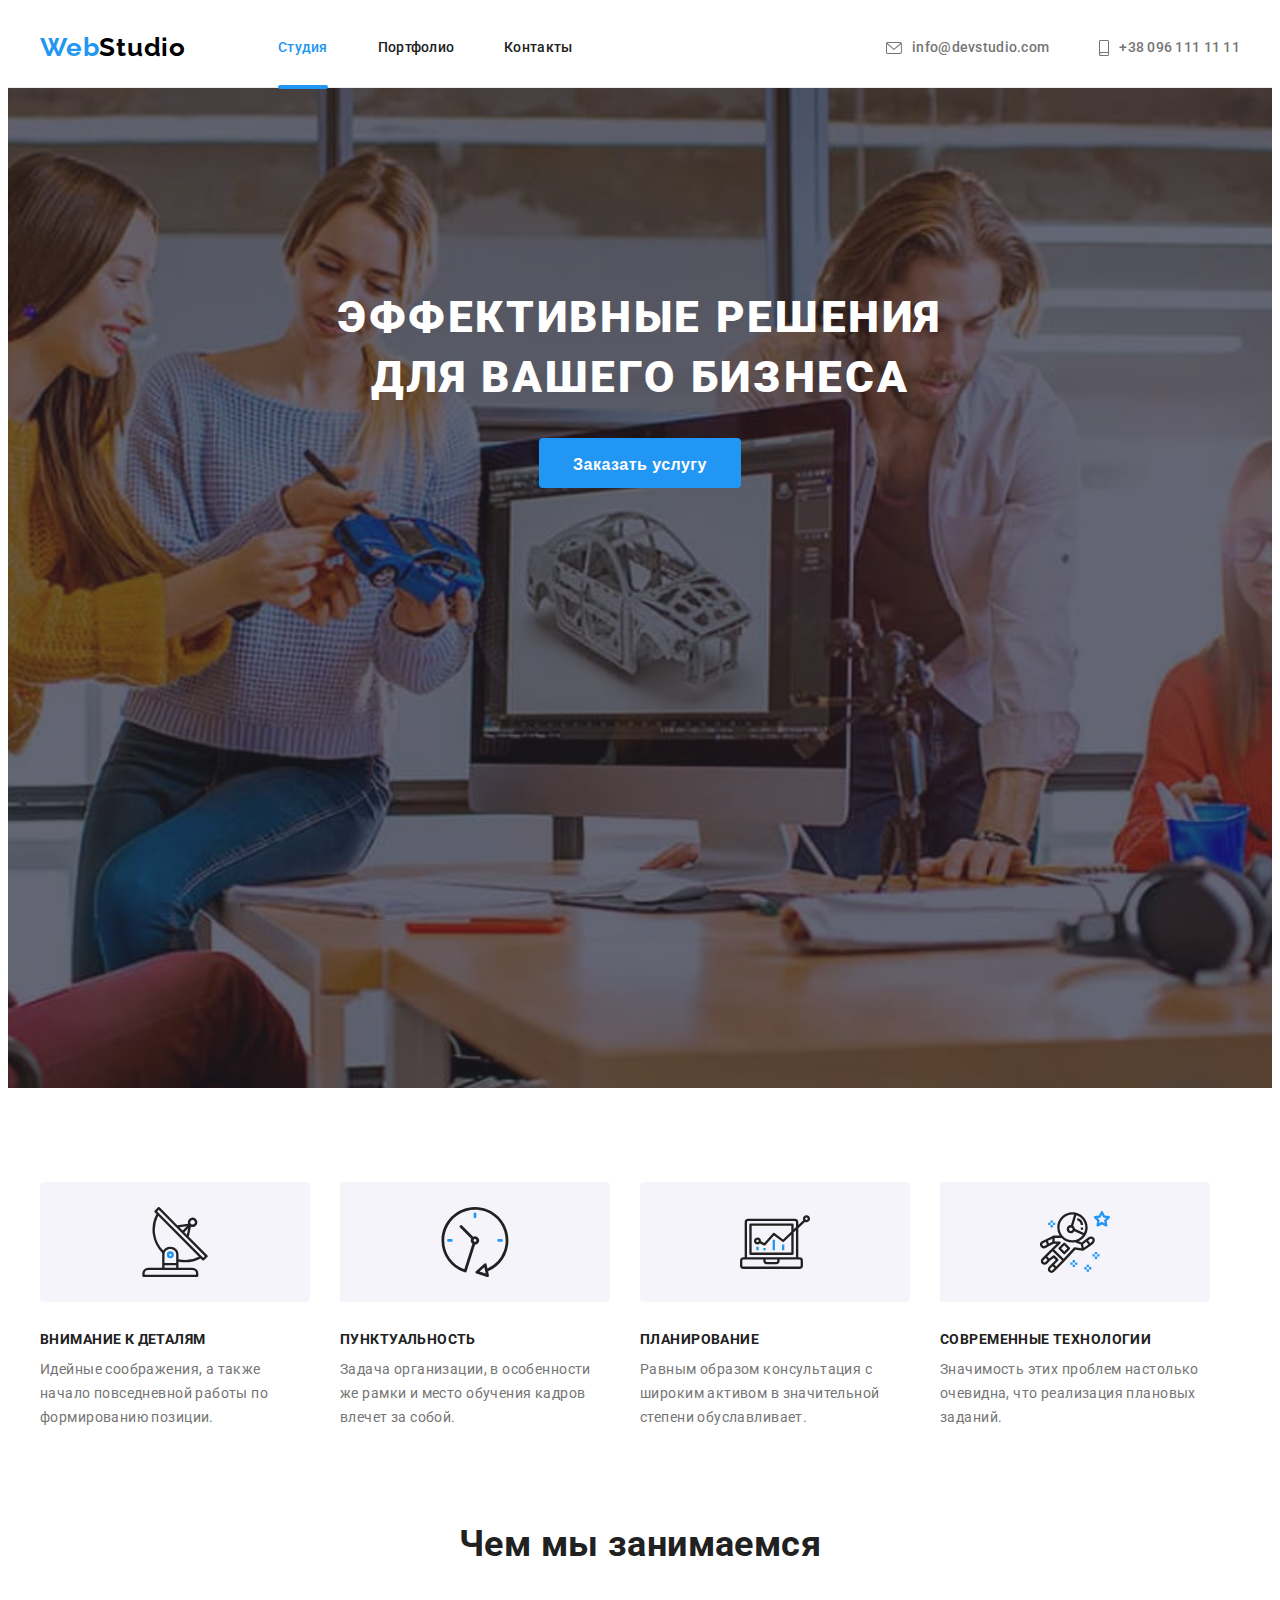
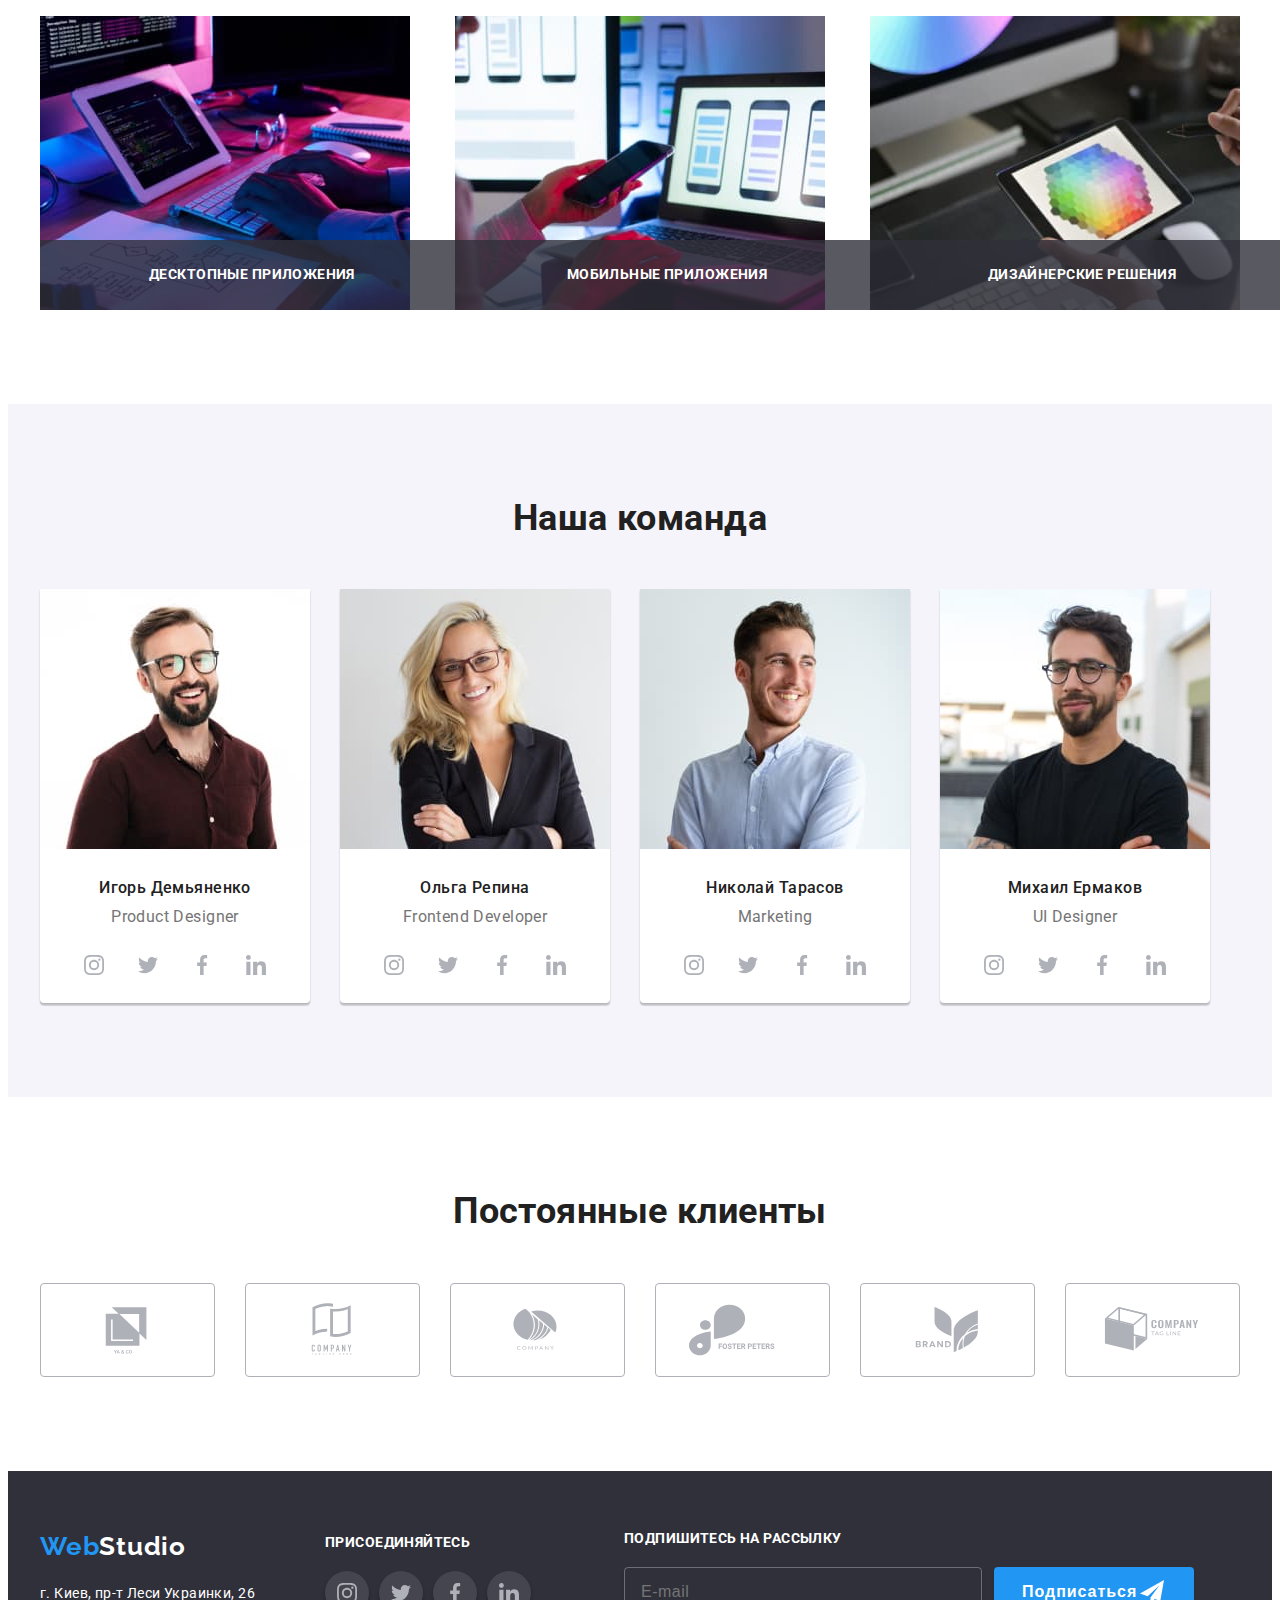
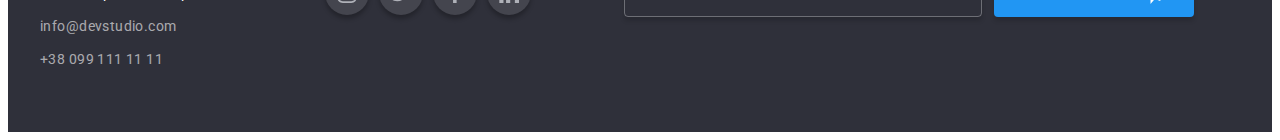
==== commit 6891d9b4: "fix header contacts" ====
--- a/index.html
+++ b/index.html
@@ -27,7 +27,7 @@
   <body>
     <!-- Шапка -->
     <header class="header">
-      <!--Главная навигация-->
+      <!-- Главная навигация -->
       <div class="header__container container">
         <nav class="main-nav">
           <a href="./index.html" class="logo main-nav__logo">
@@ -45,8 +45,8 @@
             </li>
           </ul>
         </nav>
-        <!--Контакты-->
-        <ul class="site-nav contacts">
+        <!-- Контакты -->
+        <ul class="contacts">
           <li class="contacts__item">
             <a class="contacts__link link" href="mailto:info@devstudio.com">
               <svg class="contacts__icon" width="16" height="12">
@@ -69,14 +69,14 @@
 
     <!-- Main главной страницы -->
     <main>
-      <!--Баннер-->
+      <!-- Баннер -->
       <section class="hero">
         <h1 class="hero__title">Эффективные решения для вашего бизнеса</h1>
         <button class="button" data-modal-open type="button">
           Заказать услугу
         </button>
       </section>
-      <!--Особенности-->
+      <!-- Особенности -->
       <section class="features">
         <div class="container">
           <h2 class="title visually-hidden">Особенности</h2>
@@ -132,7 +132,7 @@
           </ul>
         </div>
       </section>
-      <!--Чем мы занимаемся-->
+      <!-- Чем мы занимаемся -->
       <section class="works">
         <div class="container">
           <h2 class="title">Чем мы занимаемся</h2>
@@ -417,7 +417,7 @@
       </section>
     </main>
 
-    <!--Подвал-->
+    <!-- Подвал -->
     <footer class="footer">
       <div class="footer__container container">
         <!-- Левая часть футера -->
--- a/css/main.min.css
+++ b/css/main.min.css
@@ -1,4 +1,4 @@
 .visually-hidden{position:absolute;width:1px;height:1px;margin:-1px;border:0;padding:0;white-space:nowrap;clip-path:inset(100%);clip:rect(0 0 0 0);overflow:hidden}:root{--header-color: #ececec;--footer-color: #2f303a;--primary-text-color: #757575;--secondary-text-color: #212121;--third-text-color: #ffffff;--button-white-color: #eeeeee;--card-border-color: #eeeeee;--modal-border-color: rgba(0, 0, 0, 0.1);--checkbox-border-color: #2a2a2a;--main-accent-color: #2196f3;--secondary-accent-color: #188ce8;--primary-bg-color: #e5e5e5;--secondary-bg-color: #f5f4fa;--banner-bg-color: #c4c4c4;--social-bg-color: rgba(255, 255, 255, 0.1);--card-bg-color: rgba(47, 48, 58, 0.8);--card-portfolio-bg-color: rgba(33, 150, 243, 0.9);--backdrop-color: rgba(0, 0, 0, 0.2);--black-color: #000000;--address-color: rgba(255, 255, 255, 0.6);--primary-icon-color: #afb1b8;--start-color: rgba(47, 48, 58, 0.4);--end-color: rgba(47, 48, 58, 0.4);--shadow-primary: 0px 3px 1px rgba(0, 0, 0, 0.1),
     0px 1px 2px rgba(0, 0, 0, 0.08), 0px 2px 2px rgba(0, 0, 0, 0.12);--shadow-secondary: 0px 1px 3px rgba(0, 0, 0, 0.12),
-    0px 1px 1px rgba(0, 0, 0, 0.14), 0px 2px 1px rgba(0, 0, 0, 0.2);--shadow-third: 0px 4px 4px rgba(0, 0, 0, 0.25)}body{color:var(--primary-text-color);font-family:'roboto', sans-serif;font-weight:400;font-size:14px;line-height:1.71;letter-spacing:0.03em}img{display:block;max-width:100%;height:auto}a{text-decoration:none;display:inline-block}ul{list-style-type:none;margin:0;padding:0}.section{padding-top:94px;padding-bottom:94px}.container{width:1200px;margin:0 auto;padding-left:15px;padding-right:15px}.container.no-padding{padding-top:0;padding-bottom:0}.button{cursor:pointer;min-width:200px;height:50px;padding:10px 32px;font-weight:700;font-size:16px;line-height:1.87;letter-spacing:0.03em;border-radius:4px;border-color:transparent;color:var(--third-text-color);background-color:var(--main-accent-color);transition:color 250ms cubic-bezier(0.4, 0, 0.2, 1),background-color 250ms cubic-bezier(0.4, 0, 0.2, 1)}.button:hover,.button:focus{color:var(--third-text-color);background-color:var(--secondary-accent-color)}.button:active{background-color:var(--secondary-accent-color);box-shadow:0px 7px 2px 4px var(--shadow-primary);transform:translateY(4px)}.title{margin-top:0;margin-bottom:50px;color:var(--secondary-text-color);font-weight:700;font-size:36px;line-height:1.16;text-align:center}.logo{width:145px;height:31px;font-family:'raleway', sans-serif;font-style:normal;font-weight:700;font-size:26px;line-height:1.19;letter-spacing:0.03em;color:var(--main-accent-color)}.main-nav__logo--black{color:var(--black-color)}.logo--white{color:var(--third-text-color)}.backdrop{z-index:1000;position:fixed;top:0;left:0;width:100%;height:100%;background-color:var(--backdrop-color);opacity:1;transition:opacity 250ms cubic-bezier(0.4, 0, 0.2, 1),visibility 250ms cubic-bezier(0.4, 0, 0.2, 1)}.backdrop.is-hidden{opacity:0;visibility:hidden;pointer-events:none}.modal{position:absolute;top:50%;left:50%;min-height:581px;min-width:528px;border-radius:4px;background-color:var(--third-text-color);transform:translate(-50%, -50%) scale(1);transition:transform 250ms cubic-bezier(0.4, 0, 0.2, 1)}.backdrop.is-hidden .modal{transform:translate(-50%, -50%) scale(1.1)}.modal-close{position:fixed;display:flex;align-items:center;justify-content:center;top:2%;right:2%;width:30px;height:30px;background-color:var(--third-text-color);border-radius:50%;border:1px solid var(--modal-border-color);cursor:pointer;transform:rotateZ(0deg);transition:transform 1000ms cubic-bezier(0.4, 0, 0.2, 1),color 250ms cubic-bezier(0.4, 0, 0.2, 1) 500ms}.modal-close:hover,.modal-close:focus{transform:rotateZ(360deg);color:var(--main-accent-color)}.modal-close:active{box-shadow:0px 7px 2px 4px var(--shadow-primary);transform:translateY(4px)}.modal-close__icon{fill:currentColor}.form{display:flex;flex-direction:column;justify-content:center;align-items:center;position:relative;padding:40px}.form__description{margin-bottom:30px;margin-top:0;font-weight:700;font-size:20px;line-height:1.15;text-align:center;color:var(--secondary-text-color)}.form__field{position:relative;width:100%}.form__field:not(:last-child){margin-bottom:28px}.form__input{width:100%;height:40px;padding:12px 12px 12px 42px;color:var(--primary-text-color);box-sizing:border-box;border:1px solid rgba(33,33,33,0.2);border-radius:4px;box-shadow:0px 4px 4px rgba(0,0,0,0.15);transition:border 250ms cubic-bezier(0.4, 0, 0.2, 1);outline:none}.form__field:focus-within>.form__input{border:1px solid var(--main-accent-color)}.form__input::placeholder{color:transparent;transition:color 250ms cubic-bezier(0.4, 0, 0.2, 1)}.form__field:focus-within .form__input::placeholder{color:rgba(117,117,117,0.5)}.form__label{position:absolute;top:50%;left:9%;font-size:12px;line-height:1.16;letter-spacing:0.01em;color:var(--primary-text-color);transform:translate(0, -50%);transition:transform 250ms linear,color 250ms cubic-bezier(0.4, 0, 0.2, 1)}.form__field:focus-within>.form__label,.form__input:not(:placeholder-shown)+.form__label{color:var(--main-accent-color);transform:translateY(-40px) translateX(-40px)}.form__comment{resize:none;width:100%;height:120px;padding:12px;box-sizing:border-box;border:1px solid rgba(33,33,33,0.2);border-radius:4px;box-shadow:0px 4px 4px rgba(0,0,0,0.15);transition:color 250ms cubic-bezier(0.4, 0, 0.2, 1),border-color 250ms cubic-bezier(0.4, 0, 0.2, 1);outline:none}.form__field:focus-within .form__comment{color:var(--secondary-text-color);border-color:var(--main-accent-color)}.form__comment::placeholder{color:rgba(117,117,117,0.5)}.form__label-comment{position:absolute;top:-15%;left:0;font-size:12px;line-height:1.16;letter-spacing:0.01em;color:var(--primary-text-color);transition:transform 1000ms cubic-bezier(0.4, 0, 0.2, 1),color 250ms cubic-bezier(0.4, 0, 0.2, 1)}.form__field:focus-within>.form__label-comment,.form__input:not(:placeholder-shown)+.form__label-comment{color:var(--main-accent-color);transform:translateX(225%)}.form__policy{display:flex;align-items:center;margin-bottom:30px}.form__checkbox{position:absolute;width:1px;height:1px;margin:-1px;border:0;padding:0;clip:rect(0 0 0 0);overflow:hidden}.form__icon-checkbox{display:inline-block;width:16px;height:16px;margin-right:8px;border:2px solid var(--checkbox-border-color);border-radius:4px;cursor:pointer}.form__checkbox:checked ~ .form__icon-checkbox{border-color:transparent;background-color:var(--main-accent-color);background-image:url(../images/icon-check.svg);background-size:contain;background-origin:border-box}.form__checkbox:focus+.form__icon-checkbox{border-color:var(--main-accent-color)}.form__checkbox-policy{font-size:14px;line-height:1.71;color:var(--primary-text-color)}.form__icon{position:absolute;display:inline-block;top:50%;left:3%;transform:translateY(-50%);transition:fill 250ms cubic-bezier(0.4, 0, 0.2, 1)}.form__field:focus-within>.form__icon{fill:var(--main-accent-color)}.form__checkbox-link{color:var(--main-accent-color);text-decoration:underline;outline:none}.form__checkbox-link:focus{outline:1px solid var(--main-accent-color)}.button-submit{display:flex;justify-content:center}.button-submit .button-submit__submit-button{box-shadow:0px 4px 4px rgba(0,0,0,0.15)}.header{padding-top:24px;padding-bottom:24px;border-bottom:1px solid var(--header-color)}.header__container{display:flex;align-items:center}.main-nav{display:flex;align-items:center}.site-nav{display:flex;align-items:center}.site-nav:hover,.site-nav:focus{color:var(--main-accent-color)}.site-nav__item{position:relative}.site-nav__item:not(:last-child){margin-right:50px}.link.current::after{position:absolute;content:'';width:100%;height:4px;top:49px;left:0;border-radius:2px;background:var(--main-accent-color)}.main-nav__logo{margin-right:93px}.site-nav__link{font-weight:500;font-size:14px;line-height:1.14;letter-spacing:0.02em;color:var(--secondary-text-color);transition:color 250ms cubic-bezier(0.4, 0, 0.2, 1)}.site-nav__link:hover,.site-nav__link:focus{color:var(--main-accent-color)}.site-nav__link.current{color:var(--main-accent-color)}.contacts{display:flex;align-items:center;margin-left:auto}.contacts .contacts__item{position:relative}.contacts .contacts__item:not(:last-child){margin-right:50px}.contacts .contacts__link{display:flex;align-items:center;margin-left:auto;height:16px;color:var(--primary-text-color)}.contacts__icon{fill:currentColor;margin-right:10px;transform:rotateZ(0deg);transition:transform 1250ms cubic-bezier(0.4, 0, 0.2, 1)}.link:hover .contacts__icon,.link:focus .contacts__icon{transform:rotateZ(360deg)}.hero{max-width:1600px;min-height:600px;margin:0 auto;padding-top:200px;padding-bottom:200px;background-image:linear-gradient(90deg, var(--start-color), var(--end-color)),url("../images/bg-hero.jpg");background-repeat:no-repeat;background-position:center;background-size:cover;text-align:center;background-color:var(--banner-bg-color)}.hero__title{margin:0 auto 30px;max-width:696px;font-weight:900;font-size:44px;line-height:1.36;letter-spacing:0.06em;text-transform:uppercase;color:var(--third-text-color)}.features{padding-top:94px;padding-bottom:94px}.features__list{display:flex}.features__item{width:270px}.features__item:not(:last-child){margin-right:30px}.features__title{margin-top:0;margin-bottom:10px;color:var(--secondary-text-color);font-weight:700;font-size:14px;line-height:1.14;text-transform:uppercase}.features__text{margin-top:0;margin-bottom:0;font-weight:400;color:var(--primary-text-color)}.features__thumb{display:flex;align-items:center;justify-content:center;width:100%;height:120px;margin-bottom:30px;border-radius:4px;background-color:var(--secondary-bg-color)}.features__icon{fill:currentColor;width:70px;height:70px}.works{padding-top:0;padding-bottom:94px}.works__list{display:flex;justify-content:center;justify-content:space-between}.works__item{position:relative}.works__thumb{display:flex;align-items:center;justify-content:center;position:absolute;bottom:0;left:0;width:100%;padding:27px;background:var(--card-bg-color)}.works__text{margin:0;font-weight:700;line-height:1.14;text-transform:uppercase;color:var(--third-text-color)}.section.team{background-color:var(--secondary-bg-color)}.team__list{display:flex;color:var(--secondary-text-color)}.team__item{border-radius:0px 0px 4px 4px;box-shadow:var(--shadow-primary);background:var(--third-text-color)}.team__item:not(:last-child){margin-right:30px}.team__box{padding:30px 32px 16px 32px}.team__name{margin-top:0;margin-bottom:10px;font-weight:500;font-size:16px;line-height:1.18;text-align:center}.team__job{margin:0;font-weight:400;font-size:16px;line-height:1.18;text-align:center;color:var(--primary-text-color)}.team__social-link{display:flex;width:44px;height:44px;border-radius:50%;justify-content:center;align-items:center;color:var(--primary-icon-color);transform:rotateZ(0deg);transition:color 250ms cubic-bezier(0.4, 0, 0.2, 1),background-color 250ms cubic-bezier(0.4, 0, 0.2, 1),transform 1250ms cubic-bezier(0.4, 0, 0.2, 1)}.team__social-link:hover,.team__social-link:focus{color:var(--third-text-color);background-color:var(--main-accent-color);transform:rotateZ(360deg)}.team__socials-list{display:flex;padding-top:16px}.team__social-item:not(:last-child){width:calc((100% - 3 * 10px) / 4);margin-right:10px}.team__social-icon{fill:currentColor}.client{display:flex}.client__item{width:calc((100% - 5 * 30px) / 6)}.client__item:not(:last-child){margin-right:30px}.client__link{display:flex;justify-content:center;align-items:center;height:92px;border:1px solid var(--primary-icon-color);border-radius:4px;color:var(--primary-icon-color);transform:rotateY(0deg);transition:color 250ms cubic-bezier(0.4, 0, 0.2, 1),border-color 250ms cubic-bezier(0.4, 0, 0.2, 1),transform 1000ms cubic-bezier(0.4, 0, 0.2, 1)}.client__link:hover,.client__link:focus{border-color:var(--main-accent-color);color:var(--main-accent-color);transform:rotateY(360deg)}.client__icon{fill:currentColor}.filter{display:flex;justify-content:center;margin-top:0;margin-bottom:50px}.filter__item:not(:last-child){margin-right:8px}.card-list{display:flex;flex-wrap:wrap;margin-left:-30px;margin-top:-30px}.card-list__item{flex-basis:calc((100% - 90px) / 3);margin-top:30px;margin-left:30px;max-width:370px}.card-list__link{display:block;padding-top:0;transition:box-shadow 250ms cubic-bezier(0.4, 0, 0.2, 1)}.card-list__link:hover,.card-list__link:focus{box-shadow:var(--shadow-secondary)}.card-list__thumb{position:relative;overflow:hidden}.card-list__overlay{position:absolute;top:0;left:0;width:100%;height:100%;background:var(--card-portfolio-bg-color);opacity:0;transform:translateY(100%);transition:transform 250ms cubic-bezier(0.4, 0, 0.2, 1),opacity 250ms cubic-bezier(0.4, 0, 0.2, 1)}.card-list__link:hover .card-list__overlay,.card-list__link:focus .card-list__overlay{transform:translateY(0);opacity:1}.card-list__overlay-text{margin:0;padding:63px 24px;font-size:18px;line-height:1.56;color:var(--third-text-color);overflow:auto}.card-list__blank{padding:20px 24px;border-bottom:1px solid var(--card-border-color);border-left:1px solid var(--card-border-color);border-right:1px solid var(--card-border-color)}.card-list__name{margin-top:0;margin-bottom:4px;font-weight:700;font-size:18px;line-height:2;letter-spacing:0.03em;color:var(--secondary-text-color)}.card-list__text{margin-top:0;margin-bottom:0;font-size:16px;line-height:1.87;letter-spacing:0.03em;color:var(--primary-text-color)}.footer{display:flex;padding-top:60px;padding-bottom:60px;background-color:var(--footer-color)}.footer__container{display:flex}.footer__logo{margin-top:0;margin-bottom:20px}.address__container{align-items:center;margin-right:70px}.address{font-style:normal}.address__text{margin-top:0;margin-bottom:9px;color:var(--third-text-color);font-weight:400;font-size:14px;line-height:1.71;letter-spacing:0.03em}.address__item{margin-top:0}.address__item:not(:last-child){margin-bottom:9px}.address__link{color:var(--address-color);font-weight:400;font-size:14px;line-height:1.71;letter-spacing:0.03em;transition:color 250ms cubic-bezier(0.4, 0, 0.2, 1)}.address__list .address__link:hover,.address__list .address__link:focus{color:var(--main-accent-color)}.join-container{align-items:center;margin-right:93px}.join-text{display:inline-block;margin-bottom:20px;font-weight:700;line-height:1.14;text-transform:uppercase;color:var(--third-text-color)}.join{display:flex}.join__item{border-radius:50%}.join__item:not(:last-child){margin-right:10px}.join__link{display:flex;width:44px;height:44px;border-radius:50%;justify-content:center;align-items:center;color:var(--primary-icon-color);background-color:var(--social-bg-color);box-shadow:var(--shadow-third);transform:rotateZ(0deg);transition:color 250ms cubic-bezier(0.4, 0, 0.2, 1),background-color 250ms cubic-bezier(0.4, 0, 0.2, 1),transform 1250ms cubic-bezier(0.4, 0, 0.2, 1)}.join__link:hover,.join__link:focus{color:var(--third-text-color);background-color:var(--main-accent-color);transform:rotateZ(-360deg)}.join__icon{fill:currentColor}.subscription-container{align-items:center}.subscription{display:flex;justify-content:center;flex-direction:column;align-items:flex-start;position:relative}.subscription__label{margin-bottom:20px;font-weight:700;font-size:14px;line-height:1.14;text-transform:uppercase;color:var(--third-text-color)}.subscription__label:hover{cursor:pointer}.subscription__input{display:flex;align-items:center;width:358px;height:50px;margin-right:12px;padding:15px 16px;font-size:16px;line-height:1.25;letter-spacing:0.03em;color:rgba(255,255,255,0.6);background-color:transparent;border:1px solid rgba(255,255,255,0.3);box-sizing:border-box;box-shadow:0px 4px 4px rgba(0,0,0,0.15);border-radius:4px;outline:none;transition:border-color 250ms cubic-bezier(0.4, 0, 0.2, 1)}.subscription__input:focus{border-color:var(--main-accent-color)}.subscription-button{position:absolute;bottom:0;right:-200px;display:flex;align-items:center;justify-content:left;overflow:hidden;min-width:200px;height:50px;margin-bottom:0;padding:10px 28px;border:0em;border-radius:4px;cursor:pointer;font-weight:700;font-size:16px;line-height:1.87;letter-spacing:0.06em;color:var(--third-text-color);background-color:var(--main-accent-color);box-shadow:0px 4px 4px rgba(0,0,0,0.15);transition:background-color 250ms cubic-bezier(0.4, 0, 0.2, 1)}.subscription-button:hover,.subscription-button:focus{background-color:var(--secondary-accent-color)}.subscription-button:active{background-color:var(--secondary-accent-color);box-shadow:0px 7px 2px 4px var(--shadow-primary);transform:translateY(4px)}.subscription-button__icon{position:absolute;right:15%;top:50%;fill:currentColor;transform:translateY(-50%);transition:transform 1250ms cubic-bezier(0.4, 0, 0.2, 1)}.subscription-button:hover .subscription-button__icon,.subscription-button:focus .subscription-button__icon{transform:translateY(-50%) rotateX(180deg)}
+    0px 1px 1px rgba(0, 0, 0, 0.14), 0px 2px 1px rgba(0, 0, 0, 0.2);--shadow-third: 0px 4px 4px rgba(0, 0, 0, 0.25)}body{color:var(--primary-text-color);font-family:'roboto', sans-serif;font-weight:400;font-size:14px;line-height:1.71;letter-spacing:0.03em}img{display:block;max-width:100%;height:auto}a{text-decoration:none;display:inline-block}ul{list-style-type:none;margin:0;padding:0}.section{padding-top:94px;padding-bottom:94px}.container{width:1200px;margin:0 auto;padding-left:15px;padding-right:15px}.container.no-padding{padding-top:0;padding-bottom:0}.button{cursor:pointer;min-width:200px;height:50px;padding:10px 32px;font-weight:700;font-size:16px;line-height:1.87;letter-spacing:0.03em;border-radius:4px;border-color:transparent;color:var(--third-text-color);background-color:var(--main-accent-color);transition:color 250ms cubic-bezier(0.4, 0, 0.2, 1),background-color 250ms cubic-bezier(0.4, 0, 0.2, 1)}.button:hover,.button:focus{color:var(--third-text-color);background-color:var(--secondary-accent-color)}.button:active{background-color:var(--secondary-accent-color);box-shadow:0px 7px 2px 4px var(--shadow-primary);transform:translateY(4px)}.title{margin-top:0;margin-bottom:50px;color:var(--secondary-text-color);font-weight:700;font-size:36px;line-height:1.16;text-align:center}.logo{width:145px;height:31px;font-family:'raleway', sans-serif;font-style:normal;font-weight:700;font-size:26px;line-height:1.19;letter-spacing:0.03em;color:var(--main-accent-color)}.main-nav__logo--black{color:var(--black-color)}.logo--white{color:var(--third-text-color)}.backdrop{z-index:1000;position:fixed;top:0;left:0;width:100%;height:100%;background-color:var(--backdrop-color);opacity:1;transition:opacity 250ms cubic-bezier(0.4, 0, 0.2, 1),visibility 250ms cubic-bezier(0.4, 0, 0.2, 1)}.backdrop.is-hidden{opacity:0;visibility:hidden;pointer-events:none}.modal{position:absolute;top:50%;left:50%;min-height:581px;min-width:528px;border-radius:4px;background-color:var(--third-text-color);transform:translate(-50%, -50%) scale(1);transition:transform 250ms cubic-bezier(0.4, 0, 0.2, 1)}.backdrop.is-hidden .modal{transform:translate(-50%, -50%) scale(1.1)}.modal-close{position:fixed;display:flex;align-items:center;justify-content:center;top:2%;right:2%;width:30px;height:30px;background-color:var(--third-text-color);border-radius:50%;border:1px solid var(--modal-border-color);cursor:pointer;transform:rotateZ(0deg);transition:transform 1000ms cubic-bezier(0.4, 0, 0.2, 1),color 250ms cubic-bezier(0.4, 0, 0.2, 1) 500ms}.modal-close:hover,.modal-close:focus{transform:rotateZ(360deg);color:var(--main-accent-color)}.modal-close:active{box-shadow:0px 7px 2px 4px var(--shadow-primary);transform:translateY(4px)}.modal-close__icon{fill:currentColor}.form{display:flex;flex-direction:column;justify-content:center;align-items:center;position:relative;padding:40px}.form__description{margin-bottom:30px;margin-top:0;font-weight:700;font-size:20px;line-height:1.15;text-align:center;color:var(--secondary-text-color)}.form__field{position:relative;width:100%}.form__field:not(:last-child){margin-bottom:28px}.form__input{width:100%;height:40px;padding:12px 12px 12px 42px;color:var(--primary-text-color);box-sizing:border-box;border:1px solid rgba(33,33,33,0.2);border-radius:4px;box-shadow:0px 4px 4px rgba(0,0,0,0.15);transition:border 250ms cubic-bezier(0.4, 0, 0.2, 1);outline:none}.form__field:focus-within>.form__input{border:1px solid var(--main-accent-color)}.form__input::placeholder{color:transparent;transition:color 250ms cubic-bezier(0.4, 0, 0.2, 1)}.form__field:focus-within .form__input::placeholder{color:rgba(117,117,117,0.5)}.form__label{position:absolute;top:50%;left:9%;font-size:12px;line-height:1.16;letter-spacing:0.01em;color:var(--primary-text-color);transform:translate(0, -50%);transition:transform 250ms linear,color 250ms cubic-bezier(0.4, 0, 0.2, 1)}.form__field:focus-within>.form__label,.form__input:not(:placeholder-shown)+.form__label{color:var(--main-accent-color);transform:translateY(-40px) translateX(-40px)}.form__comment{resize:none;width:100%;height:120px;padding:12px;box-sizing:border-box;border:1px solid rgba(33,33,33,0.2);border-radius:4px;box-shadow:0px 4px 4px rgba(0,0,0,0.15);transition:color 250ms cubic-bezier(0.4, 0, 0.2, 1),border-color 250ms cubic-bezier(0.4, 0, 0.2, 1);outline:none}.form__field:focus-within .form__comment{color:var(--secondary-text-color);border-color:var(--main-accent-color)}.form__comment::placeholder{color:rgba(117,117,117,0.5)}.form__label-comment{position:absolute;top:-15%;left:0;font-size:12px;line-height:1.16;letter-spacing:0.01em;color:var(--primary-text-color);transition:transform 1000ms cubic-bezier(0.4, 0, 0.2, 1),color 250ms cubic-bezier(0.4, 0, 0.2, 1)}.form__field:focus-within>.form__label-comment,.form__input:not(:placeholder-shown)+.form__label-comment{color:var(--main-accent-color);transform:translateX(225%)}.form__policy{display:flex;align-items:center;margin-bottom:30px}.form__checkbox{position:absolute;width:1px;height:1px;margin:-1px;border:0;padding:0;clip:rect(0 0 0 0);overflow:hidden}.form__icon-checkbox{display:inline-block;width:16px;height:16px;margin-right:8px;border:2px solid var(--checkbox-border-color);border-radius:4px;cursor:pointer}.form__checkbox:checked ~ .form__icon-checkbox{border-color:transparent;background-color:var(--main-accent-color);background-image:url(../images/icon-check.svg);background-size:contain;background-origin:border-box}.form__checkbox:focus+.form__icon-checkbox{border-color:var(--main-accent-color)}.form__checkbox-policy{font-size:14px;line-height:1.71;color:var(--primary-text-color)}.form__icon{position:absolute;display:inline-block;top:50%;left:3%;transform:translateY(-50%);transition:fill 250ms cubic-bezier(0.4, 0, 0.2, 1)}.form__field:focus-within>.form__icon{fill:var(--main-accent-color)}.form__checkbox-link{color:var(--main-accent-color);text-decoration:underline;outline:none}.form__checkbox-link:focus{outline:1px solid var(--main-accent-color)}.button-submit{display:flex;justify-content:center}.button-submit .button-submit__submit-button{box-shadow:0px 4px 4px rgba(0,0,0,0.15)}.header{padding-top:24px;padding-bottom:24px;border-bottom:1px solid var(--header-color)}.header__container{display:flex;align-items:center}.main-nav{display:flex;align-items:center}.site-nav{display:flex;align-items:center}.site-nav:hover,.site-nav:focus{color:var(--main-accent-color)}.site-nav__item{position:relative}.site-nav__item:not(:last-child){margin-right:50px}.link.current::after{position:absolute;content:'';width:100%;height:4px;top:49px;left:0;border-radius:2px;background:var(--main-accent-color)}.main-nav__logo{margin-right:93px}.site-nav__link{font-weight:500;font-size:14px;line-height:1.14;letter-spacing:0.02em;color:var(--secondary-text-color);transition:color 250ms cubic-bezier(0.4, 0, 0.2, 1)}.site-nav__link:hover,.site-nav__link:focus{color:var(--main-accent-color)}.site-nav__link.current{color:var(--main-accent-color)}.contacts{display:flex;align-items:center;margin-left:auto}.contacts:hover,.contacts:focus{color:var(--main-accent-color)}.contacts .contacts__item{position:relative}.contacts .contacts__item:not(:last-child){margin-right:50px}.contacts .contacts__link{display:flex;align-items:center;margin-left:auto;height:16px}.contacts__link{font-weight:500;font-size:14px;line-height:1.14;letter-spacing:0.02em;color:var(--primary-text-color);transition:color 250ms cubic-bezier(0.4, 0, 0.2, 1)}.contacts__link:hover,.contacts__link:focus{color:var(--main-accent-color)}.contacts__icon{fill:currentColor;margin-right:10px;transform:rotateZ(0deg);transition:transform 1250ms cubic-bezier(0.4, 0, 0.2, 1)}.link:hover .contacts__icon,.link:focus .contacts__icon{transform:rotateZ(360deg)}.hero{max-width:1600px;min-height:600px;margin:0 auto;padding-top:200px;padding-bottom:200px;background-image:linear-gradient(90deg, var(--start-color), var(--end-color)),url("../images/bg-hero.jpg");background-repeat:no-repeat;background-position:center;background-size:cover;text-align:center;background-color:var(--banner-bg-color)}.hero__title{margin:0 auto 30px;max-width:696px;font-weight:900;font-size:44px;line-height:1.36;letter-spacing:0.06em;text-transform:uppercase;color:var(--third-text-color)}.features{padding-top:94px;padding-bottom:94px}.features__list{display:flex}.features__item{width:270px}.features__item:not(:last-child){margin-right:30px}.features__title{margin-top:0;margin-bottom:10px;color:var(--secondary-text-color);font-weight:700;font-size:14px;line-height:1.14;text-transform:uppercase}.features__text{margin-top:0;margin-bottom:0;font-weight:400;color:var(--primary-text-color)}.features__thumb{display:flex;align-items:center;justify-content:center;width:100%;height:120px;margin-bottom:30px;border-radius:4px;background-color:var(--secondary-bg-color)}.features__icon{fill:currentColor;width:70px;height:70px}.works{padding-top:0;padding-bottom:94px}.works__list{display:flex;justify-content:center;justify-content:space-between}.works__item{position:relative}.works__thumb{display:flex;align-items:center;justify-content:center;position:absolute;bottom:0;left:0;width:100%;padding:27px;background:var(--card-bg-color)}.works__text{margin:0;font-weight:700;line-height:1.14;text-transform:uppercase;color:var(--third-text-color)}.section.team{background-color:var(--secondary-bg-color)}.team__list{display:flex;color:var(--secondary-text-color)}.team__item{border-radius:0px 0px 4px 4px;box-shadow:var(--shadow-primary);background:var(--third-text-color)}.team__item:not(:last-child){margin-right:30px}.team__box{padding:30px 32px 16px 32px}.team__name{margin-top:0;margin-bottom:10px;font-weight:500;font-size:16px;line-height:1.18;text-align:center}.team__job{margin:0;font-weight:400;font-size:16px;line-height:1.18;text-align:center;color:var(--primary-text-color)}.team__social-link{display:flex;width:44px;height:44px;border-radius:50%;justify-content:center;align-items:center;color:var(--primary-icon-color);transform:rotateZ(0deg);transition:color 250ms cubic-bezier(0.4, 0, 0.2, 1),background-color 250ms cubic-bezier(0.4, 0, 0.2, 1),transform 1250ms cubic-bezier(0.4, 0, 0.2, 1)}.team__social-link:hover,.team__social-link:focus{color:var(--third-text-color);background-color:var(--main-accent-color);transform:rotateZ(360deg)}.team__socials-list{display:flex;padding-top:16px}.team__social-item:not(:last-child){width:calc((100% - 3 * 10px) / 4);margin-right:10px}.team__social-icon{fill:currentColor}.client{display:flex}.client__item{width:calc((100% - 5 * 30px) / 6)}.client__item:not(:last-child){margin-right:30px}.client__link{display:flex;justify-content:center;align-items:center;height:92px;border:1px solid var(--primary-icon-color);border-radius:4px;color:var(--primary-icon-color);transform:rotateY(0deg);transition:color 250ms cubic-bezier(0.4, 0, 0.2, 1),border-color 250ms cubic-bezier(0.4, 0, 0.2, 1),transform 1000ms cubic-bezier(0.4, 0, 0.2, 1)}.client__link:hover,.client__link:focus{border-color:var(--main-accent-color);color:var(--main-accent-color);transform:rotateY(360deg)}.client__icon{fill:currentColor}.filter{display:flex;justify-content:center;margin-top:0;margin-bottom:50px}.filter__item:not(:last-child){margin-right:8px}.card-list{display:flex;flex-wrap:wrap;margin-left:-30px;margin-top:-30px}.card-list__item{flex-basis:calc((100% - 90px) / 3);margin-top:30px;margin-left:30px;max-width:370px}.card-list__link{display:block;padding-top:0;transition:box-shadow 250ms cubic-bezier(0.4, 0, 0.2, 1)}.card-list__link:hover,.card-list__link:focus{box-shadow:var(--shadow-secondary)}.card-list__thumb{position:relative;overflow:hidden}.card-list__overlay{position:absolute;top:0;left:0;width:100%;height:100%;background:var(--card-portfolio-bg-color);opacity:0;transform:translateY(100%);transition:transform 250ms cubic-bezier(0.4, 0, 0.2, 1),opacity 250ms cubic-bezier(0.4, 0, 0.2, 1)}.card-list__link:hover .card-list__overlay,.card-list__link:focus .card-list__overlay{transform:translateY(0);opacity:1}.card-list__overlay-text{margin:0;padding:63px 24px;font-size:18px;line-height:1.56;color:var(--third-text-color);overflow:auto}.card-list__blank{padding:20px 24px;border-bottom:1px solid var(--card-border-color);border-left:1px solid var(--card-border-color);border-right:1px solid var(--card-border-color)}.card-list__name{margin-top:0;margin-bottom:4px;font-weight:700;font-size:18px;line-height:2;letter-spacing:0.03em;color:var(--secondary-text-color)}.card-list__text{margin-top:0;margin-bottom:0;font-size:16px;line-height:1.87;letter-spacing:0.03em;color:var(--primary-text-color)}.footer{display:flex;padding-top:60px;padding-bottom:60px;background-color:var(--footer-color)}.footer__container{display:flex}.footer__logo{margin-top:0;margin-bottom:20px}.address__container{align-items:center;margin-right:70px}.address{font-style:normal}.address__text{margin-top:0;margin-bottom:9px;color:var(--third-text-color);font-weight:400;font-size:14px;line-height:1.71;letter-spacing:0.03em}.address__item{margin-top:0}.address__item:not(:last-child){margin-bottom:9px}.address__link{color:var(--address-color);font-weight:400;font-size:14px;line-height:1.71;letter-spacing:0.03em;transition:color 250ms cubic-bezier(0.4, 0, 0.2, 1)}.address__list .address__link:hover,.address__list .address__link:focus{color:var(--main-accent-color)}.join-container{align-items:center;margin-right:93px}.join-text{display:inline-block;margin-bottom:20px;font-weight:700;line-height:1.14;text-transform:uppercase;color:var(--third-text-color)}.join{display:flex}.join__item{border-radius:50%}.join__item:not(:last-child){margin-right:10px}.join__link{display:flex;width:44px;height:44px;border-radius:50%;justify-content:center;align-items:center;color:var(--primary-icon-color);background-color:var(--social-bg-color);box-shadow:var(--shadow-third);transform:rotateZ(0deg);transition:color 250ms cubic-bezier(0.4, 0, 0.2, 1),background-color 250ms cubic-bezier(0.4, 0, 0.2, 1),transform 1250ms cubic-bezier(0.4, 0, 0.2, 1)}.join__link:hover,.join__link:focus{color:var(--third-text-color);background-color:var(--main-accent-color);transform:rotateZ(-360deg)}.join__icon{fill:currentColor}.subscription-container{align-items:center}.subscription{display:flex;justify-content:center;flex-direction:column;align-items:flex-start;position:relative}.subscription__label{margin-bottom:20px;font-weight:700;font-size:14px;line-height:1.14;text-transform:uppercase;color:var(--third-text-color)}.subscription__label:hover{cursor:pointer}.subscription__input{display:flex;align-items:center;width:358px;height:50px;margin-right:12px;padding:15px 16px;font-size:16px;line-height:1.25;letter-spacing:0.03em;color:rgba(255,255,255,0.6);background-color:transparent;border:1px solid rgba(255,255,255,0.3);box-sizing:border-box;box-shadow:0px 4px 4px rgba(0,0,0,0.15);border-radius:4px;outline:none;transition:border-color 250ms cubic-bezier(0.4, 0, 0.2, 1)}.subscription__input:focus{border-color:var(--main-accent-color)}.subscription-button{position:absolute;bottom:0;right:-200px;display:flex;align-items:center;justify-content:left;overflow:hidden;min-width:200px;height:50px;margin-bottom:0;padding:10px 28px;border:0em;border-radius:4px;cursor:pointer;font-weight:700;font-size:16px;line-height:1.87;letter-spacing:0.06em;color:var(--third-text-color);background-color:var(--main-accent-color);box-shadow:0px 4px 4px rgba(0,0,0,0.15);transition:background-color 250ms cubic-bezier(0.4, 0, 0.2, 1)}.subscription-button:hover,.subscription-button:focus{background-color:var(--secondary-accent-color)}.subscription-button:active{background-color:var(--secondary-accent-color);box-shadow:0px 7px 2px 4px var(--shadow-primary);transform:translateY(4px)}.subscription-button__icon{position:absolute;right:15%;top:50%;fill:currentColor;transform:translateY(-50%);transition:transform 1250ms cubic-bezier(0.4, 0, 0.2, 1)}.subscription-button:hover .subscription-button__icon,.subscription-button:focus .subscription-button__icon{transform:translateY(-50%) rotateX(180deg)}
 /*# sourceMappingURL=main.min.css.map */